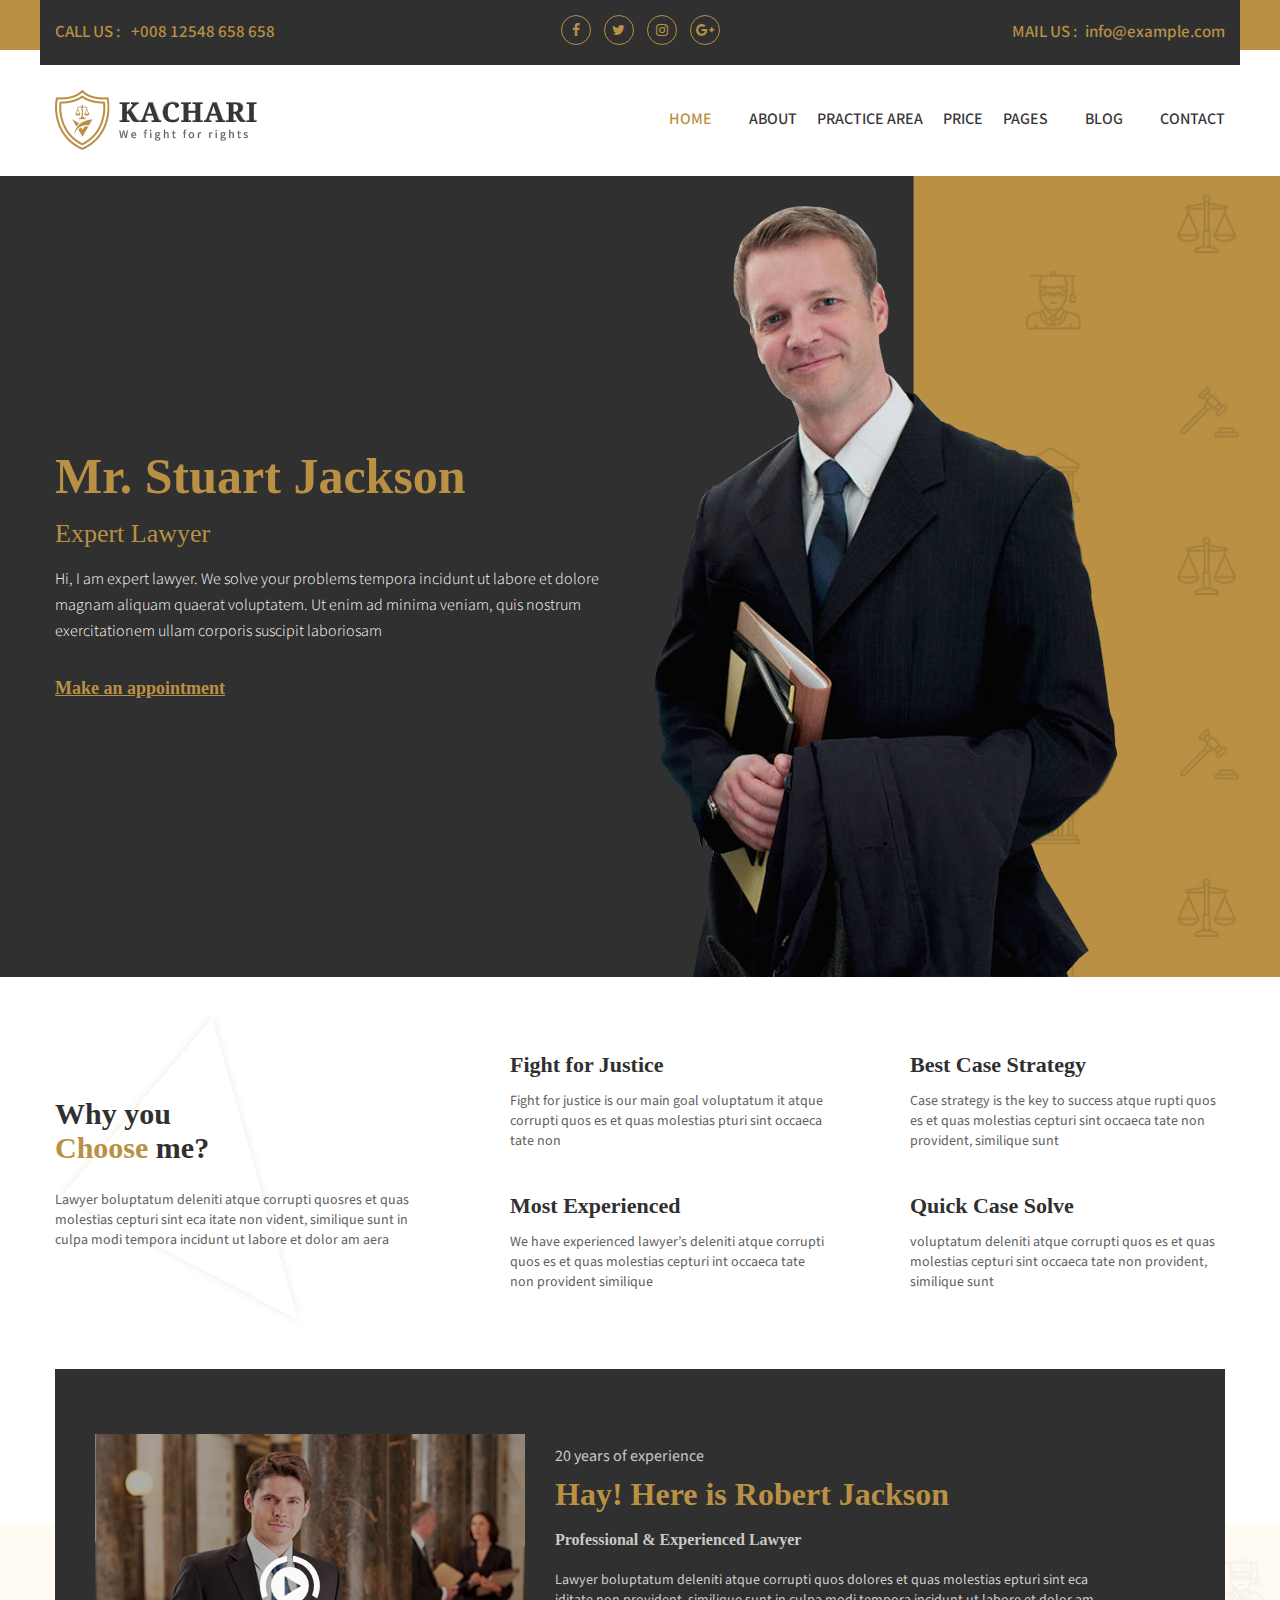
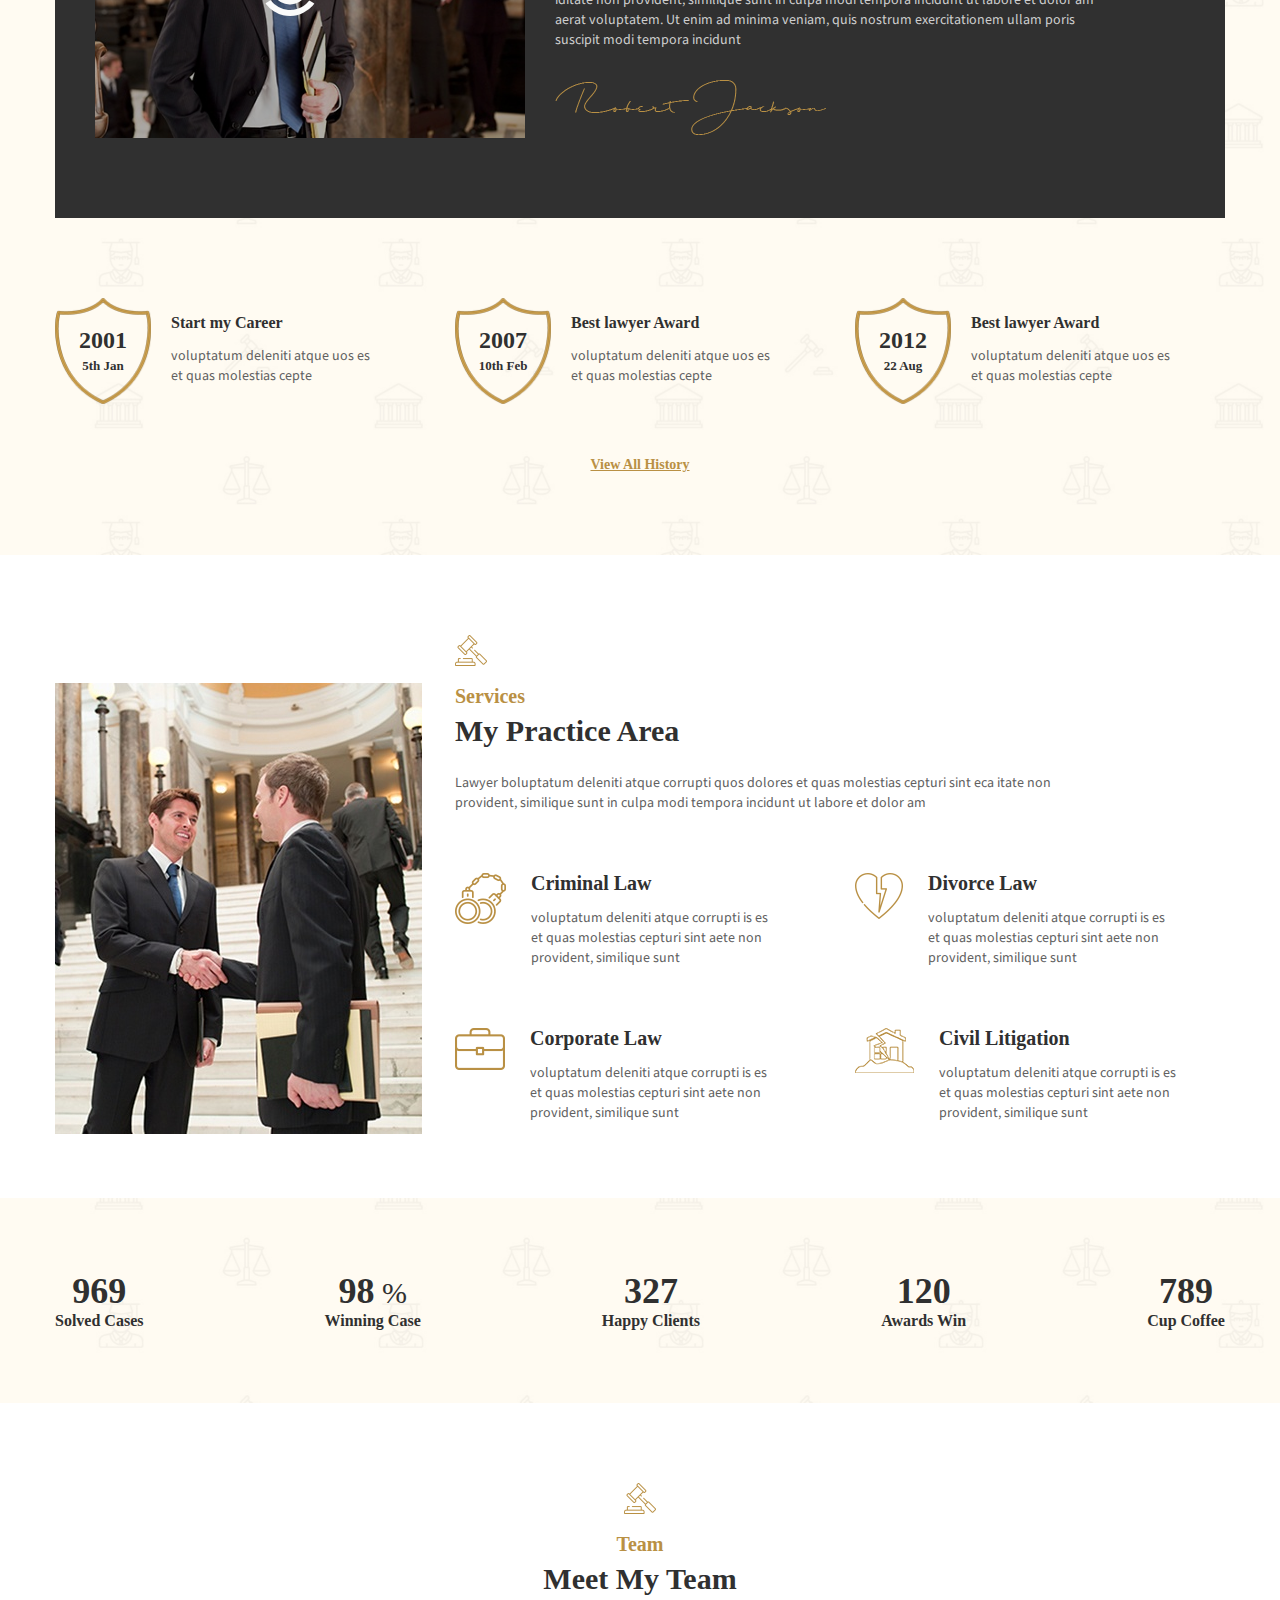
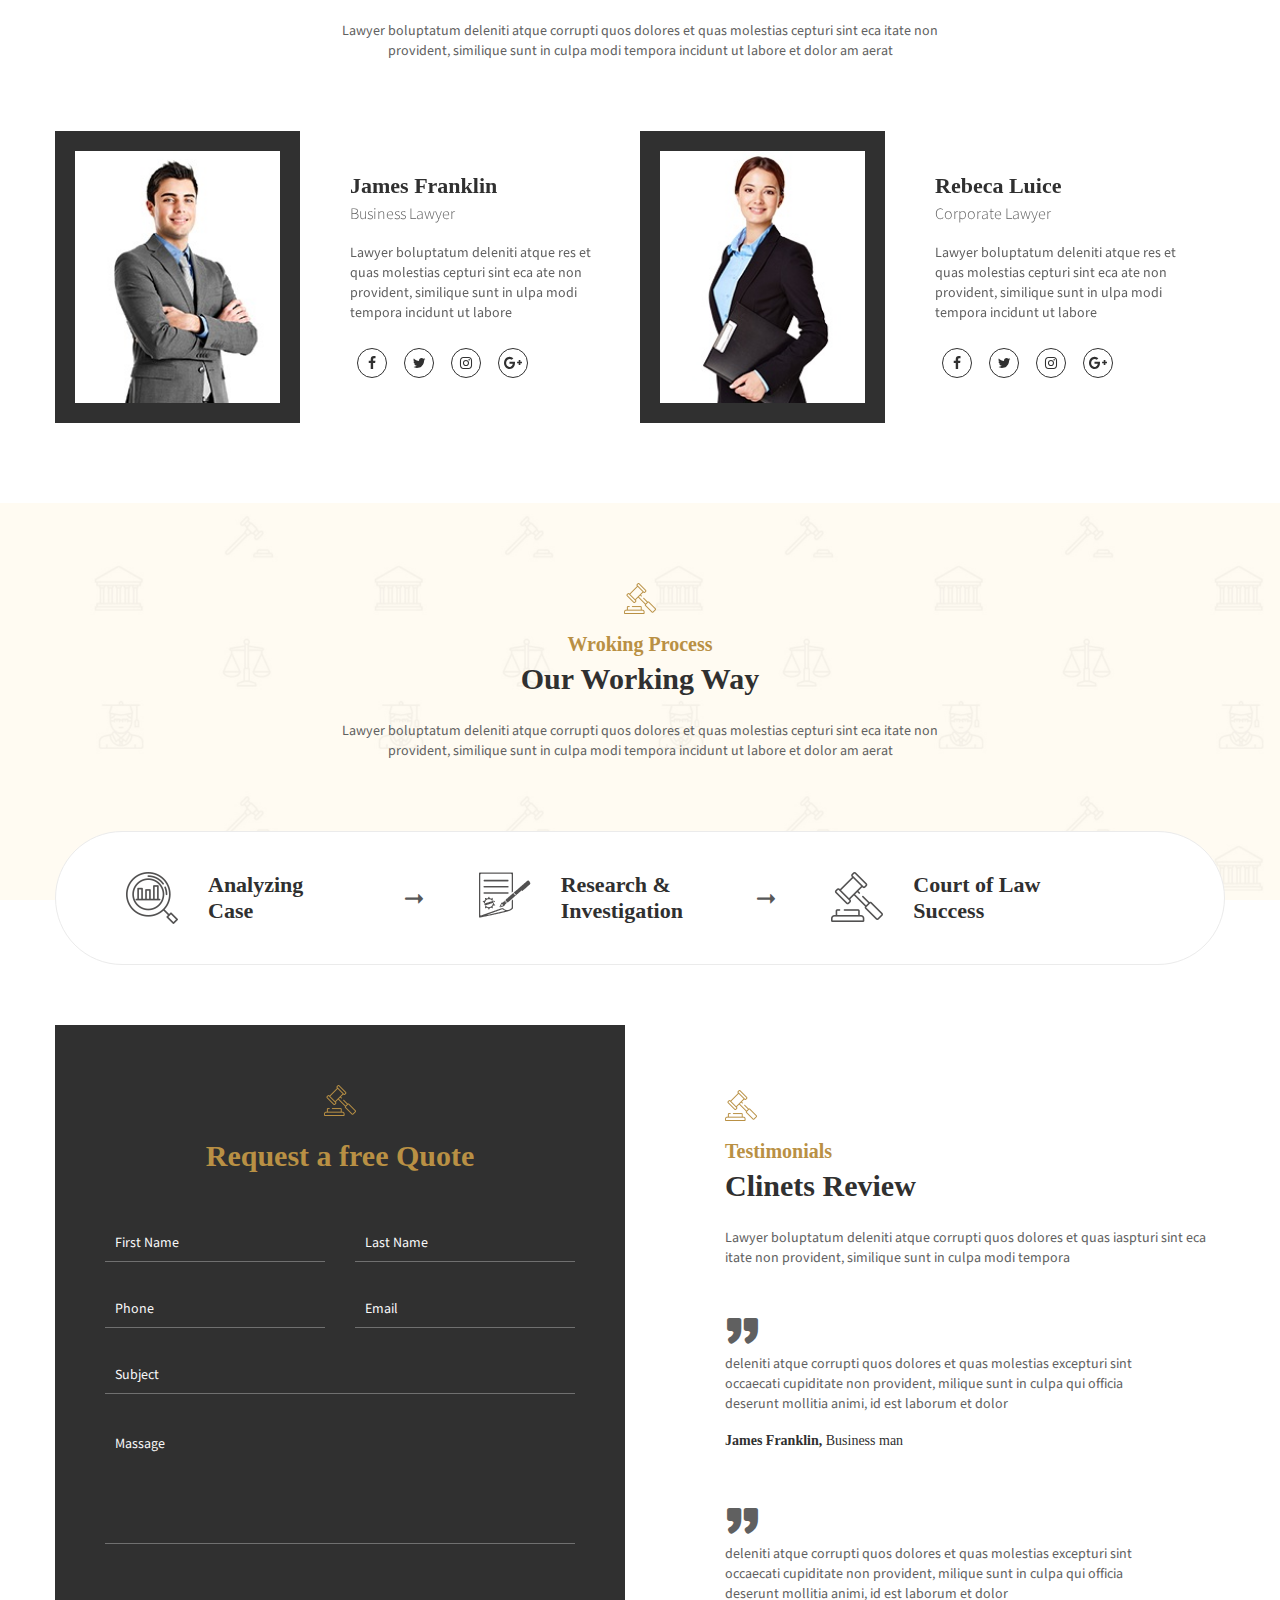
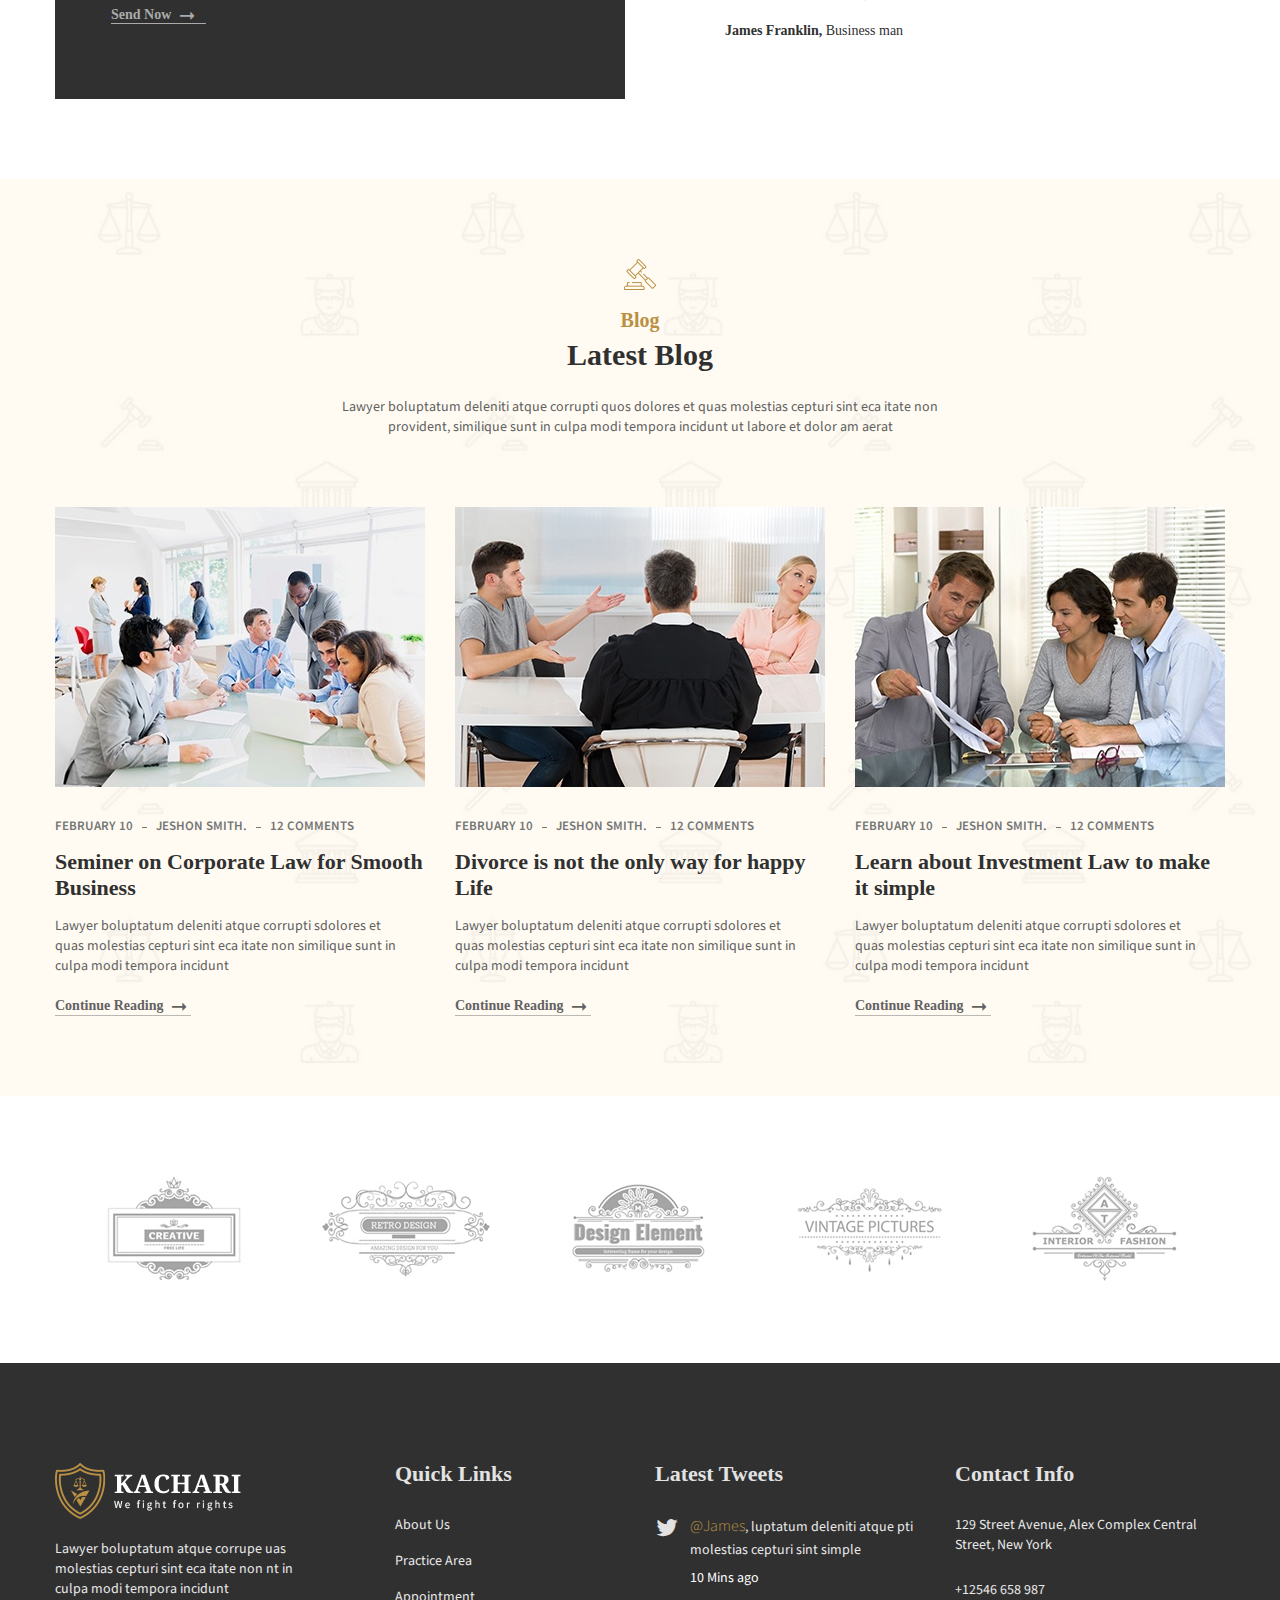
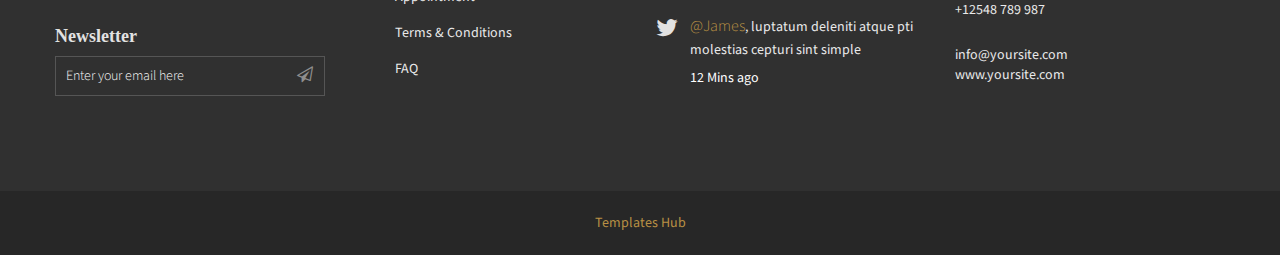
==== index.html @ cef2556f "ready" ====
<!doctype html>
<html class="no-js" lang="en">


<head>
	<meta charset="utf-8">
	<meta http-equiv="x-ua-compatible" content="ie=edge">
	<title>kachari - Responsive Personal Lawyer Bootstrap 4 Template</title>
	<meta name="description" content="">
	<meta name="viewport" content="width=device-width, initial-scale=1">
	<!-- Place favicon.ico in the root directory -->
	<link rel="shortcut icon" type="image/x-icon" href="img/favicon.ico">
    <!--All Css Here-->
    
	<!-- Droid Font CSS-->
    <link rel="stylesheet" href="css/droid.css">
	<!-- Icofont CSS-->
    <link rel="stylesheet" href="css/icofont.css">
    <!-- Font Awesome CSS-->
    <link rel="stylesheet" href="css/font-awesome.min.css">

	<!-- Animate CSS-->
	<link rel="stylesheet" href="css/animate.css">
	<!-- Owl Carousel CSS-->
	<link rel="stylesheet" href="css/owl.carousel.min.css">
	<!-- Datepicker CSS-->
	<link rel="stylesheet" href="css/jquery.datepicker.css">
	<!-- Calendar CSS-->
	<link rel="stylesheet" href="css/zabuto_calendar.css">
	<!-- Meanmenu CSS-->
	<link rel="stylesheet" href="css/meanmenu.min.css">
	<!-- Venobox CSS-->
	<link rel="stylesheet" href="css/venobox.css">
	<!-- Bootstrap CSS-->
	<link rel="stylesheet" href="css/bootstrap.min.css">
	<!-- Style CSS -->
	<link rel="stylesheet" href="style.css">
	<!-- Responsive CSS -->
	<link rel="stylesheet" href="css/responsive.css">
	<!-- Modernizr Js -->
	<script src="js/vendor/modernizr-2.8.3.min.js"></script>
</head>
<body>
	<!--[if lt IE 8]>
	<p class="browserupgrade">You are using an <strong>outdated</strong> browser. Please <a href="http://browsehappy.com/">upgrade your browser</a> to improve your experience.</p>
	<![endif]-->

	<div class="wrapper">
		<!--Header Area Start-->
		<header>
		    <div class="header-container">
		        <!--Header Top Area Start-->
		        <div class="header-top-area default-bg">
		            <div class="container">
		                <div class="row row-75">
                            <div class="header-top-wrap col-12">
                                <div class="row">
                                    <!--Header Top Left Area Start-->
                                    <div class="col-md-4 col-xl-3">
                                        <div class="header-top-left">
                                            <p>CALL US : <a href="#"> +008 12548 658 658</a></p>
                                        </div>
                                    </div>
                                    <!--Header Top Left Area End-->
                                    <!--Header Top Middle Area Start-->
                                    <div class="col-md-4 col-xl-6">
                                        <div class="header-top-middle text-center">
                                            <ul class="social-link">
                                                <li><a href="#"><i class="fa fa-facebook"></i></a></li>
                                                <li><a href="#"><i class="fa fa-twitter"></i></a></li>
                                                <li><a href="#"><i class="fa fa-instagram"></i></a></li>
                                                <li><a href="#"><i class="fa fa-google-plus"></i></a></li>
                                            </ul>
                                        </div>
                                    </div>
                                    <!--Header Top Middle Area End-->
                                    <!--Header Top Right Area Start-->
                                    <div class="col-md-4 col-xl-3">
                                        <div class="header-top-right">
                                            <p>MAIL US :<a href="#">info@example.com</a></p>
                                        </div>
                                    </div>
                                    <!--Header Top Right Area End-->
                                </div>
                            </div>
		                </div>
		            </div>
		        </div>
		        <!--Header Top Area End-->
		        <!--Header Bottom Area Start-->
		        <div class="header-bottom-area header-sticky">
		            <div class="container">
		                <div class="row align-items-center">
                            <!--Header Logo Start-->
		                    <div class="col-md-3">
		                        <div class="header-logo">
		                            <a href="index.html"><img src="img/logo/logo.png" alt=""></a>
		                        </div>
		                    </div>
		                    <!--Header Logo End-->
		                    <!--Header Menu Start-->
		                    <div class="col-md-9">
		                        <div class="header-menu-area text-right">
		                            <nav>
		                                <ul class="main-menu">
		                                    <li class="active"><a href="index.html">HOME</a>
		                                        <!--Dropdown Menu Start-->
		                                        <ul>
		                                            <li><a href="index.html">Home Page 1</a></li>
		                                            <li><a href="index-2.html">Home Page 2</a></li>
		                                        </ul>
		                                        <!--Dropdown Menu End-->
		                                    </li>
		                                    <li><a href="about.html">ABOUT</a></li>
		                                    <li><a href="service.html">PRACTICE  AREA</a></li>
		                                    <li><a href="pricing-plan.html">PRICE</a></li>
		                                    <li><a href="#">PAGES</a>
		                                        <!--Dropdown Menu Start-->
		                                        <ul>
		                                            <li><a href="appointment.html">Appointment</a></li>
		                                            <li><a href="history.html">History</a></li>
		                                            <li><a href="pricing-plan.html">Pricing Plan</a></li>
		                                            <li><a href="single-service.html">Single Service</a></li>
		                                            <li><a href="testimonials.html">Testimonials</a></li>
		                                        </ul>
		                                        <!--Dropdown Menu End-->
		                                    </li>
		                                    <li><a href="blog.html">BLOG</a>
		                                        <!--Dropdown Menu Start-->
		                                        <ul>
		                                            <li><a href="blog.html">Blog</a></li>
		                                            <li><a href="single-blog.html">Blog details</a></li>
		                                            <li><a href="blog-left-sidebar.html">Blog Left Sidebar</a></li>
		                                            <li><a href="blog-right-sidebar.html">Blog Right Sidebar</a></li>
		                                        </ul>
		                                        <!--Dropdown Menu End-->
		                                    </li>
		                                    <li><a href="contact.html">CONTACT</a></li>
		                                </ul>
		                            </nav>
		                        </div>
		                    </div>
		                    <!--Header Menu End-->
		                </div>
		                <div class="row">
                            <div class="col-12">  
                            <!--Mobile Menu Area Start-->
                            <div class="mobile-menu d-lg-none d-xl-none"></div>
                            <!--Mobile Menu Area End-->
                            </div>
                        </div>
		            </div>
		        </div>
		        <!--Header Bottom Area End-->
		    </div>
		</header>
		<!--Header Area End-->
		<!--Slider Area Start-->
		<div class="slider-area">
		    <div class="single-slider">
		        <div class="container">
		            <div class="row align-items-center">
		                <div class="col-md-8 col-xl-6">
		                    <div class="hero-content">
		                        <div class="title">
		                            <h1>Mr. Stuart Jackson</h1>
		                            <h2>Expert Lawyer</h2>
		                        </div>
		                        <div class="description">
		                           <p>Hi, I am expert lawyer. We solve your problems  tempora incidunt ut labore et dolore magnam aliquam quaerat voluptatem. Ut enim ad minima veniam, quis nostrum exercitationem ullam corporis suscipit laboriosam</p> 
		                        </div> 
		                        <a href="appointment.html">Make an appointment</a>
		                    </div>
		                </div>
		                <div class="col-md-4 col-xl-6">
		                    <div class="hero-img img-full mt-30 animated fadeInUp" data-wow-duration="1.5s">
		                        <img src="img/slider/slider-img.png" alt="">
		                    </div>
		                </div>
		            </div>
		        </div>
		    </div>
		</div>
		<!--Slider Area End-->
		<!--Feature Area Start-->
		<div class="feature-area pt-80 pb-70">
		    <div class="container">
		        <div class="row  align-items-center">
		            <div class="col-md-4">
                        <!--Section Title Start-->
		                <div class="section-title feature-section-title">
                            <h2>Why you <br> <span>Choose</span> me?</h2>
                            <p>Lawyer boluptatum deleniti atque corrupti quosres et quas molestias cepturi sint  eca itate non vident, similique sunt in culpa modi tempora incidunt ut labore et dolor am aera</p>
		                </div>
		                <!--Section Title End-->
		            </div>
		            <div class="col-md-8">
		                <div class="row">
		                    <div class="col-md-6">
		                        <!--Single Feature Start-->
		                        <div class="single-feature">
                                    <h2>Fight for Justice</h2>
                                    <p>Fight for justice is our main goal voluptatum it atque corrupti quos es et quas molestias pturi sint occaeca  tate non </p>
		                        </div>
		                        <!--Single Feature End-->
		                    </div>
		                    <div class="col-md-6">
		                        <!--Single Feature Start-->
		                        <div class="single-feature">
                                    <h2>Best Case Strategy</h2>
                                    <p>Case strategy is the key to success atque rupti quos es et quas molestias cepturi sint occaeca  tate non provident, similique sunt  </p>
		                        </div>
		                        <!--Single Feature End-->
		                    </div>
		                    <div class="col-md-6">
		                        <!--Single Feature Start-->
		                        <div class="single-feature">
                                    <h2>Most Experienced</h2>
                                    <p>We have experienced lawyer’s  deleniti atque corrupti quos es et quas molestias cepturi int occaeca  tate non provident similique </p>
		                        </div>
		                        <!--Single Feature End-->
		                    </div>
		                    <div class="col-md-6">
		                        <!--Single Feature Start-->
		                        <div class="single-feature">
                                    <h2>Quick Case Solve</h2>
                                    <p>voluptatum deleniti atque corrupti quos es et quas molestias cepturi sint occaeca  tate non provident, similique sunt </p>
		                        </div>
		                        <!--Single Feature End-->
		                    </div>
		                </div>
		            </div>
		        </div>
		    </div>
		</div> 
		<!--Feature Area End-->
		<!--About Area Start-->
		<div class="about-area">
		    <div class="container">
                <div class="row">
                    <div class="col-12">
                        <div class="about-wrapper black-bg pt-100 pb-100">
                            <div class="row align-items-center">
                                <!--About Image Area Start-->
                                <div class="col-md-5">
                                    <div class="about-img">
                                        <img src="img/about/about.jpg" alt="">
                                        <a class="venobox" data-vbtype="video" data-gall="gall-video" data-autoplay="true" href="https://www.youtube.com/watch?v=ffIddFseYXE"><i class="icofont icofont-play-alt-3"></i></a>
                                    </div>
                                </div>
                                <!--About Image Area End-->
                                <!--About Content Area Start-->
                                <div class="col-md-7">
                                    <div class="about-content">
                                        <span>20 years of experience</span>
                                        <h1>Hay! Here is Robert Jackson</h1>
                                        <h5>Professional & Experienced Lawyer</h5>
                                        <p>Lawyer boluptatum deleniti atque corrupti quos dolores et quas molestias  epturi sint  eca iditate non provident, similique sunt in culpa modi tempora incidunt ut labore et dolor am aerat voluptatem. Ut enim ad minima veniam, quis nostrum exercitationem ullam poris suscipit modi tempora incidunt </p>
                                        <div class="author-signeture">
                                            <img src="img/about/signeture.png" alt="">
                                        </div>
                                    </div>
                                </div>
                                <!--About Content Area End-->
                            </div>
                        </div>
                    </div>
                </div>
		    </div>
		</div>
		<!--About Area End-->
		<!--Timeline Area Start-->
		<div class="timeline-area bg-img">
		    <div class="container">
		        <div class="row">
		            <div class="col-md-6 col-lg-4">
		                <!--Single Timeline Strat-->
		                <div class="single-timeline mb-50 d-flex align-items-center">
		                    <div class="timeline-frame">
		                        <h3>2001<span>5th Jan</span></h3>
		                    </div>
		                    <div class="timeline-content">
		                        <h4>Start my Career</h4>
		                        <p>voluptatum deleniti atque uos es et quas molestias cepte</p>
		                    </div>
		                </div>
		                <!--Single Timeline End-->
		            </div>
		            <div class="col-md-6 col-lg-4">
		                <!--Single Timeline Strat-->
		                <div class="single-timeline mb-50 d-flex align-items-center">
		                    <div class="timeline-frame">
		                        <h3>2007 <span>10th Feb</span></h3>
		                    </div>
		                    <div class="timeline-content">
		                        <h4>Best lawyer Award</h4>
		                        <p>voluptatum deleniti atque uos es et quas molestias cepte</p>
		                    </div>
		                </div>
		                <!--Single Timeline End-->
		            </div>
		            <div class="col-md-6 col-lg-4">
		                <!--Single Timeline Strat-->
		                <div class="single-timeline mb-50 d-flex align-items-center">
		                    <div class="timeline-frame">
		                        <h3>2012<span>22 Aug</span></h3>
		                    </div>
		                    <div class="timeline-content">
		                        <h4>Best lawyer Award</h4>
		                        <p>voluptatum deleniti atque uos es et quas molestias cepte</p>
		                    </div>
		                </div>
		                <!--Single Timeline End-->
		            </div>
		        </div>
		        <div class="row">
		            <div class="col-12">
		                <div class="view-all-history">
		                    <a href="history.html">View All History</a>
		                </div>
		            </div>
		        </div>
		    </div>
		</div>
		<!--Timeline Area End-->
		<!--Service Area Start-->
		<div class="service-area pt-100 pb-35">
		    <div class="container">
		        <div class="row align-items-center">
		            <div class="col-12 col-lg-4">
		                <div class="service-img">
		                    <img src="img/service/service.jpg" alt="">
		                </div>
		            </div>
		            <div class="col-12 col-lg-8">
		                <div class="row">
		                    <div class="col-12">
		                        <!--Section Title Start-->
		                        <div class="section-title mb-60">
                                   <img src="img/icon/icon1.png" alt="">
                                    <h4>Services</h4>
		                            <h2>My Practice Area</h2>
		                            <p>Lawyer boluptatum deleniti atque corrupti quos dolores et quas molestias cepturi sint  eca itate non provident, similique sunt in culpa modi tempora incidunt ut labore et dolor am </p>
		                        </div>
		                        <!--Section Title End-->
		                    </div>
		                    <div class="col-12">
		                        <div class="row">
                                    <!--Single Service Start-->
		                            <div class="col-md-6">
		                                <div class="single-service mb-60 d-flex flex-nowrap">
		                                    <div class="service-icon">
		                                        <img src="img/icon/icon2.png" alt="">
		                                    </div>
		                                    <div class="service-content">
		                                        <h4><a href="single-service.html">Criminal Law</a></h4>
		                                        <p>voluptatum deleniti atque corrupti is es et quas molestias cepturi sint aete non provident, similique sunt </p>
		                                    </div>
		                                </div>
		                            </div>
		                            <!--Single Service End-->
                                    <!--Single Service Start-->
		                            <div class="col-md-6">
		                                <div class="single-service mb-60 d-flex flex-nowrap">
		                                    <div class="service-icon">
		                                        <img src="img/icon/icon3.png" alt="">
		                                    </div>
		                                    <div class="service-content">
		                                        <h4><a href="single-service.html"> Divorce Law</a></h4>
		                                        <p>voluptatum deleniti atque corrupti is es et quas molestias cepturi sint aete non provident, similique sunt </p>
		                                    </div>
		                                </div>
		                            </div>
		                            <!--Single Service End-->
                                    <!--Single Service Start-->
		                            <div class="col-md-6">
		                                <div class="single-service mb-60 d-flex flex-nowrap">
		                                    <div class="service-icon">
		                                        <img src="img/icon/icon4.png" alt="">
		                                    </div>
		                                    <div class="service-content">
		                                        <h4><a href="single-service.html">Corporate Law</a></h4>
		                                        <p>voluptatum deleniti atque corrupti is es et quas molestias cepturi sint aete non provident, similique sunt </p>
		                                    </div>
		                                </div>
		                            </div>
		                            <!--Single Service End-->
                                    <!--Single Service Start-->
		                            <div class="col-md-6">
		                                <div class="single-service mb-60 d-flex flex-nowrap">
		                                    <div class="service-icon">
		                                        <img src="img/icon/icon5.png" alt="">
		                                    </div>
		                                    <div class="service-content">
		                                        <h4><a href="single-service.html">Civil Litigation</a></h4>
		                                        <p>voluptatum deleniti atque corrupti is es et quas molestias cepturi sint aete non provident, similique sunt </p>
		                                    </div>
		                                </div>
		                            </div>
		                            <!--Single Service End-->
		                        </div>
		                    </div>
		                </div>
		            </div>
		        </div>
		    </div>
		</div>
		<!--Service Area End-->
		<!--Fun Factor Area Start-->
		<div class="fun-factor-area bg-img pt-95 pb-90">
		    <div class="container">
		        <div class="row justify-content-between">
                    <!--Single Funfactor Area Start-->
		            <div class="col fun-factor-wrap">
                        <h2><span class="counter">969</span> </h2>
                        <span>Solved Cases</span>
		            </div>
		            <!--Single Funfactor Area End-->
                    <!--Single Funfactor Area Start-->
		            <div class="col fun-factor-wrap">
                        <h2><span class="counter">98</span> %</h2>
                        <span>Winning Case</span>
		            </div>
		            <!--Single Funfactor Area End-->
                    <!--Single Funfactor Area Start-->
		            <div class="col fun-factor-wrap">
                        <h2><span class="counter">327</span></h2>
                        <span>Happy Clients</span>
		            </div>
		            <!--Single Funfactor Area End-->
                    <!--Single Funfactor Area Start-->
		            <div class="col fun-factor-wrap">
                        <h2><span class="counter">120</span></h2>
                        <span>Awards Win</span>
		            </div>
		            <!--Single Funfactor Area End-->
                    <!--Single Funfactor Area Start-->
		            <div class="col fun-factor-wrap">
                        <h2><span class="counter">789</span></h2>
                        <span>Cup Coffee</span>
		            </div>
		            <!--Single Funfactor Area End-->
		        </div>
		    </div>
		</div>
		<!--Fun Factor Area End-->
		<!--Team Area Start-->
		<div class="team-area pt-100 pb-100">
		    <div class="container">
		        <div class="row">
		            <div class="col-12">
		                <!--Section Title Start-->
                        <div class="section-title text-center mb-70">
                           <img src="img/icon/icon1.png" alt="">
                            <h4>Team</h4>
                            <h2>Meet My Team</h2>
                            <p>Lawyer boluptatum deleniti atque corrupti quos dolores et quas molestias cepturi sint  eca itate non provident, similique sunt in culpa modi tempora incidunt ut labore et dolor am aerat</p>
                        </div>
                        <!--Section Title End-->
		            </div>
		        </div>
		        <div class="row">
		            <div class="col-12">
		                <div class="team-slider-wrap">
		                    <div class="team-slider owl-carousel">
		                        <!--Single Team Start-->
		                        <div class="single-team d-flex align-items-center">
		                            <div class="team-img">
		                                <img src="img/team/team1.jpg" alt="">
		                            </div>
		                            <div class="team-content">
		                                <h2>James Franklin</h2>
		                                <h5>Business Lawyer</h5>
		                                <p>Lawyer boluptatum deleniti atque res et quas molestias cepturi sint  eca ate non provident, similique sunt in ulpa modi tempora incidunt ut labore</p>
		                                <ul class="team-social-link">
		                                    <li><a href="#"><i class="fa fa-facebook"></i></a></li>
		                                    <li><a href="#"><i class="fa fa-twitter"></i></a></li>
		                                    <li><a href="#"><i class="fa fa-instagram"></i></a></li>
		                                    <li><a href="#"><i class="fa fa-google-plus"></i></a></li>
		                                </ul>
		                            </div>
		                        </div>
		                        <!--Single Team End-->
		                        <!--Single Team Start-->
		                        <div class="single-team d-flex align-items-center">
		                            <div class="team-img">
		                                <img src="img/team/team2.jpg" alt="">
		                            </div>
		                            <div class="team-content">
		                                <h2>Rebeca Luice</h2>
		                                <h5>Corporate Lawyer</h5>
		                                <p>Lawyer boluptatum deleniti atque res et quas molestias cepturi sint  eca ate non provident, similique sunt in ulpa modi tempora incidunt ut labore</p>
		                                <ul class="team-social-link">
		                                    <li><a href="#"><i class="fa fa-facebook"></i></a></li>
		                                    <li><a href="#"><i class="fa fa-twitter"></i></a></li>
		                                    <li><a href="#"><i class="fa fa-instagram"></i></a></li>
		                                    <li><a href="#"><i class="fa fa-google-plus"></i></a></li>
		                                </ul>
		                            </div>
		                        </div>
		                        <!--Single Team End-->
		                        <!--Single Team Start-->
		                        <div class="single-team d-flex align-items-center">
		                            <div class="team-img">
		                                <img src="img/team/team3.jpg" alt="">
		                            </div>
		                            <div class="team-content">
		                                <h2>Jenifer Luice</h2>
		                                <h5>Family Lawyer</h5>
		                                <p>Lawyer boluptatum deleniti atque res et quas molestias cepturi sint  eca ate non provident, similique sunt in ulpa modi tempora incidunt ut labore</p>
		                                <ul class="team-social-link">
		                                    <li><a href="#"><i class="fa fa-facebook"></i></a></li>
		                                    <li><a href="#"><i class="fa fa-twitter"></i></a></li>
		                                    <li><a href="#"><i class="fa fa-instagram"></i></a></li>
		                                    <li><a href="#"><i class="fa fa-google-plus"></i></a></li>
		                                </ul>
		                            </div>
		                        </div>
		                        <!--Single Team End-->
		                        <!--Single Team Start-->
		                        <div class="single-team d-flex align-items-center">
		                            <div class="team-img">
		                                <img src="img/team/team4.jpg" alt="">
		                            </div>
		                            <div class="team-content">
		                                <h2>Shimul Franklin</h2>
		                                <h5>Criminal Lawyer</h5>
		                                <p>Lawyer boluptatum deleniti atque res et quas molestias cepturi sint  eca ate non provident, similique sunt in ulpa modi tempora incidunt ut labore</p>
		                                <ul class="team-social-link">
		                                    <li><a href="#"><i class="fa fa-facebook"></i></a></li>
		                                    <li><a href="#"><i class="fa fa-twitter"></i></a></li>
		                                    <li><a href="#"><i class="fa fa-instagram"></i></a></li>
		                                    <li><a href="#"><i class="fa fa-google-plus"></i></a></li>
		                                </ul>
		                            </div>
		                        </div>
		                        <!--Single Team End-->
		                    </div>
		                </div>
		            </div>
		        </div>
		    </div>
		</div>
		<!--Team Area End-->
		<!--Our Working Area Start-->
		<div class="our-working-area bg-img pt-100 mb-45">
		    <div class="container">
		        <div class="row">
		            <div class="col-12">
		                <!--Section Title Start-->
                        <div class="section-title text-center mb-70">
                           <img src="img/icon/icon1.png" alt="">
                            <h4>Wroking Process</h4>
                            <h2>Our Working Way</h2>
                            <p>Lawyer boluptatum deleniti atque corrupti quos dolores et quas molestias cepturi sint  eca itate non provident, similique sunt in culpa modi tempora incidunt ut labore et dolor am aerat</p>
                        </div>
                        <!--Section Title End-->
		            </div>
		        </div>
		        <div class="row">
		            <div class="col-12">
		                <div class="working-wrap">
		                    <div class="row">
                                <!--Single Working Start-->
		                        <div class="col-md-4">
		                           <div class="single-working d-flex flex-wrap">
		                               <div class="working-icon">
		                                   <img src="img/icon/icon6.png" alt="">
		                               </div>
		                               <div class="working-title">
		                                   <h2>Analyzing <br> Case</h2>
		                               </div>
		                           </div>
		                        </div>
		                        <!--Single Working End-->
                                <!--Single Working Start-->
		                        <div class="col-md-4">
		                           <div class="single-working d-flex flex-wrap">
		                               <div class="working-icon">
		                                   <img src="img/icon/icon7.png" alt="">
		                               </div>
		                               <div class="working-title">
		                                   <h2>Research & <br> Investigation</h2>
		                               </div>
		                           </div>
		                        </div>
		                        <!--Single Working End-->
                                <!--Single Working Start-->
		                        <div class="col-md-4">
		                           <div class="single-working d-flex flex-wrap">
		                               <div class="working-icon">
		                                   <img src="img/icon/icon8.png" alt="">
		                               </div>
		                               <div class="working-title">
		                                   <h2>Court of Law <br> Success</h2>
		                               </div>
		                           </div>
		                        </div>
		                        <!--Single Working End-->
		                    </div>
		                </div>
		            </div>
		        </div>
		    </div>
		</div>
		<!--Our Working Area End-->
		<!--Testimonial And Quote Area Start-->
		<div class="testimonial-and-quote-area pt-100 pb-80">
		    <div class="container">
		        <div class="row align-items-center">
		            <div class="col-md-6">
		                <div class="request-quate-area">
		                    <div class="request-quate-title mb-55 text-center">
                                <img src="img/icon/icon1.png" alt="">
		                        <h2>Request a free Quote</h2>
		                    </div>
		                    <div class="request-quate-form">
		                        <form action="#">
		                            <div class="row">
		                                <div class="col-md-12 col-lg-6">
		                                    <div class="request-quate-form-style mb-30">
		                                        <input name="first-name" placeholder="First Name" type="text">
		                                    </div>
		                                </div>
		                                <div class="col-md-12 col-lg-6">
		                                    <div class="request-quate-form-style mb-30">
		                                        <input name="last-name" placeholder="Last Name" type="text">
		                                    </div>
		                                </div>
		                                <div class="col-md-12 col-lg-6">
		                                    <div class="request-quate-form-style mb-30">
		                                        <input name="phone" placeholder="Phone" type="text">
		                                    </div>
		                                </div>
		                                <div class="col-md-12 col-lg-6">
		                                    <div class="request-quate-form-style mb-30">
		                                        <input name="email" placeholder="Email" type="email">
		                                    </div>
		                                </div>
		                                <div class="col-md-12 col-lg-12">
		                                    <div class="request-quate-form-style mb-30">
		                                        <input name="subject" placeholder="Subject" type="text">
		                                    </div>
		                                </div>
		                                <div class="col-md-12 col-lg-12">
		                                    <div class="request-quate-form-style">
		                                        <textarea name="message" placeholder="Massage"></textarea>
		                                        <button type="submit" class="default-btn">Send Now <i class="icofont icofont-long-arrow-right"></i></button>
		                                    </div>
		                                </div>
		                            </div>
		                        </form>
		                    </div>
		                </div>
		            </div>
		            <div class="col-md-6">
		                <div class="testimonial-area">
		                    <div class="row">
		                        <div class="col-12">
		                            <!--Section Title Start-->
                                    <div class="section-title mb-40">
                                       <img src="img/icon/icon1.png" alt="">
                                        <h4>Testimonials</h4>
                                        <h2>Clinets Review</h2>
                                        <p>Lawyer boluptatum deleniti atque corrupti quos dolores et quas iaspturi sint  eca itate non provident, similique sunt in culpa modi tempora </p>
                                    </div>
                                    <!--Section Title End--> 
		                        </div>
		                    </div>
		                    <div class="row">
		                        <div class="col-12">
                                    <!--Single Testimonial Start-->
		                            <div class="single-testimonial mb-50">
		                                <div class="testimonial-content">
                                            <i class="icofont icofont-quote-right"></i>
		                                    <p>deleniti atque corrupti quos dolores et quas molestias excepturi sint occaecati cupiditate non provident, milique sunt in culpa qui officia deserunt mollitia animi, id est laborum et dolor</p>
		                                </div>
		                                <div class="testimonial-author">
		                                    <h5>James Franklin, <span>Business man</span></h5>
		                                </div>
		                            </div>
		                            <!--Single Testimonial End-->
                                    <!--Single Testimonial Start-->
		                            <div class="single-testimonial">
		                                <div class="testimonial-content">
                                            <i class="icofont icofont-quote-right"></i>
		                                    <p>deleniti atque corrupti quos dolores et quas molestias excepturi sint occaecati cupiditate non provident, milique sunt in culpa qui officia deserunt mollitia animi, id est laborum et dolor</p>
		                                </div>
		                                <div class="testimonial-author">
		                                    <h5>James Franklin, <span>Business man</span></h5>
		                                </div>
		                            </div>
		                            <!--Single Testimonial End-->
		                        </div>
		                    </div>
		                </div>
		            </div>
		        </div>
		    </div>
		</div>
		<!--Testimonial And Quote Area End-->
		<!--Latest Blog Area Start-->
		<div class="latest-blog-area bg-img pt-100 pb-65">
		    <div class="container">
		        <div class="row">
		            <div class="col-md-12">
		                <!--Section Title Start-->
                        <div class="section-title text-center mb-70">
                           <img src="img/icon/icon1.png" alt="">
                            <h4>blog</h4>
                            <h2>Latest Blog</h2>
                            <p>Lawyer boluptatum deleniti atque corrupti quos dolores et quas molestias cepturi sint  eca itate non provident, similique sunt in culpa modi tempora incidunt ut labore et dolor am aerat</p>
                        </div>
                        <!--Section Title End-->
		            </div>
		        </div>
		        <div class="row">
		            <!--Single Blog Start-->
		            <div class="col-md-6 col-lg-4">
                        <div class="single-blog mb-30">
                            <div class="blog-img">
                                <a href="single-blog.html"><img src="img/blog/blog1.jpg" alt=""></a>
                            </div>
                            <div class="blog-content">
                                <ul class="blog-meta">
                                   <li>February 10</li> 
                                   <li><a href="#"> jeshon smith.</a></li>
                                   <li><a href="#">12 comments</a></li>
                                </ul>
                                <h3><a href="single-blog.html">Seminer on Corporate Law for Smooth Business</a></h3>
                                <p>Lawyer boluptatum deleniti atque corrupti sdolores et quas molestias cepturi sint  eca itate non similique sunt in culpa modi tempora incidunt</p>
                                <a href="single-blog.html"><span>Continue Reading</span> <i class="icofont icofont-long-arrow-right"></i></a>
                            </div>
                        </div>
		            </div>
		            <!--Single Blog End-->
		            <!--Single Blog Start-->
		            <div class="col-md-6 col-lg-4">
                        <div class="single-blog mb-30">
                            <div class="blog-img">
                                <a href="single-blog.html"><img src="img/blog/blog2.jpg" alt=""></a>
                            </div>
                            <div class="blog-content">
                                <ul class="blog-meta">
                                   <li>February 10</li> 
                                   <li><a href="#"> jeshon smith.</a></li>
                                   <li><a href="#">12 comments</a></li>
                                </ul>
                                <h3><a href="single-blog.html">Divorce is not the only way for happy Life</a></h3>
                                <p>Lawyer boluptatum deleniti atque corrupti sdolores et quas molestias cepturi sint  eca itate non similique sunt in culpa modi tempora incidunt</p>
                                <a href="single-blog.html"><span>Continue Reading</span> <i class="icofont icofont-long-arrow-right"></i></a>
                            </div>
                        </div>
		            </div>
		            <!--Single Blog End-->
		            <!--Single Blog Start-->
		            <div class="col-md-6 col-lg-4">
                        <div class="single-blog mb-30">
                            <div class="blog-img">
                                <a href="single-blog.html"><img src="img/blog/blog3.jpg" alt=""></a>
                            </div>
                            <div class="blog-content">
                                <ul class="blog-meta">
                                   <li>February 10</li> 
                                   <li><a href="#"> jeshon smith.</a></li>
                                   <li><a href="#">12 comments</a></li>
                                </ul>
                                <h3><a href="single-blog.html">Learn about Investment Law to make it simple</a></h3>
                                <p>Lawyer boluptatum deleniti atque corrupti sdolores et quas molestias cepturi sint  eca itate non similique sunt in culpa modi tempora incidunt</p>
                                <a href="single-blog.html"><span>Continue Reading</span> <i class="icofont icofont-long-arrow-right"></i></a>
                            </div>
                        </div>
		            </div>
		            <!--Single Blog End-->
		        </div>
		    </div>
		</div>
		<!--Latest Blog Area End-->
		<!--Brand Area Start-->
		<div class="brand-area pt-100 pb-95">
		    <div class="container">
		        <div class="row">
		            <div class="col-12">
		                <div class="brand-active owl-carousel">
		                    <!--Single Brand Start-->
		                    <div class="single-brand">
		                      <a href="#"><img src="img/brand/brand1.jpg" alt=""></a>
		                    </div>
		                    <!--Single Brand End-->
		                    <!--Single Brand Start-->
		                    <div class="single-brand">
		                      <a href="#"><img src="img/brand/brand2.jpg" alt=""></a>
		                    </div>
		                    <!--Single Brand End-->
		                    <!--Single Brand Start-->
		                    <div class="single-brand">
		                      <a href="#"><img src="img/brand/brand3.jpg" alt=""></a>
		                    </div>
		                    <!--Single Brand End-->
		                    <!--Single Brand Start-->
		                    <div class="single-brand">
		                      <a href="#"><img src="img/brand/brand4.jpg" alt=""></a>
		                    </div>
		                    <!--Single Brand End-->
		                    <!--Single Brand Start-->
		                    <div class="single-brand">
		                      <a href="#"><img src="img/brand/brand5.jpg" alt=""></a>
		                    </div>
		                    <!--Single Brand End-->
		                </div>
		            </div>
		        </div>
		    </div>
		</div>
		<!--Brand Area End-->
		<!--Footer Area Start-->
		<footer>
		    <div class="footer-container">
		        <!--Footer Top Area Start-->
		        <div class="footer-top-area black-bg pt-100 pb-65">
		            <div class="container">
		                <div class="row">
		                    <div class="col-md-6 col-lg-3">
                                <!--Single Footer Widget Start-->
		                        <div class="single-footer-widget mb-30">
                                    <a class="footer-logo" href="index.html"><img src="img/logo/logo-footer.png" alt=""></a>
		                            <p>Lawyer boluptatum atque corrupe uas molestias cepturi sint  eca itate non nt in culpa modi tempora incidunt</p>
		                            <h4 class="newslatter-title">Newsletter</h4>
		                            <form action="http://devitems.us11.list-manage.com/subscribe/post?u=6bbb9b6f5827bd842d9640c82&amp;id=05d85f18ef" method="post" id="mc-embedded-subscribe-form" name="mc-embedded-subscribe-form" class="footer-subscribe-form validate" target="_blank" novalidate>
                                       <div id="mc_embed_signup_scroll">
                                          <div id="mc-form" class="mc-form subscribe-form" >
                                            <input id="mc-email" type="email" autocomplete="off" placeholder="Enter your email here" />
                                            <button id="mc-submit"><i class="fa fa-paper-plane-o"></i></button>
                                          </div>
                                       </div>
                                   </form>
		                        </div>
		                        <!--Single Footer Widget End-->
		                    </div>
		                    <!--Single Footer Widget Start-->
		                    <div class="col-md-6 col-lg-3 footer-menu">
		                        <div class="single-footer-widget mb-30">
		                            <h3 class="footer-title">Quick Links</h3>
		                            <ul>
		                                <li><a href="about.html">About us</a></li>
		                                <li><a href="service.html">Practice Area</a></li>
		                                <li><a href="appointment.html">Appointment</a></li>
		                                <li><a href="#">Terms & Conditions</a></li>
		                                <li><a href="#">FAQ</a></li>
		                            </ul>
		                        </div>
		                    </div>
		                    <!--Single Footer Widget End-->
		                    <!--Single Footer Widget Start-->
		                    <div class="col-md-6 col-lg-3">
		                        <div class="single-footer-widget mb-30">
		                            <h3 class="footer-title">Latest Tweets</h3>
		                            <ul class="footer-tweet">
		                                <li>
		                                    <p><a href="#">@James</a>, luptatum deleniti atque pti  molestias cepturi sint simple </p>
		                                    <span class="time"><a href="#">10 Mins ago</a></span>
		                                </li>
		                                <li>
		                                    <p><a href="#">@James</a>, luptatum deleniti atque pti  molestias cepturi sint simple </p>
		                                    <span class="time"><a href="#">12 Mins ago</a></span>
		                                </li>
		                            </ul>
		                        </div>
		                    </div>
		                    <!--Single Footer Widget End-->
		                    <!--Single Footer Widget Start-->
		                    <div class="col-md-6 col-lg-3">
		                        <div class="single-footer-widget mb-30">
		                            <h3 class="footer-title">Contact Info</h3>
		                            <p>129 Street Avenue, Alex Complex Central Street, New York</p>
		                            <p class="contact-info">
		                                <a href="#">+12546 658 987</a>
		                                <a href="#">+12548 789 987</a>
		                            </p>
		                            <p class="contact-info">
		                                <a href="#">info@yoursite.com</a>
		                                <a href="#">www.yoursite.com</a>
		                            </p>
		                        </div>
		                    </div>
		                    <!--Single Footer Widget End-->
		                </div>
		            </div>
		        </div>
		        <!--Footer Top Area End-->
		        <!--Footer Bottom Area Start-->
		        <div class="footer-bottom-area pt-20 pb-20">
		            <div class="container text-center">
		               <p><a target="_blank" href="https://www.templateshub.net">Templates Hub</a></p>
		            </div>
		        </div>
		        <!--Footer Bottom Area End-->
		    </div>
		</footer>
		<!--Footer Area End-->
	</div>





    <!--All Js Here-->
    
	<!--Jquery 1.12.4-->
	<script src="js/vendor/jquery-1.12.4.min.js"></script>
	<!--Waypoints-->
	<script src="js/waypoints.min.js"></script>
	<!--Counterup-->
	<script src="js/jquery.counterup.min.js"></script>
	<!--Carousel-->
	<script src="js/owl.carousel.min.js"></script>
	<!--Meanmenu-->
	<script src="js/jquery.meanmenu.min.js"></script>
	<!--Instafeed-->
	<script src="js/instafeed.min.js"></script>
	<!--Datepicker-->
	<script src="js/jquery.datepicker.min.js"></script>
	<!--Calendar-->
	<script src="js/zabuto-calendar.min.js"></script>
	<!--ScrollUp-->
	<script src="js/jquery.scrollUp.min.js"></script>
	<!--Wow-->
	<script src="js/wow.min.js"></script>
	<!--Venobox-->
	<script src="js/venobox.min.js"></script>
	<!--Popper-->
	<script src="js/popper.min.js"></script>
	<!--Bootstrap-->
	<script src="js/bootstrap.min.js"></script>
	<!--Plugins-->
	<script src="js/plugins.js"></script>
	<!--Main Js-->
	<script src="js/main.js"></script>
</body>


</html>
---- css/droid.css ----
/* This stylesheet generated by Transfonter (https://transfonter.org) on April 6, 2018 3:49 AM */
@font-face {
    font-family: 'droid_serifbold';
    src: url('../fonts/dorid/DroidSerif-Bold-webfont.eot');
    src: url('../fonts/fonts/fonts/dorid/DroidSerif-Bold-webfontd41d.eot?#iefix') format('embedded-opentype'),
         url('../fonts/fonts/dorid/DroidSerif-Bold-webfont.woff') format('woff'),
         url('../fonts/dorid/DroidSerif-Bold-webfont.ttf') format('truetype'),
         url('../fonts/dorid/DroidSerif-Bold-webfont.svg#droid_serifbold') format('svg');
    font-weight: normal;
    font-style: normal;
}

@font-face {
    font-family: 'droid_serifbold_italic';
    src: url('../fonts/dorid/DroidSerif-BoldItalic-webfont.eot');
    src: url('../fonts/dorid/DroidSerif-BoldItalic-webfontd41d.eot?#iefix') format('embedded-opentype'),
         url('../fonts/dorid/DroidSerif-BoldItalic-webfont.woff') format('woff'),
         url('../fonts/dorid/DroidSerif-BoldItalic-webfont.ttf') format('truetype'),
         url('../fonts/dorid/DroidSerif-BoldItalic-webfont.svg#droid_serifbold_italic') format('svg');
    font-weight: normal;
    font-style: normal;
}

@font-face {
    font-family: 'droid_serifitalic';
    src: url('../fonts/dorid/DroidSerif-Italic-webfont.eot');
    src: url('../fonts/dorid/DroidSerif-Italic-webfontd41d.eot?#iefix') format('embedded-opentype'),
         url('../fonts/dorid/DroidSerif-Italic-webfont.woff') format('woff'),
         url('../fonts/dorid/DroidSerif-Italic-webfont.ttf') format('truetype'),
         url('../fonts/dorid/DroidSerif-Italic-webfont.svg#droid_serifitalic') format('svg');
    font-weight: normal;
    font-style: normal;
}

@font-face {
    font-family: 'droid_serifregular';
    src: url('../fonts/dorid/DroidSerif-Regular-webfont.eot');
    src: url('../fonts/dorid/DroidSerif-Regular-webfontd41d.eot?#iefix') format('embedded-opentype'),
         url('../fonts/dorid/DroidSerif-Regular-webfont.woff') format('woff'),
         url('../fonts/dorid/DroidSerif-Regular-webfont.ttf') format('truetype'),
         url('../fonts/dorid/DroidSerif-Regular-webfont.svg#droid_serifregular') format('svg');
    font-weight: normal;
    font-style: normal;
}
---- css/icofont.css ----
/**
 * @package IcoFont by ThemeHunt - https://themehunt.com
 * @version 1.0.0 Beta
 * @author IcoFont http://icofont.com
 * @copyright Copyright (c) 2018 IcoFont
 * @license - http://icofont.com/license/
*/

@font-face {
    font-family: 'icofont';
    src: url('../fonts/icofont7858.eot?v=1.0.0-beta');
    src: url('../fonts/icofont7858.eot?v=1.0.0-beta#iefix') format('embedded-opentype'),
    url('../fonts/icofont7858.ttf?v=1.0.0-beta') format('truetype'),
    url('../fonts/icofont7858.woff?v=1.0.0-beta') format('woff'),
    url('../fonts/icofont7858.svg?v=1.0.0-beta#icofont') format('svg');
    font-weight: normal;
    font-style: normal;
}

.icofont {
    font-family: 'IcoFont' !important;
    speak: none;
    font-style: normal;
    font-weight: normal;
    font-variant: normal;
    text-transform: none;
    line-height: 1;

    /* Better Font Rendering =========== */
    -webkit-font-smoothing: antialiased;
    -moz-osx-font-smoothing: grayscale;
}

.icofont-angry-monster:before {
	content: "\e901";
}
.icofont-bathtub:before {
	content: "\e902";
}
.icofont-bird-wings:before {
	content: "\e903";
}
.icofont-bow:before {
	content: "\e904";
}
.icofont-brain-alt:before {
	content: "\e905";
}
.icofont-butterfly-alt:before {
	content: "\e906";
}
.icofont-castle:before {
	content: "\e907";
}
.icofont-circuit:before {
	content: "\e908";
}
.icofont-dart:before {
	content: "\e909";
}
.icofont-dice-alt:before {
	content: "\e90a";
}
.icofont-disability-race:before {
	content: "\e90b";
}
.icofont-diving-goggle:before {
	content: "\e90c";
}
.icofont-fire-alt:before {
	content: "\e90d";
}
.icofont-flame-torch:before {
	content: "\e90e";
}
.icofont-flora-flower:before {
	content: "\e90f";
}
.icofont-flora:before {
	content: "\e910";
}
.icofont-gift-box:before {
	content: "\e911";
}
.icofont-halloween-pumpkin:before {
	content: "\e912";
}
.icofont-hand-power:before {
	content: "\e913";
}
.icofont-hand-thunder:before {
	content: "\e914";
}
.icofont-king-crown:before {
	content: "\e915";
}
.icofont-king-monster:before {
	content: "\e916";
}
.icofont-love:before {
	content: "\e917";
}
.icofont-magician-hat:before {
	content: "\e918";
}
.icofont-native-american:before {
	content: "\e919";
}
.icofont-open-eye:before {
	content: "\e91a";
}
.icofont-owl-look:before {
	content: "\e91b";
}
.icofont-phoenix:before {
	content: "\e91c";
}
.icofont-queen-crown:before {
	content: "\e91d";
}
.icofont-robot-face:before {
	content: "\e91e";
}
.icofont-sand-clock:before {
	content: "\e91f";
}
.icofont-shield-alt:before {
	content: "\e920";
}
.icofont-ship-wheel:before {
	content: "\e921";
}
.icofont-skull-danger:before {
	content: "\e922";
}
.icofont-skull-face:before {
	content: "\e923";
}
.icofont-snail:before {
	content: "\e924";
}
.icofont-snow-alt:before {
	content: "\e925";
}
.icofont-snow-flake:before {
	content: "\e926";
}
.icofont-snowmobile:before {
	content: "\e927";
}
.icofont-space-shuttle:before {
	content: "\e928";
}
.icofont-star-shape:before {
	content: "\e929";
}
.icofont-swirl:before {
	content: "\e92a";
}
.icofont-tattoo-wing:before {
	content: "\e92b";
}
.icofont-throne:before {
	content: "\e92c";
}
.icofont-touch:before {
	content: "\e92d";
}
.icofont-tree-alt:before {
	content: "\e92e";
}
.icofont-triangle:before {
	content: "\e92f";
}
.icofont-unity-hand:before {
	content: "\e930";
}
.icofont-weed:before {
	content: "\e931";
}
.icofont-woman-bird:before {
	content: "\e932";
}
.icofont-animal-bat:before {
	content: "\e933";
}
.icofont-animal-bear-tracks:before {
	content: "\e934";
}
.icofont-animal-bear:before {
	content: "\e935";
}
.icofont-animal-bird-alt:before {
	content: "\e936";
}
.icofont-animal-bird:before {
	content: "\e937";
}
.icofont-animal-bone:before {
	content: "\e938";
}
.icofont-animal-bull:before {
	content: "\e939";
}
.icofont-animal-camel-alt:before {
	content: "\e93a";
}
.icofont-animal-camel-head:before {
	content: "\e93b";
}
.icofont-animal-camel:before {
	content: "\e93c";
}
.icofont-animal-cat-alt-1:before {
	content: "\e93d";
}
.icofont-animal-cat-alt-2:before {
	content: "\e93e";
}
.icofont-animal-cat-alt-3:before {
	content: "\e93f";
}
.icofont-animal-cat-alt-4:before {
	content: "\e940";
}
.icofont-animal-cat-with-dog:before {
	content: "\e941";
}
.icofont-animal-cat:before {
	content: "\e942";
}
.icofont-animal-cow-head:before {
	content: "\e943";
}
.icofont-animal-cow:before {
	content: "\e944";
}
.icofont-animal-crab:before {
	content: "\e945";
}
.icofont-animal-crocodile:before {
	content: "\e946";
}
.icofont-animal-deer-head:before {
	content: "\e947";
}
.icofont-animal-dog-alt:before {
	content: "\e948";
}
.icofont-animal-dog-barking:before {
	content: "\e949";
}
.icofont-animal-dog:before {
	content: "\e94a";
}
.icofont-animal-dolphin:before {
	content: "\e94b";
}
.icofont-animal-duck-tracks:before {
	content: "\e94c";
}
.icofont-animal-eagle-head:before {
	content: "\e94d";
}
.icofont-animal-eaten-fish:before {
	content: "\e94e";
}
.icofont-animal-elephant-alt:before {
	content: "\e94f";
}
.icofont-animal-elephant-head-alt:before {
	content: "\e950";
}
.icofont-animal-elephant-head:before {
	content: "\e951";
}
.icofont-animal-elephant:before {
	content: "\e952";
}
.icofont-animal-elk:before {
	content: "\e953";
}
.icofont-animal-fish-alt-1:before {
	content: "\e954";
}
.icofont-animal-fish-alt-2:before {
	content: "\e955";
}
.icofont-animal-fish-alt-3:before {
	content: "\e956";
}
.icofont-animal-fish-alt-4:before {
	content: "\e957";
}
.icofont-animal-fish:before {
	content: "\e958";
}
.icofont-animal-fox-alt:before {
	content: "\e959";
}
.icofont-animal-fox:before {
	content: "\e95a";
}
.icofont-animal-frog-tracks:before {
	content: "\e95b";
}
.icofont-animal-frog:before {
	content: "\e95c";
}
.icofont-animal-froggy:before {
	content: "\e95d";
}
.icofont-animal-giraffe-alt:before {
	content: "\e95e";
}
.icofont-animal-giraffe:before {
	content: "\e95f";
}
.icofont-animal-goat-head-alt-1:before {
	content: "\e960";
}
.icofont-animal-goat-head-alt-2:before {
	content: "\e961";
}
.icofont-animal-goat-head:before {
	content: "\e962";
}
.icofont-animal-gorilla:before {
	content: "\e963";
}
.icofont-animal-hen-tracks:before {
	content: "\e964";
}
.icofont-animal-horse-head-alt-1:before {
	content: "\e965";
}
.icofont-animal-horse-head-alt-2:before {
	content: "\e966";
}
.icofont-animal-horse-head:before {
	content: "\e967";
}
.icofont-animal-horse-tracks:before {
	content: "\e968";
}
.icofont-animal-jellyfish:before {
	content: "\e969";
}
.icofont-animal-kangaroo:before {
	content: "\e96a";
}
.icofont-animal-lemur:before {
	content: "\e96b";
}
.icofont-animal-lion-alt:before {
	content: "\e96c";
}
.icofont-animal-lion-head-alt:before {
	content: "\e96d";
}
.icofont-animal-lion-head:before {
	content: "\e96e";
}
.icofont-animal-lion:before {
	content: "\e96f";
}
.icofont-animal-monkey-alt-1:before {
	content: "\e970";
}
.icofont-animal-monkey-alt-2:before {
	content: "\e971";
}
.icofont-animal-monkey-alt-3:before {
	content: "\e972";
}
.icofont-animal-monkey:before {
	content: "\e973";
}
.icofont-animal-octopus-alt:before {
	content: "\e974";
}
.icofont-animal-octopus:before {
	content: "\e975";
}
.icofont-animal-owl:before {
	content: "\e976";
}
.icofont-animal-panda-alt:before {
	content: "\e977";
}
.icofont-animal-panda:before {
	content: "\e978";
}
.icofont-animal-panther:before {
	content: "\e979";
}
.icofont-animal-parrot-lip:before {
	content: "\e97a";
}
.icofont-animal-parrot:before {
	content: "\e97b";
}
.icofont-animal-paw:before {
	content: "\e97c";
}
.icofont-animal-pelican:before {
	content: "\e97d";
}
.icofont-animal-penguin:before {
	content: "\e97e";
}
.icofont-animal-pig-alt:before {
	content: "\e97f";
}
.icofont-animal-pig:before {
	content: "\e980";
}
.icofont-animal-pigeon-alt:before {
	content: "\e981";
}
.icofont-animal-pigeon:before {
	content: "\e982";
}
.icofont-animal-pigeons:before {
	content: "\e983";
}
.icofont-animal-rabbit-running:before {
	content: "\e984";
}
.icofont-animal-rat-alt:before {
	content: "\e985";
}
.icofont-animal-rhino-head:before {
	content: "\e986";
}
.icofont-animal-rhino:before {
	content: "\e987";
}
.icofont-animal-rooster:before {
	content: "\e988";
}
.icofont-animal-seahorse:before {
	content: "\e989";
}
.icofont-animal-seal:before {
	content: "\e98a";
}
.icofont-animal-shrimp:before {
	content: "\e98b";
}
.icofont-animal-snail-alt-1:before {
	content: "\e98c";
}
.icofont-animal-snail-alt-2:before {
	content: "\e98d";
}
.icofont-animal-snail:before {
	content: "\e98e";
}
.icofont-animal-snake:before {
	content: "\e98f";
}
.icofont-animal-squid:before {
	content: "\e990";
}
.icofont-animal-squirrel:before {
	content: "\e991";
}
.icofont-animal-tiger-alt:before {
	content: "\e992";
}
.icofont-animal-tiger:before {
	content: "\e993";
}
.icofont-animal-turtle:before {
	content: "\e994";
}
.icofont-animal-whale:before {
	content: "\e995";
}
.icofont-animal-woodpecker:before {
	content: "\e996";
}
.icofont-animal-zebra:before {
	content: "\e997";
}
.icofont-brand-acer:before {
	content: "\e998";
}
.icofont-brand-adidas:before {
	content: "\e999";
}
.icofont-brand-adobe:before {
	content: "\e99a";
}
.icofont-brand-air-new-zealand:before {
	content: "\e99b";
}
.icofont-brand-airbnb:before {
	content: "\e99c";
}
.icofont-brand-aircell:before {
	content: "\e99d";
}
.icofont-brand-airtel:before {
	content: "\e99e";
}
.icofont-brand-alcatel:before {
	content: "\e99f";
}
.icofont-brand-alibaba:before {
	content: "\e9a0";
}
.icofont-brand-aliexpress:before {
	content: "\e9a1";
}
.icofont-brand-alipay:before {
	content: "\e9a2";
}
.icofont-brand-amazon:before {
	content: "\e9a3";
}
.icofont-brand-amd:before {
	content: "\e9a4";
}
.icofont-brand-american-airlines:before {
	content: "\e9a5";
}
.icofont-brand-android-robot:before {
	content: "\e9a6";
}
.icofont-brand-android:before {
	content: "\e9a7";
}
.icofont-brand-aol:before {
	content: "\e9a8";
}
.icofont-brand-apple:before {
	content: "\e9a9";
}
.icofont-brand-appstore:before {
	content: "\e9aa";
}
.icofont-brand-asus:before {
	content: "\e9ab";
}
.icofont-brand-ati:before {
	content: "\e9ac";
}
.icofont-brand-att:before {
	content: "\e9ad";
}
.icofont-brand-audi:before {
	content: "\e9ae";
}
.icofont-brand-axiata:before {
	content: "\e9af";
}
.icofont-brand-bada:before {
	content: "\e9b0";
}
.icofont-brand-bbc:before {
	content: "\e9b1";
}
.icofont-brand-bing:before {
	content: "\e9b2";
}
.icofont-brand-blackberry:before {
	content: "\e9b3";
}
.icofont-brand-bmw:before {
	content: "\e9b4";
}
.icofont-brand-box:before {
	content: "\e9b5";
}
.icofont-brand-burger-king:before {
	content: "\e9b6";
}
.icofont-brand-business-insider:before {
	content: "\e9b7";
}
.icofont-brand-buzzfeed:before {
	content: "\e9b8";
}
.icofont-brand-cannon:before {
	content: "\e9b9";
}
.icofont-brand-casio:before {
	content: "\e9ba";
}
.icofont-brand-china-mobile:before {
	content: "\e9bb";
}
.icofont-brand-china-telecom:before {
	content: "\e9bc";
}
.icofont-brand-china-unicom:before {
	content: "\e9bd";
}
.icofont-brand-cisco:before {
	content: "\e9be";
}
.icofont-brand-citibank:before {
	content: "\e9bf";
}
.icofont-brand-cnet:before {
	content: "\e9c0";
}
.icofont-brand-cnn:before {
	content: "\e9c1";
}
.icofont-brand-cocal-cola:before {
	content: "\e9c2";
}
.icofont-brand-compaq:before {
	content: "\e9c3";
}
.icofont-brand-copy:before {
	content: "\e9c4";
}
.icofont-brand-debian:before {
	content: "\e9c5";
}
.icofont-brand-delicious:before {
	content: "\e9c6";
}
.icofont-brand-dell:before {
	content: "\e9c7";
}
.icofont-brand-designbump:before {
	content: "\e9c8";
}
.icofont-brand-designfloat:before {
	content: "\e9c9";
}
.icofont-brand-disney:before {
	content: "\e9ca";
}
.icofont-brand-dodge:before {
	content: "\e9cb";
}
.icofont-brand-dove:before {
	content: "\e9cc";
}
.icofont-brand-ebay:before {
	content: "\e9cd";
}
.icofont-brand-eleven:before {
	content: "\e9ce";
}
.icofont-brand-emirates:before {
	content: "\e9cf";
}
.icofont-brand-espn:before {
	content: "\e9d0";
}
.icofont-brand-etihad-airways:before {
	content: "\e9d1";
}
.icofont-brand-etisalat:before {
	content: "\e9d2";
}
.icofont-brand-etsy:before {
	content: "\e9d3";
}
.icofont-brand-facebook:before {
	content: "\e9d4";
}
.icofont-brand-fastrack:before {
	content: "\e9d5";
}
.icofont-brand-fedex:before {
	content: "\e9d6";
}
.icofont-brand-ferrari:before {
	content: "\e9d7";
}
.icofont-brand-fitbit:before {
	content: "\e9d8";
}
.icofont-brand-flikr:before {
	content: "\e9d9";
}
.icofont-brand-forbes:before {
	content: "\e9da";
}
.icofont-brand-foursquare:before {
	content: "\e9db";
}
.icofont-brand-fox:before {
	content: "\e9dc";
}
.icofont-brand-foxconn:before {
	content: "\e9dd";
}
.icofont-brand-fujitsu:before {
	content: "\e9de";
}
.icofont-brand-general-electric:before {
	content: "\e9df";
}
.icofont-brand-gillette:before {
	content: "\e9e0";
}
.icofont-brand-gizmodo:before {
	content: "\e9e1";
}
.icofont-brand-gnome:before {
	content: "\e9e2";
}
.icofont-brand-google:before {
	content: "\e9e3";
}
.icofont-brand-gopro:before {
	content: "\e9e4";
}
.icofont-brand-gucci:before {
	content: "\e9e5";
}
.icofont-brand-hallmark:before {
	content: "\e9e6";
}
.icofont-brand-hi5:before {
	content: "\e9e7";
}
.icofont-brand-honda:before {
	content: "\e9e8";
}
.icofont-brand-hp:before {
	content: "\e9e9";
}
.icofont-brand-hsbc:before {
	content: "\e9ea";
}
.icofont-brand-htc:before {
	content: "\e9eb";
}
.icofont-brand-huawei:before {
	content: "\e9ec";
}
.icofont-brand-hulu:before {
	content: "\e9ed";
}
.icofont-brand-hyundai:before {
	content: "\e9ee";
}
.icofont-brand-ibm:before {
	content: "\e9ef";
}
.icofont-brand-icofont:before {
	content: "\e9f0";
}
.icofont-brand-icq:before {
	content: "\e9f1";
}
.icofont-brand-ikea:before {
	content: "\e9f2";
}
.icofont-brand-imdb:before {
	content: "\e9f3";
}
.icofont-brand-indiegogo:before {
	content: "\e9f4";
}
.icofont-brand-intel:before {
	content: "\e9f5";
}
.icofont-brand-ipair:before {
	content: "\e9f6";
}
.icofont-brand-jaguar:before {
	content: "\e9f7";
}
.icofont-brand-java:before {
	content: "\e9f8";
}
.icofont-brand-joomshaper:before {
	content: "\e9f9";
}
.icofont-brand-kickstarter:before {
	content: "\e9fa";
}
.icofont-brand-kik:before {
	content: "\e9fb";
}
.icofont-brand-lastfm:before {
	content: "\e9fc";
}
.icofont-brand-lego:before {
	content: "\e9fd";
}
.icofont-brand-lenovo:before {
	content: "\e9fe";
}
.icofont-brand-levis:before {
	content: "\e9ff";
}
.icofont-brand-lexus:before {
	content: "\ea00";
}
.icofont-brand-lg:before {
	content: "\ea01";
}
.icofont-brand-life-hacker:before {
	content: "\ea02";
}
.icofont-brand-line-messenger:before {
	content: "\ea03";
}
.icofont-brand-linkedin:before {
	content: "\ea04";
}
.icofont-brand-linux-mint:before {
	content: "\ea05";
}
.icofont-brand-linux:before {
	content: "\ea06";
}
.icofont-brand-lionix:before {
	content: "\ea07";
}
.icofont-brand-live-messenger:before {
	content: "\ea08";
}
.icofont-brand-loreal:before {
	content: "\ea09";
}
.icofont-brand-louis-vuitton:before {
	content: "\ea0a";
}
.icofont-brand-mac-os:before {
	content: "\ea0b";
}
.icofont-brand-marvel-app:before {
	content: "\ea0c";
}
.icofont-brand-mashable:before {
	content: "\ea0d";
}
.icofont-brand-mazda:before {
	content: "\ea0e";
}
.icofont-brand-mcdonals:before {
	content: "\ea0f";
}
.icofont-brand-mercedes:before {
	content: "\ea10";
}
.icofont-brand-micromax:before {
	content: "\ea11";
}
.icofont-brand-microsoft:before {
	content: "\ea12";
}
.icofont-brand-mobileme:before {
	content: "\ea13";
}
.icofont-brand-mobily:before {
	content: "\ea14";
}
.icofont-brand-motorola:before {
	content: "\ea15";
}
.icofont-brand-msi:before {
	content: "\ea16";
}
.icofont-brand-mts:before {
	content: "\ea17";
}
.icofont-brand-myspace:before {
	content: "\ea18";
}
.icofont-brand-mytv:before {
	content: "\ea19";
}
.icofont-brand-nasa:before {
	content: "\ea1a";
}
.icofont-brand-natgeo:before {
	content: "\ea1b";
}
.icofont-brand-nbc:before {
	content: "\ea1c";
}
.icofont-brand-nescafe:before {
	content: "\ea1d";
}
.icofont-brand-nestle:before {
	content: "\ea1e";
}
.icofont-brand-netflix:before {
	content: "\ea1f";
}
.icofont-brand-nexus:before {
	content: "\ea20";
}
.icofont-brand-nike:before {
	content: "\ea21";
}
.icofont-brand-nokia:before {
	content: "\ea22";
}
.icofont-brand-nvidia:before {
	content: "\ea23";
}
.icofont-brand-omega:before {
	content: "\ea24";
}
.icofont-brand-opensuse:before {
	content: "\ea25";
}
.icofont-brand-oracle:before {
	content: "\ea26";
}
.icofont-brand-panasonic:before {
	content: "\ea27";
}
.icofont-brand-paypal:before {
	content: "\ea28";
}
.icofont-brand-pepsi:before {
	content: "\ea29";
}
.icofont-brand-philips:before {
	content: "\ea2a";
}
.icofont-brand-pizza-hut:before {
	content: "\ea2b";
}
.icofont-brand-playstation:before {
	content: "\ea2c";
}
.icofont-brand-puma:before {
	content: "\ea2d";
}
.icofont-brand-qatar-air:before {
	content: "\ea2e";
}
.icofont-brand-qvc:before {
	content: "\ea2f";
}
.icofont-brand-readernaut:before {
	content: "\ea30";
}
.icofont-brand-redbull:before {
	content: "\ea31";
}
.icofont-brand-reebok:before {
	content: "\ea32";
}
.icofont-brand-reuters:before {
	content: "\ea33";
}
.icofont-brand-samsung:before {
	content: "\ea34";
}
.icofont-brand-sap:before {
	content: "\ea35";
}
.icofont-brand-saudia-airlines:before {
	content: "\ea36";
}
.icofont-brand-scribd:before {
	content: "\ea37";
}
.icofont-brand-shell:before {
	content: "\ea38";
}
.icofont-brand-siemens:before {
	content: "\ea39";
}
.icofont-brand-sk-telecom:before {
	content: "\ea3a";
}
.icofont-brand-slideshare:before {
	content: "\ea3b";
}
.icofont-brand-smashing-magazine:before {
	content: "\ea3c";
}
.icofont-brand-snapchat:before {
	content: "\ea3d";
}
.icofont-brand-sony-ericsson:before {
	content: "\ea3e";
}
.icofont-brand-sony:before {
	content: "\ea3f";
}
.icofont-brand-soundcloud:before {
	content: "\ea40";
}
.icofont-brand-sprint:before {
	content: "\ea41";
}
.icofont-brand-squidoo:before {
	content: "\ea42";
}
.icofont-brand-starbucks:before {
	content: "\ea43";
}
.icofont-brand-stc:before {
	content: "\ea44";
}
.icofont-brand-steam:before {
	content: "\ea45";
}
.icofont-brand-suzuki:before {
	content: "\ea46";
}
.icofont-brand-symbian:before {
	content: "\ea47";
}
.icofont-brand-t-mobile:before {
	content: "\ea48";
}
.icofont-brand-tango:before {
	content: "\ea49";
}
.icofont-brand-target:before {
	content: "\ea4a";
}
.icofont-brand-tata-indicom:before {
	content: "\ea4b";
}
.icofont-brand-techcrunch:before {
	content: "\ea4c";
}
.icofont-brand-telenor:before {
	content: "\ea4d";
}
.icofont-brand-teliasonera:before {
	content: "\ea4e";
}
.icofont-brand-tesla:before {
	content: "\ea4f";
}
.icofont-brand-the-verge:before {
	content: "\ea50";
}
.icofont-brand-thenextweb:before {
	content: "\ea51";
}
.icofont-brand-toshiba:before {
	content: "\ea52";
}
.icofont-brand-toyota:before {
	content: "\ea53";
}
.icofont-brand-tribenet:before {
	content: "\ea54";
}
.icofont-brand-ubuntu:before {
	content: "\ea55";
}
.icofont-brand-unilever:before {
	content: "\ea56";
}
.icofont-brand-vaio:before {
	content: "\ea57";
}
.icofont-brand-verizon:before {
	content: "\ea58";
}
.icofont-brand-viber:before {
	content: "\ea59";
}
.icofont-brand-vodafone:before {
	content: "\ea5a";
}
.icofont-brand-volkswagen:before {
	content: "\ea5b";
}
.icofont-brand-walmart:before {
	content: "\ea5c";
}
.icofont-brand-warnerbros:before {
	content: "\ea5d";
}
.icofont-brand-whatsapp:before {
	content: "\ea5e";
}
.icofont-brand-wikipedia:before {
	content: "\ea5f";
}
.icofont-brand-windows:before {
	content: "\ea60";
}
.icofont-brand-wire:before {
	content: "\ea61";
}
.icofont-brand-yahoobuzz:before {
	content: "\ea62";
}
.icofont-brand-yamaha:before {
	content: "\ea63";
}
.icofont-brand-youtube:before {
	content: "\ea64";
}
.icofont-brand-zain:before {
	content: "\ea65";
}
.icofont-bank-alt:before {
	content: "\ea66";
}
.icofont-barcode:before {
	content: "\ea67";
}
.icofont-basket:before {
	content: "\ea68";
}
.icofont-bill-alt:before {
	content: "\ea69";
}
.icofont-billboard:before {
	content: "\ea6a";
}
.icofont-briefcase-alt-1:before {
	content: "\ea6b";
}
.icofont-briefcase-alt-2:before {
	content: "\ea6c";
}
.icofont-building-alt:before {
	content: "\ea6d";
}
.icofont-businessman:before {
	content: "\ea6e";
}
.icofont-businesswoman:before {
	content: "\ea6f";
}
.icofont-cart-alt:before {
	content: "\ea70";
}
.icofont-chair:before {
	content: "\ea71";
}
.icofont-clip:before {
	content: "\ea72";
}
.icofont-coins:before {
	content: "\ea73";
}
.icofont-company:before {
	content: "\ea74";
}
.icofont-contact-add:before {
	content: "\ea75";
}
.icofont-deal:before {
	content: "\ea76";
}
.icofont-files:before {
	content: "\ea77";
}
.icofont-growth:before {
	content: "\ea78";
}
.icofont-id-card:before {
	content: "\ea79";
}
.icofont-idea:before {
	content: "\ea7a";
}
.icofont-list:before {
	content: "\ea7b";
}
.icofont-meeting-add:before {
	content: "\ea7c";
}
.icofont-money-bag:before {
	content: "\ea7d";
}
.icofont-people:before {
	content: "\ea7e";
}
.icofont-pie-chart:before {
	content: "\ea7f";
}
.icofont-presentation-alt:before {
	content: "\ea80";
}
.icofont-stamp:before {
	content: "\ea81";
}
.icofont-stock-mobile:before {
	content: "\ea82";
}
.icofont-support:before {
	content: "\ea83";
}
.icofont-tasks-alt:before {
	content: "\ea84";
}
.icofont-wheel:before {
	content: "\ea85";
}
.icofont-chart-arrows-axis:before {
	content: "\ea86";
}
.icofont-chart-bar-graph:before {
	content: "\ea87";
}
.icofont-chart-flow-alt-1:before {
	content: "\ea88";
}
.icofont-chart-flow-alt-2:before {
	content: "\ea89";
}
.icofont-chart-flow:before {
	content: "\ea8a";
}
.icofont-chart-histogram-alt:before {
	content: "\ea8b";
}
.icofont-chart-histogram:before {
	content: "\ea8c";
}
.icofont-chart-line-alt:before {
	content: "\ea8d";
}
.icofont-chart-line:before {
	content: "\ea8e";
}
.icofont-chart-pie-alt:before {
	content: "\ea8f";
}
.icofont-chart-pie:before {
	content: "\ea90";
}
.icofont-chart-radar-graph:before {
	content: "\ea91";
}
.icofont-cur-afghani-false:before {
	content: "\ea92";
}
.icofont-cur-afghani-minus:before {
	content: "\ea93";
}
.icofont-cur-afghani-plus:before {
	content: "\ea94";
}
.icofont-cur-afghani-true:before {
	content: "\ea95";
}
.icofont-cur-afghani:before {
	content: "\ea96";
}
.icofont-cur-baht-false:before {
	content: "\ea97";
}
.icofont-cur-baht-minus:before {
	content: "\ea98";
}
.icofont-cur-baht-plus:before {
	content: "\ea99";
}
.icofont-cur-baht-true:before {
	content: "\ea9a";
}
.icofont-cur-baht:before {
	content: "\ea9b";
}
.icofont-cur-bitcoin-false:before {
	content: "\ea9c";
}
.icofont-cur-bitcoin-minus:before {
	content: "\ea9d";
}
.icofont-cur-bitcoin-plus:before {
	content: "\ea9e";
}
.icofont-cur-bitcoin-true:before {
	content: "\ea9f";
}
.icofont-cur-bitcoin:before {
	content: "\eaa0";
}
.icofont-cur-dollar-flase:before {
	content: "\eaa1";
}
.icofont-cur-dollar-minus:before {
	content: "\eaa2";
}
.icofont-cur-dollar-plus:before {
	content: "\eaa3";
}
.icofont-cur-dollar-true:before {
	content: "\eaa4";
}
.icofont-cur-dollar:before {
	content: "\eaa5";
}
.icofont-cur-dong-false:before {
	content: "\eaa6";
}
.icofont-cur-dong-minus:before {
	content: "\eaa7";
}
.icofont-cur-dong-plus:before {
	content: "\eaa8";
}
.icofont-cur-dong-true:before {
	content: "\eaa9";
}
.icofont-cur-dong:before {
	content: "\eaaa";
}
.icofont-cur-euro-false:before {
	content: "\eaab";
}
.icofont-cur-euro-minus:before {
	content: "\eaac";
}
.icofont-cur-euro-plus:before {
	content: "\eaad";
}
.icofont-cur-euro-true:before {
	content: "\eaae";
}
.icofont-cur-euro:before {
	content: "\eaaf";
}
.icofont-cur-frank-false:before {
	content: "\eab0";
}
.icofont-cur-frank-minus:before {
	content: "\eab1";
}
.icofont-cur-frank-plus:before {
	content: "\eab2";
}
.icofont-cur-frank-true:before {
	content: "\eab3";
}
.icofont-cur-frank:before {
	content: "\eab4";
}
.icofont-cur-hryvnia-false:before {
	content: "\eab5";
}
.icofont-cur-hryvnia-minus:before {
	content: "\eab6";
}
.icofont-cur-hryvnia-plus:before {
	content: "\eab7";
}
.icofont-cur-hryvnia-true:before {
	content: "\eab8";
}
.icofont-cur-hryvnia:before {
	content: "\eab9";
}
.icofont-cur-lira-false:before {
	content: "\eaba";
}
.icofont-cur-lira-minus:before {
	content: "\eabb";
}
.icofont-cur-lira-plus:before {
	content: "\eabc";
}
.icofont-cur-lira-true:before {
	content: "\eabd";
}
.icofont-cur-lira:before {
	content: "\eabe";
}
.icofont-cur-peseta-false:before {
	content: "\eabf";
}
.icofont-cur-peseta-minus:before {
	content: "\eac0";
}
.icofont-cur-peseta-plus:before {
	content: "\eac1";
}
.icofont-cur-peseta-true:before {
	content: "\eac2";
}
.icofont-cur-peseta:before {
	content: "\eac3";
}
.icofont-cur-peso-false:before {
	content: "\eac4";
}
.icofont-cur-peso-minus:before {
	content: "\eac5";
}
.icofont-cur-peso-plus:before {
	content: "\eac6";
}
.icofont-cur-peso-true:before {
	content: "\eac7";
}
.icofont-cur-peso:before {
	content: "\eac8";
}
.icofont-cur-pound-false:before {
	content: "\eac9";
}
.icofont-cur-pound-minus:before {
	content: "\eaca";
}
.icofont-cur-pound-plus:before {
	content: "\eacb";
}
.icofont-cur-pound-true:before {
	content: "\eacc";
}
.icofont-cur-pound:before {
	content: "\eacd";
}
.icofont-cur-renminbi-false:before {
	content: "\eace";
}
.icofont-cur-renminbi-minus:before {
	content: "\eacf";
}
.icofont-cur-renminbi-plus:before {
	content: "\ead0";
}
.icofont-cur-renminbi-true:before {
	content: "\ead1";
}
.icofont-cur-renminbi:before {
	content: "\ead2";
}
.icofont-cur-riyal-false:before {
	content: "\ead3";
}
.icofont-cur-riyal-minus:before {
	content: "\ead4";
}
.icofont-cur-riyal-plus:before {
	content: "\ead5";
}
.icofont-cur-riyal-true:before {
	content: "\ead6";
}
.icofont-cur-riyal:before {
	content: "\ead7";
}
.icofont-cur-rouble-false:before {
	content: "\ead8";
}
.icofont-cur-rouble-minus:before {
	content: "\ead9";
}
.icofont-cur-rouble-plus:before {
	content: "\eada";
}
.icofont-cur-rouble-true:before {
	content: "\eadb";
}
.icofont-cur-rouble:before {
	content: "\eadc";
}
.icofont-cur-rupee-false:before {
	content: "\eadd";
}
.icofont-cur-rupee-minus:before {
	content: "\eade";
}
.icofont-cur-rupee-plus:before {
	content: "\eadf";
}
.icofont-cur-rupee-true:before {
	content: "\eae0";
}
.icofont-cur-rupee:before {
	content: "\eae1";
}
.icofont-cur-taka-false:before {
	content: "\eae2";
}
.icofont-cur-taka-minus:before {
	content: "\eae3";
}
.icofont-cur-taka-plus:before {
	content: "\eae4";
}
.icofont-cur-taka-true:before {
	content: "\eae5";
}
.icofont-cur-taka:before {
	content: "\eae6";
}
.icofont-cur-turkish-lira-false:before {
	content: "\eae7";
}
.icofont-cur-turkish-lira-minus:before {
	content: "\eae8";
}
.icofont-cur-turkish-lira-plus:before {
	content: "\eae9";
}
.icofont-cur-turkish-lira-true:before {
	content: "\eaea";
}
.icofont-cur-turkish-lira:before {
	content: "\eaeb";
}
.icofont-cur-won-false:before {
	content: "\eaec";
}
.icofont-cur-won-minus:before {
	content: "\eaed";
}
.icofont-cur-won-plus:before {
	content: "\eaee";
}
.icofont-cur-won-true:before {
	content: "\eaef";
}
.icofont-cur-won:before {
	content: "\eaf0";
}
.icofont-cur-yen-false:before {
	content: "\eaf1";
}
.icofont-cur-yen-minus:before {
	content: "\eaf2";
}
.icofont-cur-yen-plus:before {
	content: "\eaf3";
}
.icofont-cur-yen-true:before {
	content: "\eaf4";
}
.icofont-cur-yen:before {
	content: "\eaf5";
}
.icofont-android-nexus:before {
	content: "\eaf6";
}
.icofont-android-tablet:before {
	content: "\eaf7";
}
.icofont-apple-watch:before {
	content: "\eaf8";
}
.icofont-drwaing-tablet:before {
	content: "\eaf9";
}
.icofont-earphone:before {
	content: "\eafa";
}
.icofont-flash-drive:before {
	content: "\eafb";
}
.icofont-game-control:before {
	content: "\eafc";
}
.icofont-headphone-alt:before {
	content: "\eafd";
}
.icofont-htc-one:before {
	content: "\eafe";
}
.icofont-imac:before {
	content: "\eaff";
}
.icofont-ipad-touch:before {
	content: "\eb00";
}
.icofont-iphone:before {
	content: "\eb01";
}
.icofont-ipod-nano:before {
	content: "\eb02";
}
.icofont-ipod-touch:before {
	content: "\eb03";
}
.icofont-keyboard-alt:before {
	content: "\eb04";
}
.icofont-keyboard-wireless:before {
	content: "\eb05";
}
.icofont-laptop-alt:before {
	content: "\eb06";
}
.icofont-macbook:before {
	content: "\eb07";
}
.icofont-magic-mouse:before {
	content: "\eb08";
}
.icofont-microphone-alt:before {
	content: "\eb09";
}
.icofont-monitor:before {
	content: "\eb0a";
}
.icofont-mouse:before {
	content: "\eb0b";
}
.icofont-nintendo:before {
	content: "\eb0c";
}
.icofont-playstation:before {
	content: "\eb0d";
}
.icofont-psvita:before {
	content: "\eb0e";
}
.icofont-radio-mic:before {
	content: "\eb0f";
}
.icofont-refrigerator:before {
	content: "\eb10";
}
.icofont-samsung-galaxy:before {
	content: "\eb11";
}
.icofont-surface-tablet:before {
	content: "\eb12";
}
.icofont-washing-machine:before {
	content: "\eb13";
}
.icofont-wifi-router:before {
	content: "\eb14";
}
.icofont-wii-u:before {
	content: "\eb15";
}
.icofont-windows-lumia:before {
	content: "\eb16";
}
.icofont-wireless-mouse:before {
	content: "\eb17";
}
.icofont-xbox-360:before {
	content: "\eb18";
}
.icofont-arrow-down:before {
	content: "\eb19";
}
.icofont-arrow-left:before {
	content: "\eb1a";
}
.icofont-arrow-right:before {
	content: "\eb1b";
}
.icofont-arrow-up:before {
	content: "\eb1c";
}
.icofont-block-down:before {
	content: "\eb1d";
}
.icofont-block-left:before {
	content: "\eb1e";
}
.icofont-block-right:before {
	content: "\eb1f";
}
.icofont-block-up:before {
	content: "\eb20";
}
.icofont-bubble-down:before {
	content: "\eb21";
}
.icofont-bubble-left:before {
	content: "\eb22";
}
.icofont-bubble-right:before {
	content: "\eb23";
}
.icofont-bubble-up:before {
	content: "\eb24";
}
.icofont-caret-down:before {
	content: "\eb25";
}
.icofont-caret-left:before {
	content: "\eb26";
}
.icofont-caret-right:before {
	content: "\eb27";
}
.icofont-caret-up:before {
	content: "\eb28";
}
.icofont-circled-down:before {
	content: "\eb29";
}
.icofont-circled-left:before {
	content: "\eb2a";
}
.icofont-circled-right:before {
	content: "\eb2b";
}
.icofont-circled-up:before {
	content: "\eb2c";
}
.icofont-collapse:before {
	content: "\eb2d";
}
.icofont-cursor-drag:before {
	content: "\eb2e";
}
.icofont-curved-double-left:before {
	content: "\eb2f";
}
.icofont-curved-double-right:before {
	content: "\eb30";
}
.icofont-curved-down:before {
	content: "\eb31";
}
.icofont-curved-left:before {
	content: "\eb32";
}
.icofont-curved-right:before {
	content: "\eb33";
}
.icofont-curved-up:before {
	content: "\eb34";
}
.icofont-dotted-down:before {
	content: "\eb35";
}
.icofont-dotted-left:before {
	content: "\eb36";
}
.icofont-dotted-right:before {
	content: "\eb37";
}
.icofont-dotted-up:before {
	content: "\eb38";
}
.icofont-double-left:before {
	content: "\eb39";
}
.icofont-double-right:before {
	content: "\eb3a";
}
.icofont-drag:before {
	content: "\eb3b";
}
.icofont-drag1:before {
	content: "\eb3c";
}
.icofont-drag2:before {
	content: "\eb3d";
}
.icofont-drag3:before {
	content: "\eb3e";
}
.icofont-expand-alt:before {
	content: "\eb3f";
}
.icofont-hand-down:before {
	content: "\eb40";
}
.icofont-hand-drag:before {
	content: "\eb41";
}
.icofont-hand-drag1:before {
	content: "\eb42";
}
.icofont-hand-drag2:before {
	content: "\eb43";
}
.icofont-hand-drawn-alt-down:before {
	content: "\eb44";
}
.icofont-hand-drawn-alt-left:before {
	content: "\eb45";
}
.icofont-hand-drawn-alt-right:before {
	content: "\eb46";
}
.icofont-hand-drawn-alt-up:before {
	content: "\eb47";
}
.icofont-hand-drawn-down:before {
	content: "\eb48";
}
.icofont-hand-drawn-left:before {
	content: "\eb49";
}
.icofont-hand-drawn-right:before {
	content: "\eb4a";
}
.icofont-hand-drawn-up:before {
	content: "\eb4b";
}
.icofont-hand-left:before {
	content: "\eb4c";
}
.icofont-hand-right:before {
	content: "\eb4d";
}
.icofont-hand-up:before {
	content: "\eb4e";
}
.icofont-line-block-down:before {
	content: "\eb4f";
}
.icofont-line-block-left:before {
	content: "\eb50";
}
.icofont-line-block-right:before {
	content: "\eb51";
}
.icofont-line-block-up:before {
	content: "\eb52";
}
.icofont-long-arrow-down:before {
	content: "\eb53";
}
.icofont-long-arrow-left:before {
	content: "\eb54";
}
.icofont-long-arrow-right:before {
	content: "\eb55";
}
.icofont-long-arrow-up:before {
	content: "\eb56";
}
.icofont-rounded-collapse:before {
	content: "\eb57";
}
.icofont-rounded-double-left:before {
	content: "\eb58";
}
.icofont-rounded-double-right:before {
	content: "\eb59";
}
.icofont-rounded-down:before {
	content: "\eb5a";
}
.icofont-rounded-expand:before {
	content: "\eb5b";
}
.icofont-rounded-left-down:before {
	content: "\eb5c";
}
.icofont-rounded-left-up:before {
	content: "\eb5d";
}
.icofont-rounded-left:before {
	content: "\eb5e";
}
.icofont-rounded-right-down:before {
	content: "\eb5f";
}
.icofont-rounded-right-up:before {
	content: "\eb60";
}
.icofont-rounded-right:before {
	content: "\eb61";
}
.icofont-rounded-up:before {
	content: "\eb62";
}
.icofont-scroll-bubble-down:before {
	content: "\eb63";
}
.icofont-scroll-bubble-left:before {
	content: "\eb64";
}
.icofont-scroll-bubble-right:before {
	content: "\eb65";
}
.icofont-scroll-bubble-up:before {
	content: "\eb66";
}
.icofont-scroll-double-down:before {
	content: "\eb67";
}
.icofont-scroll-double-left:before {
	content: "\eb68";
}
.icofont-scroll-double-right:before {
	content: "\eb69";
}
.icofont-scroll-double-up:before {
	content: "\eb6a";
}
.icofont-scroll-down:before {
	content: "\eb6b";
}
.icofont-scroll-left:before {
	content: "\eb6c";
}
.icofont-scroll-long-down:before {
	content: "\eb6d";
}
.icofont-scroll-long-left:before {
	content: "\eb6e";
}
.icofont-scroll-long-right:before {
	content: "\eb6f";
}
.icofont-scroll-long-up:before {
	content: "\eb70";
}
.icofont-scroll-right:before {
	content: "\eb71";
}
.icofont-scroll-up:before {
	content: "\eb72";
}
.icofont-simple-down:before {
	content: "\eb73";
}
.icofont-simple-left-down:before {
	content: "\eb74";
}
.icofont-simple-left-up:before {
	content: "\eb75";
}
.icofont-simple-left:before {
	content: "\eb76";
}
.icofont-simple-right-down:before {
	content: "\eb77";
}
.icofont-simple-right-up:before {
	content: "\eb78";
}
.icofont-simple-right:before {
	content: "\eb79";
}
.icofont-simple-up:before {
	content: "\eb7a";
}
.icofont-square-down:before {
	content: "\eb7b";
}
.icofont-square-left:before {
	content: "\eb7c";
}
.icofont-square-right:before {
	content: "\eb7d";
}
.icofont-square-up:before {
	content: "\eb7e";
}
.icofont-stylish-down:before {
	content: "\eb7f";
}
.icofont-stylish-left:before {
	content: "\eb80";
}
.icofont-stylish-right:before {
	content: "\eb81";
}
.icofont-stylish-up:before {
	content: "\eb82";
}
.icofont-swoosh-down:before {
	content: "\eb83";
}
.icofont-swoosh-left:before {
	content: "\eb84";
}
.icofont-swoosh-right:before {
	content: "\eb85";
}
.icofont-swoosh-up:before {
	content: "\eb86";
}
.icofont-thin-double-left:before {
	content: "\eb87";
}
.icofont-thin-double-right:before {
	content: "\eb88";
}
.icofont-thin-down:before {
	content: "\eb89";
}
.icofont-thin-left:before {
	content: "\eb8a";
}
.icofont-thin-right:before {
	content: "\eb8b";
}
.icofont-thin-up:before {
	content: "\eb8c";
}
.icofont-atom:before {
	content: "\eb8d";
}
.icofont-award:before {
	content: "\eb8e";
}
.icofont-bell-alt:before {
	content: "\eb8f";
}
.icofont-book-alt:before {
	content: "\eb90";
}
.icofont-brainstorming:before {
	content: "\eb91";
}
.icofont-certificate-alt-1:before {
	content: "\eb92";
}
.icofont-certificate-alt-2:before {
	content: "\eb93";
}
.icofont-dna-alt-2:before {
	content: "\eb94";
}
.icofont-education:before {
	content: "\eb95";
}
.icofont-electron:before {
	content: "\eb96";
}
.icofont-fountain-pen:before {
	content: "\eb97";
}
.icofont-globe-alt:before {
	content: "\eb98";
}
.icofont-graduate-alt:before {
	content: "\eb99";
}
.icofont-group-students:before {
	content: "\eb9a";
}
.icofont-hat-alt:before {
	content: "\eb9b";
}
.icofont-hat:before {
	content: "\eb9c";
}
.icofont-instrument:before {
	content: "\eb9d";
}
.icofont-lamp-light:before {
	content: "\eb9e";
}
.icofont-microscope-alt:before {
	content: "\eb9f";
}
.icofont-paper:before {
	content: "\eba0";
}
.icofont-pen-alt-4:before {
	content: "\eba1";
}
.icofont-pen-nib:before {
	content: "\eba2";
}
.icofont-pencil-alt-5:before {
	content: "\eba3";
}
.icofont-quill-pen:before {
	content: "\eba4";
}
.icofont-read-book-alt:before {
	content: "\eba5";
}
.icofont-read-book:before {
	content: "\eba6";
}
.icofont-school-bag:before {
	content: "\eba7";
}
.icofont-school-bus:before {
	content: "\eba8";
}
.icofont-student-alt:before {
	content: "\eba9";
}
.icofont-student:before {
	content: "\ebaa";
}
.icofont-teacher:before {
	content: "\ebab";
}
.icofont-test-bulb:before {
	content: "\ebac";
}
.icofont-test-tube-alt:before {
	content: "\ebad";
}
.icofont-university:before {
	content: "\ebae";
}
.icofont-emo-angry:before {
	content: "\ebaf";
}
.icofont-emo-astonished:before {
	content: "\ebb0";
}
.icofont-emo-confounded:before {
	content: "\ebb1";
}
.icofont-emo-confused:before {
	content: "\ebb2";
}
.icofont-emo-crying:before {
	content: "\ebb3";
}
.icofont-emo-dizzy:before {
	content: "\ebb4";
}
.icofont-emo-expressionless:before {
	content: "\ebb5";
}
.icofont-emo-heart-eyes:before {
	content: "\ebb6";
}
.icofont-emo-laughing:before {
	content: "\ebb7";
}
.icofont-emo-nerd-smile:before {
	content: "\ebb8";
}
.icofont-emo-open-mouth:before {
	content: "\ebb9";
}
.icofont-emo-rage:before {
	content: "\ebba";
}
.icofont-emo-rolling-eyes:before {
	content: "\ebbb";
}
.icofont-emo-sad:before {
	content: "\ebbc";
}
.icofont-emo-simple-smile:before {
	content: "\ebbd";
}
.icofont-emo-slightly-smile:before {
	content: "\ebbe";
}
.icofont-emo-smirk:before {
	content: "\ebbf";
}
.icofont-emo-stuck-out-tongue:before {
	content: "\ebc0";
}
.icofont-emo-wink-smile:before {
	content: "\ebc1";
}
.icofont-emo-worried:before {
	content: "\ebc2";
}
.icofont-architecture-alt:before {
	content: "\ebc3";
}
.icofont-architecture:before {
	content: "\ebc4";
}
.icofont-barricade:before {
	content: "\ebc5";
}
.icofont-bricks:before {
	content: "\ebc6";
}
.icofont-calculations:before {
	content: "\ebc7";
}
.icofont-cement-mix:before {
	content: "\ebc8";
}
.icofont-cement-mixer:before {
	content: "\ebc9";
}
.icofont-danger-zone:before {
	content: "\ebca";
}
.icofont-drill:before {
	content: "\ebcb";
}
.icofont-eco-energy:before {
	content: "\ebcc";
}
.icofont-eco-environmen:before {
	content: "\ebcd";
}
.icofont-energy-air:before {
	content: "\ebce";
}
.icofont-energy-oil:before {
	content: "\ebcf";
}
.icofont-energy-savings:before {
	content: "\ebd0";
}
.icofont-energy-solar:before {
	content: "\ebd1";
}
.icofont-energy-water:before {
	content: "\ebd2";
}
.icofont-engineer:before {
	content: "\ebd3";
}
.icofont-fire-extinguisher-alt:before {
	content: "\ebd4";
}
.icofont-fix-tools:before {
	content: "\ebd5";
}
.icofont-glue-oil:before {
	content: "\ebd6";
}
.icofont-hammer-alt:before {
	content: "\ebd7";
}
.icofont-help-robot:before {
	content: "\ebd8";
}
.icofont-industries-alt-1:before {
	content: "\ebd9";
}
.icofont-industries-alt-2:before {
	content: "\ebda";
}
.icofont-industries-alt-3:before {
	content: "\ebdb";
}
.icofont-industries-alt-4:before {
	content: "\ebdc";
}
.icofont-industries-alt-5:before {
	content: "\ebdd";
}
.icofont-industries:before {
	content: "\ebde";
}
.icofont-labour:before {
	content: "\ebdf";
}
.icofont-mining:before {
	content: "\ebe0";
}
.icofont-paint-brush:before {
	content: "\ebe1";
}
.icofont-pollution:before {
	content: "\ebe2";
}
.icofont-power-zone:before {
	content: "\ebe3";
}
.icofont-radio-active:before {
	content: "\ebe4";
}
.icofont-recycle-alt:before {
	content: "\ebe5";
}
.icofont-recycling-man:before {
	content: "\ebe6";
}
.icofont-safety-hat-light:before {
	content: "\ebe7";
}
.icofont-safety-hat:before {
	content: "\ebe8";
}
.icofont-saw:before {
	content: "\ebe9";
}
.icofont-screw-driver:before {
	content: "\ebea";
}
.icofont-settings-alt:before {
	content: "\ebeb";
}
.icofont-tools-alt-1:before {
	content: "\ebec";
}
.icofont-tools-alt-2:before {
	content: "\ebed";
}
.icofont-tools-bag:before {
	content: "\ebee";
}
.icofont-trolley:before {
	content: "\ebef";
}
.icofont-trowel:before {
	content: "\ebf0";
}
.icofont-under-construction-alt:before {
	content: "\ebf1";
}
.icofont-under-construction:before {
	content: "\ebf2";
}
.icofont-vehicle-cement:before {
	content: "\ebf3";
}
.icofont-vehicle-crane:before {
	content: "\ebf4";
}
.icofont-vehicle-delivery-van:before {
	content: "\ebf5";
}
.icofont-vehicle-dozer:before {
	content: "\ebf6";
}
.icofont-vehicle-excavator:before {
	content: "\ebf7";
}
.icofont-vehicle-trucktor:before {
	content: "\ebf8";
}
.icofont-vehicle-wrecking:before {
	content: "\ebf9";
}
.icofont-worker-group:before {
	content: "\ebfa";
}
.icofont-worker:before {
	content: "\ebfb";
}
.icofont-wrench:before {
	content: "\ebfc";
}
.icofont-file-audio:before {
	content: "\ebfd";
}
.icofont-file-avi-mp4:before {
	content: "\ebfe";
}
.icofont-file-bmp:before {
	content: "\ebff";
}
.icofont-file-code:before {
	content: "\ec00";
}
.icofont-file-css:before {
	content: "\ec01";
}
.icofont-file-document:before {
	content: "\ec02";
}
.icofont-file-eps:before {
	content: "\ec03";
}
.icofont-file-excel:before {
	content: "\ec04";
}
.icofont-file-exe:before {
	content: "\ec05";
}
.icofont-file-file:before {
	content: "\ec06";
}
.icofont-file-flv:before {
	content: "\ec07";
}
.icofont-file-gif:before {
	content: "\ec08";
}
.icofont-file-html5:before {
	content: "\ec09";
}
.icofont-file-image:before {
	content: "\ec0a";
}
.icofont-file-iso:before {
	content: "\ec0b";
}
.icofont-file-java:before {
	content: "\ec0c";
}
.icofont-file-javascript:before {
	content: "\ec0d";
}
.icofont-file-jpg:before {
	content: "\ec0e";
}
.icofont-file-midi:before {
	content: "\ec0f";
}
.icofont-file-mov:before {
	content: "\ec10";
}
.icofont-file-mp3:before {
	content: "\ec11";
}
.icofont-file-pdf:before {
	content: "\ec12";
}
.icofont-file-php:before {
	content: "\ec13";
}
.icofont-file-png:before {
	content: "\ec14";
}
.icofont-file-powerpoint:before {
	content: "\ec15";
}
.icofont-file-presentation:before {
	content: "\ec16";
}
.icofont-file-psb:before {
	content: "\ec17";
}
.icofont-file-psd:before {
	content: "\ec18";
}
.icofont-file-python:before {
	content: "\ec19";
}
.icofont-file-ruby:before {
	content: "\ec1a";
}
.icofont-file-spreadsheet:before {
	content: "\ec1b";
}
.icofont-file-sql:before {
	content: "\ec1c";
}
.icofont-file-svg:before {
	content: "\ec1d";
}
.icofont-file-text:before {
	content: "\ec1e";
}
.icofont-file-tiff:before {
	content: "\ec1f";
}
.icofont-file-video:before {
	content: "\ec20";
}
.icofont-file-wave:before {
	content: "\ec21";
}
.icofont-file-wmv:before {
	content: "\ec22";
}
.icofont-file-word:before {
	content: "\ec23";
}
.icofont-file-zip:before {
	content: "\ec24";
}
.icofont-apple:before {
	content: "\ec25";
}
.icofont-arabian-coffee:before {
	content: "\ec26";
}
.icofont-artichoke:before {
	content: "\ec27";
}
.icofont-asparagus:before {
	content: "\ec28";
}
.icofont-avocado:before {
	content: "\ec29";
}
.icofont-baby-food:before {
	content: "\ec2a";
}
.icofont-banana:before {
	content: "\ec2b";
}
.icofont-bbq:before {
	content: "\ec2c";
}
.icofont-beans:before {
	content: "\ec2d";
}
.icofont-beer:before {
	content: "\ec2e";
}
.icofont-bell-pepper-capsicum:before {
	content: "\ec2f";
}
.icofont-birthday-cake:before {
	content: "\ec30";
}
.icofont-bread:before {
	content: "\ec31";
}
.icofont-broccoli:before {
	content: "\ec32";
}
.icofont-burger:before {
	content: "\ec33";
}
.icofont-cabbage:before {
	content: "\ec34";
}
.icofont-carrot:before {
	content: "\ec35";
}
.icofont-cauli-flower:before {
	content: "\ec36";
}
.icofont-cheese:before {
	content: "\ec37";
}
.icofont-chef:before {
	content: "\ec38";
}
.icofont-cherry:before {
	content: "\ec39";
}
.icofont-chicken-fry:before {
	content: "\ec3a";
}
.icofont-chicken:before {
	content: "\ec3b";
}
.icofont-cocktail:before {
	content: "\ec3c";
}
.icofont-coconut:before {
	content: "\ec3d";
}
.icofont-coffee-alt:before {
	content: "\ec3e";
}
.icofont-coffee-mug:before {
	content: "\ec3f";
}
.icofont-coffee-pot:before {
	content: "\ec40";
}
.icofont-cola:before {
	content: "\ec41";
}
.icofont-corn:before {
	content: "\ec42";
}
.icofont-croissant:before {
	content: "\ec43";
}
.icofont-crop-plant:before {
	content: "\ec44";
}
.icofont-cucumber:before {
	content: "\ec45";
}
.icofont-cup-cake:before {
	content: "\ec46";
}
.icofont-dining-table:before {
	content: "\ec47";
}
.icofont-donut:before {
	content: "\ec48";
}
.icofont-egg-plant:before {
	content: "\ec49";
}
.icofont-egg-poached:before {
	content: "\ec4a";
}
.icofont-farmer:before {
	content: "\ec4b";
}
.icofont-farmer1:before {
	content: "\ec4c";
}
.icofont-fast-food:before {
	content: "\ec4d";
}
.icofont-fish:before {
	content: "\ec4e";
}
.icofont-food-basket:before {
	content: "\ec4f";
}
.icofont-food-cart:before {
	content: "\ec50";
}
.icofont-fork-and-knife:before {
	content: "\ec51";
}
.icofont-french-fries:before {
	content: "\ec52";
}
.icofont-fresh-juice:before {
	content: "\ec53";
}
.icofont-fruits:before {
	content: "\ec54";
}
.icofont-grapes:before {
	content: "\ec55";
}
.icofont-honey:before {
	content: "\ec56";
}
.icofont-hot-dog:before {
	content: "\ec57";
}
.icofont-hotel-alt:before {
	content: "\ec58";
}
.icofont-ice-cream-alt:before {
	content: "\ec59";
}
.icofont-ice-cream:before {
	content: "\ec5a";
}
.icofont-ketchup:before {
	content: "\ec5b";
}
.icofont-kiwi:before {
	content: "\ec5c";
}
.icofont-layered-cake:before {
	content: "\ec5d";
}
.icofont-lemon-alt:before {
	content: "\ec5e";
}
.icofont-lobster:before {
	content: "\ec5f";
}
.icofont-mango:before {
	content: "\ec60";
}
.icofont-milk:before {
	content: "\ec61";
}
.icofont-mushroom:before {
	content: "\ec62";
}
.icofont-noodles:before {
	content: "\ec63";
}
.icofont-onion:before {
	content: "\ec64";
}
.icofont-orange:before {
	content: "\ec65";
}
.icofont-pear:before {
	content: "\ec66";
}
.icofont-peas:before {
	content: "\ec67";
}
.icofont-pepper:before {
	content: "\ec68";
}
.icofont-pie-alt:before {
	content: "\ec69";
}
.icofont-pineapple:before {
	content: "\ec6a";
}
.icofont-pizza-slice:before {
	content: "\ec6b";
}
.icofont-pizza:before {
	content: "\ec6c";
}
.icofont-plant:before {
	content: "\ec6d";
}
.icofont-popcorn:before {
	content: "\ec6e";
}
.icofont-potato:before {
	content: "\ec6f";
}
.icofont-pumpkin:before {
	content: "\ec70";
}
.icofont-raddish:before {
	content: "\ec71";
}
.icofont-restaurant-menu:before {
	content: "\ec72";
}
.icofont-restaurant:before {
	content: "\ec73";
}
.icofont-salt-and-pepper:before {
	content: "\ec74";
}
.icofont-sandwich:before {
	content: "\ec75";
}
.icofont-sausage:before {
	content: "\ec76";
}
.icofont-shrimp:before {
	content: "\ec77";
}
.icofont-sof-drinks:before {
	content: "\ec78";
}
.icofont-soup-bowl:before {
	content: "\ec79";
}
.icofont-spoon-and-fork:before {
	content: "\ec7a";
}
.icofont-steak:before {
	content: "\ec7b";
}
.icofont-strawberry:before {
	content: "\ec7c";
}
.icofont-sub-sandwich:before {
	content: "\ec7d";
}
.icofont-sushi:before {
	content: "\ec7e";
}
.icofont-taco:before {
	content: "\ec7f";
}
.icofont-tea-pot:before {
	content: "\ec80";
}
.icofont-tea:before {
	content: "\ec81";
}
.icofont-tomato:before {
	content: "\ec82";
}
.icofont-waiter-alt:before {
	content: "\ec83";
}
.icofont-watermelon:before {
	content: "\ec84";
}
.icofont-wheat:before {
	content: "\ec85";
}
.icofont-abc:before {
	content: "\ec86";
}
.icofont-baby-cloth:before {
	content: "\ec87";
}
.icofont-baby-milk-bottle:before {
	content: "\ec88";
}
.icofont-baby-trolley:before {
	content: "\ec89";
}
.icofont-back-pack:before {
	content: "\ec8a";
}
.icofont-candy:before {
	content: "\ec8b";
}
.icofont-cycling:before {
	content: "\ec8c";
}
.icofont-holding-hands:before {
	content: "\ec8d";
}
.icofont-infant-nipple:before {
	content: "\ec8e";
}
.icofont-kids-scooter:before {
	content: "\ec8f";
}
.icofont-safety-pin:before {
	content: "\ec90";
}
.icofont-teddy-bear:before {
	content: "\ec91";
}
.icofont-toy-ball:before {
	content: "\ec92";
}
.icofont-toy-cat:before {
	content: "\ec93";
}
.icofont-toy-duck:before {
	content: "\ec94";
}
.icofont-toy-elephant:before {
	content: "\ec95";
}
.icofont-toy-hand:before {
	content: "\ec96";
}
.icofont-toy-horse:before {
	content: "\ec97";
}
.icofont-toy-lattu:before {
	content: "\ec98";
}
.icofont-toy-train:before {
	content: "\ec99";
}
.icofont-unique-idea:before {
	content: "\ec9a";
}
.icofont-bag-alt:before {
	content: "\ec9b";
}
.icofont-burglar:before {
	content: "\ec9c";
}
.icofont-cannon-firing:before {
	content: "\ec9d";
}
.icofont-cc-camera:before {
	content: "\ec9e";
}
.icofont-cop-badge:before {
	content: "\ec9f";
}
.icofont-cop:before {
	content: "\eca0";
}
.icofont-court-hammer:before {
	content: "\eca1";
}
.icofont-court:before {
	content: "\eca2";
}
.icofont-finger-print:before {
	content: "\eca3";
}
.icofont-handcuff-alt:before {
	content: "\eca4";
}
.icofont-handcuff:before {
	content: "\eca5";
}
.icofont-investigation:before {
	content: "\eca6";
}
.icofont-investigator:before {
	content: "\eca7";
}
.icofont-jail:before {
	content: "\eca8";
}
.icofont-judge:before {
	content: "\eca9";
}
.icofont-law-alt-1:before {
	content: "\ecaa";
}
.icofont-law-alt-2:before {
	content: "\ecab";
}
.icofont-law-alt-3:before {
	content: "\ecac";
}
.icofont-law-book:before {
	content: "\ecad";
}
.icofont-law-document:before {
	content: "\ecae";
}
.icofont-law:before {
	content: "\ecaf";
}
.icofont-lawyer-alt-1:before {
	content: "\ecb0";
}
.icofont-lawyer-alt-2:before {
	content: "\ecb1";
}
.icofont-lawyer:before {
	content: "\ecb2";
}
.icofont-order:before {
	content: "\ecb3";
}
.icofont-pistol:before {
	content: "\ecb4";
}
.icofont-police-badge:before {
	content: "\ecb5";
}
.icofont-police-cap:before {
	content: "\ecb6";
}
.icofont-police-car-alt-1:before {
	content: "\ecb7";
}
.icofont-police-car-alt-2:before {
	content: "\ecb8";
}
.icofont-police-hat:before {
	content: "\ecb9";
}
.icofont-police-van:before {
	content: "\ecba";
}
.icofont-police:before {
	content: "\ecbb";
}
.icofont-protect:before {
	content: "\ecbc";
}
.icofont-scales:before {
	content: "\ecbd";
}
.icofont-thief-alt:before {
	content: "\ecbe";
}
.icofont-thief:before {
	content: "\ecbf";
}
.icofont-abacus-alt:before {
	content: "\ecc0";
}
.icofont-abacus:before {
	content: "\ecc1";
}
.icofont-angle:before {
	content: "\ecc2";
}
.icofont-calculator-alt-1:before {
	content: "\ecc3";
}
.icofont-calculator-alt-2:before {
	content: "\ecc4";
}
.icofont-circle-ruler-alt:before {
	content: "\ecc5";
}
.icofont-circle-ruler:before {
	content: "\ecc6";
}
.icofont-compass-alt-1:before {
	content: "\ecc7";
}
.icofont-compass-alt-2:before {
	content: "\ecc8";
}
.icofont-compass-alt-3:before {
	content: "\ecc9";
}
.icofont-compass-alt-4:before {
	content: "\ecca";
}
.icofont-degrees-alt-1:before {
	content: "\eccb";
}
.icofont-degrees-alt-2:before {
	content: "\eccc";
}
.icofont-degrees:before {
	content: "\eccd";
}
.icofont-golden-ratio:before {
	content: "\ecce";
}
.icofont-marker-alt-1:before {
	content: "\eccf";
}
.icofont-marker-alt-2:before {
	content: "\ecd0";
}
.icofont-marker-alt-3:before {
	content: "\ecd1";
}
.icofont-mathematical-alt-1:before {
	content: "\ecd2";
}
.icofont-mathematical-alt-2:before {
	content: "\ecd3";
}
.icofont-mathematical:before {
	content: "\ecd4";
}
.icofont-pen-alt-1:before {
	content: "\ecd5";
}
.icofont-pen-alt-2:before {
	content: "\ecd6";
}
.icofont-pen-alt-3:before {
	content: "\ecd7";
}
.icofont-pen-holder-alt-1:before {
	content: "\ecd8";
}
.icofont-pen-holder:before {
	content: "\ecd9";
}
.icofont-pencil-alt-1:before {
	content: "\ecda";
}
.icofont-pencil-alt-2:before {
	content: "\ecdb";
}
.icofont-pencil-alt-3:before {
	content: "\ecdc";
}
.icofont-pencil-alt-4:before {
	content: "\ecdd";
}
.icofont-ruler-alt-1:before {
	content: "\ecde";
}
.icofont-ruler-alt-2:before {
	content: "\ecdf";
}
.icofont-ruler-compass-alt:before {
	content: "\ece0";
}
.icofont-ruler-compass:before {
	content: "\ece1";
}
.icofont-ruler-pencil-alt-1:before {
	content: "\ece2";
}
.icofont-ruler-pencil-alt-2:before {
	content: "\ece3";
}
.icofont-ruler-pencil:before {
	content: "\ece4";
}
.icofont-ruler:before {
	content: "\ece5";
}
.icofont-rulers-alt:before {
	content: "\ece6";
}
.icofont-rulers:before {
	content: "\ece7";
}
.icofont-square-root:before {
	content: "\ece8";
}
.icofont-aids:before {
	content: "\ece9";
}
.icofont-ambulance:before {
	content: "\ecea";
}
.icofont-autism:before {
	content: "\eceb";
}
.icofont-bandage:before {
	content: "\ecec";
}
.icofont-bed-patient:before {
	content: "\eced";
}
.icofont-blind:before {
	content: "\ecee";
}
.icofont-blood-drop:before {
	content: "\ecef";
}
.icofont-blood-test:before {
	content: "\ecf0";
}
.icofont-blood:before {
	content: "\ecf1";
}
.icofont-capsule:before {
	content: "\ecf2";
}
.icofont-crutches:before {
	content: "\ecf3";
}
.icofont-dna-alt-1:before {
	content: "\ecf4";
}
.icofont-dna:before {
	content: "\ecf5";
}
.icofont-doctor-alt:before {
	content: "\ecf6";
}
.icofont-doctor:before {
	content: "\ecf7";
}
.icofont-drug-pack:before {
	content: "\ecf8";
}
.icofont-drug:before {
	content: "\ecf9";
}
.icofont-eye-alt:before {
	content: "\ecfa";
}
.icofont-first-aid-alt:before {
	content: "\ecfb";
}
.icofont-garbage:before {
	content: "\ecfc";
}
.icofont-heart-alt:before {
	content: "\ecfd";
}
.icofont-heartbeat:before {
	content: "\ecfe";
}
.icofont-herbal:before {
	content: "\ecff";
}
.icofont-hospital:before {
	content: "\ed00";
}
.icofont-icu:before {
	content: "\ed01";
}
.icofont-injection-syringe:before {
	content: "\ed02";
}
.icofont-laboratory:before {
	content: "\ed03";
}
.icofont-medical-sign-alt:before {
	content: "\ed04";
}
.icofont-medical-sign:before {
	content: "\ed05";
}
.icofont-nurse-alt:before {
	content: "\ed06";
}
.icofont-nurse:before {
	content: "\ed07";
}
.icofont-nursing-home:before {
	content: "\ed08";
}
.icofont-operation-theater:before {
	content: "\ed09";
}
.icofont-paralysis-disability:before {
	content: "\ed0a";
}
.icofont-pills:before {
	content: "\ed0b";
}
.icofont-prescription:before {
	content: "\ed0c";
}
.icofont-pulse:before {
	content: "\ed0d";
}
.icofont-stethoscope-alt:before {
	content: "\ed0e";
}
.icofont-stethoscope:before {
	content: "\ed0f";
}
.icofont-stretcher:before {
	content: "\ed10";
}
.icofont-surgeon-alt:before {
	content: "\ed11";
}
.icofont-surgeon:before {
	content: "\ed12";
}
.icofont-tablets:before {
	content: "\ed13";
}
.icofont-test-bottle:before {
	content: "\ed14";
}
.icofont-test-tube:before {
	content: "\ed15";
}
.icofont-thermometer-alt:before {
	content: "\ed16";
}
.icofont-tooth:before {
	content: "\ed17";
}
.icofont-xray:before {
	content: "\ed18";
}
.icofont-ui-add:before {
	content: "\ed19";
}
.icofont-ui-alarm:before {
	content: "\ed1a";
}
.icofont-ui-battery:before {
	content: "\ed1b";
}
.icofont-ui-block:before {
	content: "\ed1c";
}
.icofont-ui-bluetooth:before {
	content: "\ed1d";
}
.icofont-ui-brightness:before {
	content: "\ed1e";
}
.icofont-ui-browser:before {
	content: "\ed1f";
}
.icofont-ui-calculator:before {
	content: "\ed20";
}
.icofont-ui-calendar:before {
	content: "\ed21";
}
.icofont-ui-call:before {
	content: "\ed22";
}
.icofont-ui-camera:before {
	content: "\ed23";
}
.icofont-ui-cart:before {
	content: "\ed24";
}
.icofont-ui-cell-phone:before {
	content: "\ed25";
}
.icofont-ui-chat:before {
	content: "\ed26";
}
.icofont-ui-check:before {
	content: "\ed27";
}
.icofont-ui-clip-board:before {
	content: "\ed28";
}
.icofont-ui-clip:before {
	content: "\ed29";
}
.icofont-ui-clock:before {
	content: "\ed2a";
}
.icofont-ui-close:before {
	content: "\ed2b";
}
.icofont-ui-contact-list:before {
	content: "\ed2c";
}
.icofont-ui-copy:before {
	content: "\ed2d";
}
.icofont-ui-cut:before {
	content: "\ed2e";
}
.icofont-ui-delete:before {
	content: "\ed2f";
}
.icofont-ui-dial-phone:before {
	content: "\ed30";
}
.icofont-ui-edit:before {
	content: "\ed31";
}
.icofont-ui-email:before {
	content: "\ed32";
}
.icofont-ui-file:before {
	content: "\ed33";
}
.icofont-ui-fire-wall:before {
	content: "\ed34";
}
.icofont-ui-flash-light:before {
	content: "\ed35";
}
.icofont-ui-flight:before {
	content: "\ed36";
}
.icofont-ui-folder:before {
	content: "\ed37";
}
.icofont-ui-game:before {
	content: "\ed38";
}
.icofont-ui-handicapped:before {
	content: "\ed39";
}
.icofont-ui-head-phone:before {
	content: "\ed3a";
}
.icofont-ui-home:before {
	content: "\ed3b";
}
.icofont-ui-image:before {
	content: "\ed3c";
}
.icofont-ui-keyboard:before {
	content: "\ed3d";
}
.icofont-ui-laoding:before {
	content: "\ed3e";
}
.icofont-ui-lock:before {
	content: "\ed3f";
}
.icofont-ui-love-add:before {
	content: "\ed40";
}
.icofont-ui-love-broken:before {
	content: "\ed41";
}
.icofont-ui-love-remove:before {
	content: "\ed42";
}
.icofont-ui-love:before {
	content: "\ed43";
}
.icofont-ui-map:before {
	content: "\ed44";
}
.icofont-ui-message:before {
	content: "\ed45";
}
.icofont-ui-messaging:before {
	content: "\ed46";
}
.icofont-ui-movie:before {
	content: "\ed47";
}
.icofont-ui-music-player:before {
	content: "\ed48";
}
.icofont-ui-music:before {
	content: "\ed49";
}
.icofont-ui-mute:before {
	content: "\ed4a";
}
.icofont-ui-network:before {
	content: "\ed4b";
}
.icofont-ui-next:before {
	content: "\ed4c";
}
.icofont-ui-note:before {
	content: "\ed4d";
}
.icofont-ui-office:before {
	content: "\ed4e";
}
.icofont-ui-password:before {
	content: "\ed4f";
}
.icofont-ui-pause:before {
	content: "\ed50";
}
.icofont-ui-play-stop:before {
	content: "\ed51";
}
.icofont-ui-play:before {
	content: "\ed52";
}
.icofont-ui-pointer:before {
	content: "\ed53";
}
.icofont-ui-power:before {
	content: "\ed54";
}
.icofont-ui-press:before {
	content: "\ed55";
}
.icofont-ui-previous:before {
	content: "\ed56";
}
.icofont-ui-rate-add:before {
	content: "\ed57";
}
.icofont-ui-rate-blank:before {
	content: "\ed58";
}
.icofont-ui-rate-remove:before {
	content: "\ed59";
}
.icofont-ui-rating:before {
	content: "\ed5a";
}
.icofont-ui-record:before {
	content: "\ed5b";
}
.icofont-ui-remove:before {
	content: "\ed5c";
}
.icofont-ui-reply:before {
	content: "\ed5d";
}
.icofont-ui-rotation:before {
	content: "\ed5e";
}
.icofont-ui-rss:before {
	content: "\ed5f";
}
.icofont-ui-search:before {
	content: "\ed60";
}
.icofont-ui-settings:before {
	content: "\ed61";
}
.icofont-ui-social-link:before {
	content: "\ed62";
}
.icofont-ui-tag:before {
	content: "\ed63";
}
.icofont-ui-text-chat:before {
	content: "\ed64";
}
.icofont-ui-text-loading:before {
	content: "\ed65";
}
.icofont-ui-theme:before {
	content: "\ed66";
}
.icofont-ui-timer:before {
	content: "\ed67";
}
.icofont-ui-touch-phone:before {
	content: "\ed68";
}
.icofont-ui-travel:before {
	content: "\ed69";
}
.icofont-ui-unlock:before {
	content: "\ed6a";
}
.icofont-ui-user-group:before {
	content: "\ed6b";
}
.icofont-ui-user:before {
	content: "\ed6c";
}
.icofont-ui-v-card:before {
	content: "\ed6d";
}
.icofont-ui-video-chat:before {
	content: "\ed6e";
}
.icofont-ui-video-message:before {
	content: "\ed6f";
}
.icofont-ui-video-play:before {
	content: "\ed70";
}
.icofont-ui-video:before {
	content: "\ed71";
}
.icofont-ui-volume:before {
	content: "\ed72";
}
.icofont-ui-weather:before {
	content: "\ed73";
}
.icofont-ui-wifi:before {
	content: "\ed74";
}
.icofont-ui-zoom-in:before {
	content: "\ed75";
}
.icofont-ui-zoom-out:before {
	content: "\ed76";
}
.icofont-cassette-player:before {
	content: "\ed77";
}
.icofont-cassette:before {
	content: "\ed78";
}
.icofont-forward:before {
	content: "\ed79";
}
.icofont-game:before {
	content: "\ed7a";
}
.icofont-guiter:before {
	content: "\ed7b";
}
.icofont-headphone-alt-1:before {
	content: "\ed7c";
}
.icofont-headphone-alt-2:before {
	content: "\ed7d";
}
.icofont-headphone-alt-3:before {
	content: "\ed7e";
}
.icofont-listening:before {
	content: "\ed7f";
}
.icofont-megaphone-alt:before {
	content: "\ed80";
}
.icofont-megaphone:before {
	content: "\ed81";
}
.icofont-movie:before {
	content: "\ed82";
}
.icofont-mp3-player:before {
	content: "\ed83";
}
.icofont-multimedia:before {
	content: "\ed84";
}
.icofont-music-disk:before {
	content: "\ed85";
}
.icofont-music-note:before {
	content: "\ed86";
}
.icofont-pause:before {
	content: "\ed87";
}
.icofont-play-alt-1:before {
	content: "\ed88";
}
.icofont-play-alt-2:before {
	content: "\ed89";
}
.icofont-play-alt-3:before {
	content: "\ed8a";
}
.icofont-play-pause:before {
	content: "\ed8b";
}
.icofont-record:before {
	content: "\ed8c";
}
.icofont-retro-music-disk:before {
	content: "\ed8d";
}
.icofont-rewind:before {
	content: "\ed8e";
}
.icofont-song-notes:before {
	content: "\ed8f";
}
.icofont-sound-wave-alt:before {
	content: "\ed90";
}
.icofont-sound-wave:before {
	content: "\ed91";
}
.icofont-stop:before {
	content: "\ed92";
}
.icofont-video-alt:before {
	content: "\ed93";
}
.icofont-video-cam:before {
	content: "\ed94";
}
.icofont-volume-bar:before {
	content: "\ed95";
}
.icofont-volume-mute:before {
	content: "\ed96";
}
.icofont-youtube-play:before {
	content: "\ed97";
}
.icofont-amazon-alt:before {
	content: "\ed98";
}
.icofont-amazon:before {
	content: "\ed99";
}
.icofont-american-express-alt:before {
	content: "\ed9a";
}
.icofont-american-express:before {
	content: "\ed9b";
}
.icofont-apple-pay-alt:before {
	content: "\ed9c";
}
.icofont-apple-pay:before {
	content: "\ed9d";
}
.icofont-bank-transfer-alt:before {
	content: "\ed9e";
}
.icofont-bank-transfer:before {
	content: "\ed9f";
}
.icofont-braintree-alt:before {
	content: "\eda0";
}
.icofont-braintree:before {
	content: "\eda1";
}
.icofont-cash-on-delivery-alt:before {
	content: "\eda2";
}
.icofont-cash-on-delivery:before {
	content: "\eda3";
}
.icofont-checkout-alt:before {
	content: "\eda4";
}
.icofont-checkout:before {
	content: "\eda5";
}
.icofont-diners-club-alt-1:before {
	content: "\eda6";
}
.icofont-diners-club-alt-2:before {
	content: "\eda7";
}
.icofont-diners-club-alt-3:before {
	content: "\eda8";
}
.icofont-diners-club:before {
	content: "\eda9";
}
.icofont-discover-alt:before {
	content: "\edaa";
}
.icofont-discover:before {
	content: "\edab";
}
.icofont-eway-alt:before {
	content: "\edac";
}
.icofont-eway:before {
	content: "\edad";
}
.icofont-google-wallet-alt-1:before {
	content: "\edae";
}
.icofont-google-wallet-alt-2:before {
	content: "\edaf";
}
.icofont-google-wallet-alt-3:before {
	content: "\edb0";
}
.icofont-google-wallet:before {
	content: "\edb1";
}
.icofont-jcb-alt:before {
	content: "\edb2";
}
.icofont-jcb:before {
	content: "\edb3";
}
.icofont-maestro-alt:before {
	content: "\edb4";
}
.icofont-maestro:before {
	content: "\edb5";
}
.icofont-mastercard-alt:before {
	content: "\edb6";
}
.icofont-mastercard:before {
	content: "\edb7";
}
.icofont-payoneer-alt:before {
	content: "\edb8";
}
.icofont-payoneer:before {
	content: "\edb9";
}
.icofont-paypal-alt:before {
	content: "\edba";
}
.icofont-paypal:before {
	content: "\edbb";
}
.icofont-sage-alt:before {
	content: "\edbc";
}
.icofont-sage:before {
	content: "\edbd";
}
.icofont-skrill-alt:before {
	content: "\edbe";
}
.icofont-skrill:before {
	content: "\edbf";
}
.icofont-stripe-alt:before {
	content: "\edc0";
}
.icofont-stripe:before {
	content: "\edc1";
}
.icofont-visa-alt:before {
	content: "\edc2";
}
.icofont-visa-electron:before {
	content: "\edc3";
}
.icofont-visa:before {
	content: "\edc4";
}
.icofont-western-union-alt:before {
	content: "\edc5";
}
.icofont-western-union:before {
	content: "\edc6";
}
.icofont-boy:before {
	content: "\edc7";
}
.icofont-business-man-alt-1:before {
	content: "\edc8";
}
.icofont-business-man-alt-2:before {
	content: "\edc9";
}
.icofont-business-man-alt-3:before {
	content: "\edca";
}
.icofont-business-man:before {
	content: "\edcb";
}
.icofont-funky-man:before {
	content: "\edcc";
}
.icofont-girl-alt:before {
	content: "\edcd";
}
.icofont-girl:before {
	content: "\edce";
}
.icofont-hotel-boy-alt:before {
	content: "\edcf";
}
.icofont-hotel-boy:before {
	content: "\edd0";
}
.icofont-man-in-glasses:before {
	content: "\edd1";
}
.icofont-user-alt-1:before {
	content: "\edd2";
}
.icofont-user-alt-2:before {
	content: "\edd3";
}
.icofont-user-alt-3:before {
	content: "\edd4";
}
.icofont-user-alt-4:before {
	content: "\edd5";
}
.icofont-user-alt-5:before {
	content: "\edd6";
}
.icofont-user-alt-6:before {
	content: "\edd7";
}
.icofont-user-alt-7:before {
	content: "\edd8";
}
.icofont-user-female:before {
	content: "\edd9";
}
.icofont-user-male:before {
	content: "\edda";
}
.icofont-user-suited:before {
	content: "\eddb";
}
.icofont-user:before {
	content: "\eddc";
}
.icofont-users-alt-1:before {
	content: "\eddd";
}
.icofont-users-alt-2:before {
	content: "\edde";
}
.icofont-users-alt-3:before {
	content: "\eddf";
}
.icofont-users-alt-4:before {
	content: "\ede0";
}
.icofont-users-alt-5:before {
	content: "\ede1";
}
.icofont-users-alt-6:before {
	content: "\ede2";
}
.icofont-users-social:before {
	content: "\ede3";
}
.icofont-users:before {
	content: "\ede4";
}
.icofont-waiter:before {
	content: "\ede5";
}
.icofont-woman-in-glasses:before {
	content: "\ede6";
}
.icofont-document-search:before {
	content: "\ede7";
}
.icofont-folder-search:before {
	content: "\ede8";
}
.icofont-home-search:before {
	content: "\ede9";
}
.icofont-job-search:before {
	content: "\edea";
}
.icofont-map-search:before {
	content: "\edeb";
}
.icofont-restaurant-search:before {
	content: "\edec";
}
.icofont-search-alt-1:before {
	content: "\eded";
}
.icofont-search-alt-2:before {
	content: "\edee";
}
.icofont-search:before {
	content: "\edef";
}
.icofont-stock-search:before {
	content: "\edf0";
}
.icofont-user-search:before {
	content: "\edf1";
}
.icofont-social-aim:before {
	content: "\edf2";
}
.icofont-social-badoo:before {
	content: "\edf3";
}
.icofont-social-bebo:before {
	content: "\edf4";
}
.icofont-social-behance:before {
	content: "\edf5";
}
.icofont-social-blogger:before {
	content: "\edf6";
}
.icofont-social-bootstrap:before {
	content: "\edf7";
}
.icofont-social-brightkite:before {
	content: "\edf8";
}
.icofont-social-cloudapp:before {
	content: "\edf9";
}
.icofont-social-concrete5:before {
	content: "\edfa";
}
.icofont-social-designbump:before {
	content: "\edfb";
}
.icofont-social-designfloat:before {
	content: "\edfc";
}
.icofont-social-deviantart:before {
	content: "\edfd";
}
.icofont-social-digg:before {
	content: "\edfe";
}
.icofont-social-dotcms:before {
	content: "\edff";
}
.icofont-social-dribble:before {
	content: "\ee00";
}
.icofont-social-dropbox:before {
	content: "\ee01";
}
.icofont-brand-drupal:before {
	content: "\ee02";
}
.icofont-social-ebuddy:before {
	content: "\ee03";
}
.icofont-social-ello:before {
	content: "\ee04";
}
.icofont-social-ember:before {
	content: "\ee05";
}
.icofont-social-envato:before {
	content: "\ee06";
}
.icofont-social-evernote:before {
	content: "\ee07";
}
.icofont-social-facebook:before {
	content: "\ee08";
}
.icofont-social-feedburner:before {
	content: "\ee09";
}
.icofont-social-folkd:before {
	content: "\ee0a";
}
.icofont-social-friendfeed:before {
	content: "\ee0b";
}
.icofont-social-ghost:before {
	content: "\ee0c";
}
.icofont-social-github:before {
	content: "\ee0d";
}
.icofont-social-gnome:before {
	content: "\ee0e";
}
.icofont-social-google-buzz:before {
	content: "\ee0f";
}
.icofont-social-google-map:before {
	content: "\ee10";
}
.icofont-social-google-plus:before {
	content: "\ee11";
}
.icofont-social-google-talk:before {
	content: "\ee12";
}
.icofont-social-hype-machine:before {
	content: "\ee13";
}
.icofont-social-instagram:before {
	content: "\ee14";
}
.icofont-brand-joomla:before {
	content: "\ee15";
}
.icofont-social-kickstarter:before {
	content: "\ee16";
}
.icofont-social-line:before {
	content: "\ee17";
}
.icofont-social-linux-mint:before {
	content: "\ee18";
}
.icofont-social-livejournal:before {
	content: "\ee19";
}
.icofont-social-magento:before {
	content: "\ee1a";
}
.icofont-social-meetup:before {
	content: "\ee1b";
}
.icofont-social-mixx:before {
	content: "\ee1c";
}
.icofont-social-newsvine:before {
	content: "\ee1d";
}
.icofont-social-nimbuss:before {
	content: "\ee1e";
}
.icofont-social-opencart:before {
	content: "\ee1f";
}
.icofont-social-oscommerce:before {
	content: "\ee20";
}
.icofont-social-pandora:before {
	content: "\ee21";
}
.icofont-social-picasa:before {
	content: "\ee22";
}
.icofont-social-pinterest:before {
	content: "\ee23";
}
.icofont-social-prestashop:before {
	content: "\ee24";
}
.icofont-social-qik:before {
	content: "\ee25";
}
.icofont-social-readernaut:before {
	content: "\ee26";
}
.icofont-social-reddit:before {
	content: "\ee27";
}
.icofont-social-rss:before {
	content: "\ee28";
}
.icofont-social-shopify:before {
	content: "\ee29";
}
.icofont-social-silverstripe:before {
	content: "\ee2a";
}
.icofont-social-skype:before {
	content: "\ee2b";
}
.icofont-social-slashdot:before {
	content: "\ee2c";
}
.icofont-social-smugmug:before {
	content: "\ee2d";
}
.icofont-social-steam:before {
	content: "\ee2e";
}
.icofont-social-stumbleupon:before {
	content: "\ee2f";
}
.icofont-social-technorati:before {
	content: "\ee30";
}
.icofont-social-telegram:before {
	content: "\ee31";
}
.icofont-social-tinder:before {
	content: "\ee32";
}
.icofont-social-tumblr:before {
	content: "\ee33";
}
.icofont-social-twitter:before {
	content: "\ee34";
}
.icofont-social-typo3:before {
	content: "\ee35";
}
.icofont-social-ubercart:before {
	content: "\ee36";
}
.icofont-social-viber:before {
	content: "\ee37";
}
.icofont-social-viddler:before {
	content: "\ee38";
}
.icofont-social-vimeo:before {
	content: "\ee39";
}
.icofont-social-vine:before {
	content: "\ee3a";
}
.icofont-social-virb:before {
	content: "\ee3b";
}
.icofont-social-virtuemart:before {
	content: "\ee3c";
}
.icofont-social-wechat:before {
	content: "\ee3d";
}
.icofont-brand-wordpress:before {
	content: "\ee3e";
}
.icofont-social-xing:before {
	content: "\ee3f";
}
.icofont-social-yahoo:before {
	content: "\ee40";
}
.icofont-social-yelp:before {
	content: "\ee41";
}
.icofont-social-zencart:before {
	content: "\ee42";
}
.icofont-badminton-birdie:before {
	content: "\ee43";
}
.icofont-baseball:before {
	content: "\ee44";
}
.icofont-baseballer:before {
	content: "\ee45";
}
.icofont-basketball-hoop:before {
	content: "\ee46";
}
.icofont-basketball:before {
	content: "\ee47";
}
.icofont-billiard-ball:before {
	content: "\ee48";
}
.icofont-boot-alt-1:before {
	content: "\ee49";
}
.icofont-boot-alt-2:before {
	content: "\ee4a";
}
.icofont-bowling-alt:before {
	content: "\ee4b";
}
.icofont-bowling:before {
	content: "\ee4c";
}
.icofont-canoe:before {
	content: "\ee4d";
}
.icofont-cheer-leader:before {
	content: "\ee4e";
}
.icofont-climbing:before {
	content: "\ee4f";
}
.icofont-corner:before {
	content: "\ee50";
}
.icofont-cyclist:before {
	content: "\ee51";
}
.icofont-dumbbell-alt:before {
	content: "\ee52";
}
.icofont-dumbbell:before {
	content: "\ee53";
}
.icofont-field-alt:before {
	content: "\ee54";
}
.icofont-field:before {
	content: "\ee55";
}
.icofont-football-alt:before {
	content: "\ee56";
}
.icofont-foul:before {
	content: "\ee57";
}
.icofont-goal-keeper:before {
	content: "\ee58";
}
.icofont-goal:before {
	content: "\ee59";
}
.icofont-golf-alt:before {
	content: "\ee5a";
}
.icofont-golf-bag:before {
	content: "\ee5b";
}
.icofont-golf-field:before {
	content: "\ee5c";
}
.icofont-golf:before {
	content: "\ee5d";
}
.icofont-golfer:before {
	content: "\ee5e";
}
.icofont-gym-alt-1:before {
	content: "\ee5f";
}
.icofont-gym-alt-2:before {
	content: "\ee60";
}
.icofont-gym-alt-3:before {
	content: "\ee61";
}
.icofont-gym:before {
	content: "\ee62";
}
.icofont-hand-grippers:before {
	content: "\ee63";
}
.icofont-heart-beat-alt:before {
	content: "\ee64";
}
.icofont-helmet:before {
	content: "\ee65";
}
.icofont-hockey-alt:before {
	content: "\ee66";
}
.icofont-hockey:before {
	content: "\ee67";
}
.icofont-ice-skate:before {
	content: "\ee68";
}
.icofont-jersey-alt:before {
	content: "\ee69";
}
.icofont-jersey:before {
	content: "\ee6a";
}
.icofont-jumping:before {
	content: "\ee6b";
}
.icofont-kick:before {
	content: "\ee6c";
}
.icofont-leg:before {
	content: "\ee6d";
}
.icofont-match-review:before {
	content: "\ee6e";
}
.icofont-medal-alt:before {
	content: "\ee6f";
}
.icofont-muscle-alt:before {
	content: "\ee70";
}
.icofont-muscle:before {
	content: "\ee71";
}
.icofont-offside:before {
	content: "\ee72";
}
.icofont-olympic-logo:before {
	content: "\ee73";
}
.icofont-olympic:before {
	content: "\ee74";
}
.icofont-padding:before {
	content: "\ee75";
}
.icofont-penalty-card:before {
	content: "\ee76";
}
.icofont-racer:before {
	content: "\ee77";
}
.icofont-racing-car:before {
	content: "\ee78";
}
.icofont-racing-flag-alt:before {
	content: "\ee79";
}
.icofont-racing-flag:before {
	content: "\ee7a";
}
.icofont-racings-wheel:before {
	content: "\ee7b";
}
.icofont-referee:before {
	content: "\ee7c";
}
.icofont-refree-jersey:before {
	content: "\ee7d";
}
.icofont-result:before {
	content: "\ee7e";
}
.icofont-rugby-ball:before {
	content: "\ee7f";
}
.icofont-rugby-player:before {
	content: "\ee80";
}
.icofont-rugby:before {
	content: "\ee81";
}
.icofont-runner-alt-1:before {
	content: "\ee82";
}
.icofont-runner-alt-2:before {
	content: "\ee83";
}
.icofont-runner:before {
	content: "\ee84";
}
.icofont-score-board:before {
	content: "\ee85";
}
.icofont-skiing-man:before {
	content: "\ee86";
}
.icofont-skydiving-goggles:before {
	content: "\ee87";
}
.icofont-snow-mobile:before {
	content: "\ee88";
}
.icofont-steering:before {
	content: "\ee89";
}
.icofont-substitute:before {
	content: "\ee8a";
}
.icofont-swimmer:before {
	content: "\ee8b";
}
.icofont-table-tennis:before {
	content: "\ee8c";
}
.icofont-team-alt:before {
	content: "\ee8d";
}
.icofont-team:before {
	content: "\ee8e";
}
.icofont-tennis-player:before {
	content: "\ee8f";
}
.icofont-tennis:before {
	content: "\ee90";
}
.icofont-time:before {
	content: "\ee91";
}
.icofont-track:before {
	content: "\ee92";
}
.icofont-tracking:before {
	content: "\ee93";
}
.icofont-trophy-alt:before {
	content: "\ee94";
}
.icofont-trophy:before {
	content: "\ee95";
}
.icofont-volleyball-alt:before {
	content: "\ee96";
}
.icofont-volleyball-fire:before {
	content: "\ee97";
}
.icofont-volleyball:before {
	content: "\ee98";
}
.icofont-water-bottle:before {
	content: "\ee99";
}
.icofont-whisle:before {
	content: "\ee9a";
}
.icofont-win-trophy:before {
	content: "\ee9b";
}
.icofont-align-center:before {
	content: "\ee9c";
}
.icofont-align-left:before {
	content: "\ee9d";
}
.icofont-align-right:before {
	content: "\ee9e";
}
.icofont-all-caps:before {
	content: "\ee9f";
}
.icofont-bold:before {
	content: "\eea0";
}
.icofont-brush:before {
	content: "\eea1";
}
.icofont-clip-board:before {
	content: "\eea2";
}
.icofont-code-alt:before {
	content: "\eea3";
}
.icofont-color-bucket:before {
	content: "\eea4";
}
.icofont-color-picker:before {
	content: "\eea5";
}
.icofont-copy-alt:before {
	content: "\eea6";
}
.icofont-copy-black:before {
	content: "\eea7";
}
.icofont-cut:before {
	content: "\eea8";
}
.icofont-delete-alt:before {
	content: "\eea9";
}
.icofont-edit-alt:before {
	content: "\eeaa";
}
.icofont-eraser-alt:before {
	content: "\eeab";
}
.icofont-file-alt:before {
	content: "\eeac";
}
.icofont-font:before {
	content: "\eead";
}
.icofont-header:before {
	content: "\eeae";
}
.icofont-indent:before {
	content: "\eeaf";
}
.icofont-italic-alt:before {
	content: "\eeb0";
}
.icofont-justify-all:before {
	content: "\eeb1";
}
.icofont-justify-center:before {
	content: "\eeb2";
}
.icofont-justify-left:before {
	content: "\eeb3";
}
.icofont-justify-right:before {
	content: "\eeb4";
}
.icofont-line-height:before {
	content: "\eeb5";
}
.icofont-link-alt:before {
	content: "\eeb6";
}
.icofont-listine-dots:before {
	content: "\eeb7";
}
.icofont-listing-box:before {
	content: "\eeb8";
}
.icofont-listing-number:before {
	content: "\eeb9";
}
.icofont-marker:before {
	content: "\eeba";
}
.icofont-outdent:before {
	content: "\eebb";
}
.icofont-paper-clip:before {
	content: "\eebc";
}
.icofont-paragraph:before {
	content: "\eebd";
}
.icofont-pin:before {
	content: "\eebe";
}
.icofont-printer:before {
	content: "\eebf";
}
.icofont-redo:before {
	content: "\eec0";
}
.icofont-rotation:before {
	content: "\eec1";
}
.icofont-save:before {
	content: "\eec2";
}
.icofont-small-cap:before {
	content: "\eec3";
}
.icofont-strike-through:before {
	content: "\eec4";
}
.icofont-sub-listing:before {
	content: "\eec5";
}
.icofont-subscript:before {
	content: "\eec6";
}
.icofont-superscript:before {
	content: "\eec7";
}
.icofont-table:before {
	content: "\eec8";
}
.icofont-text-height:before {
	content: "\eec9";
}
.icofont-text-width:before {
	content: "\eeca";
}
.icofont-trash:before {
	content: "\eecb";
}
.icofont-underline:before {
	content: "\eecc";
}
.icofont-undo:before {
	content: "\eecd";
}
.icofont-unlink:before {
	content: "\eece";
}
.icofont-air-balloon:before {
	content: "\eecf";
}
.icofont-airplane-alt:before {
	content: "\eed0";
}
.icofont-airplane:before {
	content: "\eed1";
}
.icofont-ambulance-crescent:before {
	content: "\eed2";
}
.icofont-ambulance-cross:before {
	content: "\eed3";
}
.icofont-articulated-truck:before {
	content: "\eed4";
}
.icofont-auto-rickshaw:before {
	content: "\eed5";
}
.icofont-bicycle-alt-1:before {
	content: "\eed6";
}
.icofont-bicycle-alt-2:before {
	content: "\eed7";
}
.icofont-bull-dozer:before {
	content: "\eed8";
}
.icofont-bus-alt-1:before {
	content: "\eed9";
}
.icofont-bus-alt-2:before {
	content: "\eeda";
}
.icofont-bus-alt-3:before {
	content: "\eedb";
}
.icofont-cable-car:before {
	content: "\eedc";
}
.icofont-car-alt-1:before {
	content: "\eedd";
}
.icofont-car-alt-2:before {
	content: "\eede";
}
.icofont-car-alt-3:before {
	content: "\eedf";
}
.icofont-car-alt-4:before {
	content: "\eee0";
}
.icofont-concrete-mixer:before {
	content: "\eee1";
}
.icofont-delivery-time:before {
	content: "\eee2";
}
.icofont-excavator:before {
	content: "\eee3";
}
.icofont-fast-delivery:before {
	content: "\eee4";
}
.icofont-fire-truck-alt:before {
	content: "\eee5";
}
.icofont-fire-truck:before {
	content: "\eee6";
}
.icofont-fork-lift:before {
	content: "\eee7";
}
.icofont-free-delivery:before {
	content: "\eee8";
}
.icofont-golf-cart:before {
	content: "\eee9";
}
.icofont-helicopter:before {
	content: "\eeea";
}
.icofont-motor-bike-alt:before {
	content: "\eeeb";
}
.icofont-motor-bike:before {
	content: "\eeec";
}
.icofont-motor-biker:before {
	content: "\eeed";
}
.icofont-oil-truck:before {
	content: "\eeee";
}
.icofont-police-car:before {
	content: "\eeef";
}
.icofont-rickshaw:before {
	content: "\eef0";
}
.icofont-rocket-alt-1:before {
	content: "\eef1";
}
.icofont-rocket-alt-2:before {
	content: "\eef2";
}
.icofont-sail-boat:before {
	content: "\eef3";
}
.icofont-scooter:before {
	content: "\eef4";
}
.icofont-sea-plane:before {
	content: "\eef5";
}
.icofont-ship-alt:before {
	content: "\eef6";
}
.icofont-speed-boat:before {
	content: "\eef7";
}
.icofont-taxi:before {
	content: "\eef8";
}
.icofont-tow-truck:before {
	content: "\eef9";
}
.icofont-tractor:before {
	content: "\eefa";
}
.icofont-traffic-light:before {
	content: "\eefb";
}
.icofont-train-line:before {
	content: "\eefc";
}
.icofont-train-steam:before {
	content: "\eefd";
}
.icofont-tram:before {
	content: "\eefe";
}
.icofont-truck-alt:before {
	content: "\eeff";
}
.icofont-truck-loaded:before {
	content: "\ef00";
}
.icofont-truck:before {
	content: "\ef01";
}
.icofont-van-alt:before {
	content: "\ef02";
}
.icofont-van:before {
	content: "\ef03";
}
.icofont-yacht:before {
	content: "\ef04";
}
.icofont-5-star-hotel:before {
	content: "\ef05";
}
.icofont-anchor-alt:before {
	content: "\ef06";
}
.icofont-beach-bed:before {
	content: "\ef07";
}
.icofont-camping-vest:before {
	content: "\ef08";
}
.icofont-coconut-alt:before {
	content: "\ef09";
}
.icofont-direction-sign:before {
	content: "\ef0a";
}
.icofont-hill-side:before {
	content: "\ef0b";
}
.icofont-island-alt:before {
	content: "\ef0c";
}
.icofont-long-drive:before {
	content: "\ef0d";
}
.icofont-map-pins:before {
	content: "\ef0e";
}
.icofont-plane-ticket:before {
	content: "\ef0f";
}
.icofont-sail-boat-alt-1:before {
	content: "\ef10";
}
.icofont-sail-boat-alt-2:before {
	content: "\ef11";
}
.icofont-sandals-female:before {
	content: "\ef12";
}
.icofont-sandals-male:before {
	content: "\ef13";
}
.icofont-travelling:before {
	content: "\ef14";
}
.icofont-breakdown:before {
	content: "\ef15";
}
.icofont-celsius:before {
	content: "\ef16";
}
.icofont-clouds:before {
	content: "\ef17";
}
.icofont-cloudy:before {
	content: "\ef18";
}
.icofont-compass-alt:before {
	content: "\ef19";
}
.icofont-dust:before {
	content: "\ef1a";
}
.icofont-eclipse:before {
	content: "\ef1b";
}
.icofont-fahrenheit:before {
	content: "\ef1c";
}
.icofont-forest-fire:before {
	content: "\ef1d";
}
.icofont-full-night:before {
	content: "\ef1e";
}
.icofont-full-sunny:before {
	content: "\ef1f";
}
.icofont-hail-night:before {
	content: "\ef20";
}
.icofont-hail-rainy-night:before {
	content: "\ef21";
}
.icofont-hail-rainy-sunny:before {
	content: "\ef22";
}
.icofont-hail-rainy:before {
	content: "\ef23";
}
.icofont-hail-sunny:before {
	content: "\ef24";
}
.icofont-hail-thunder-night:before {
	content: "\ef25";
}
.icofont-hail-thunder-sunny:before {
	content: "\ef26";
}
.icofont-hail-thunder:before {
	content: "\ef27";
}
.icofont-hail:before {
	content: "\ef28";
}
.icofont-hill-night:before {
	content: "\ef29";
}
.icofont-hill-sunny:before {
	content: "\ef2a";
}
.icofont-hill:before {
	content: "\ef2b";
}
.icofont-hurricane:before {
	content: "\ef2c";
}
.icofont-island:before {
	content: "\ef2d";
}
.icofont-meteor:before {
	content: "\ef2e";
}
.icofont-night:before {
	content: "\ef2f";
}
.icofont-rainy-night:before {
	content: "\ef30";
}
.icofont-rainy-sunny:before {
	content: "\ef31";
}
.icofont-rainy-thunder:before {
	content: "\ef32";
}
.icofont-rainy:before {
	content: "\ef33";
}
.icofont-showy-night-hail:before {
	content: "\ef34";
}
.icofont-snow-temp:before {
	content: "\ef35";
}
.icofont-snow:before {
	content: "\ef36";
}
.icofont-snowy-hail:before {
	content: "\ef37";
}
.icofont-snowy-night-rainy:before {
	content: "\ef38";
}
.icofont-snowy-night:before {
	content: "\ef39";
}
.icofont-snowy-rainy:before {
	content: "\ef3a";
}
.icofont-snowy-sunny-hail:before {
	content: "\ef3b";
}
.icofont-snowy-sunny-rainy:before {
	content: "\ef3c";
}
.icofont-snowy-sunny:before {
	content: "\ef3d";
}
.icofont-snowy-thunder-night:before {
	content: "\ef3e";
}
.icofont-snowy-thunder-sunny:before {
	content: "\ef3f";
}
.icofont-snowy-thunder:before {
	content: "\ef40";
}
.icofont-snowy-windy-night:before {
	content: "\ef41";
}
.icofont-snowy-windy-sunny:before {
	content: "\ef42";
}
.icofont-snowy-windy:before {
	content: "\ef43";
}
.icofont-snowy:before {
	content: "\ef44";
}
.icofont-sun-alt:before {
	content: "\ef45";
}
.icofont-sun-rise:before {
	content: "\ef46";
}
.icofont-sun-set:before {
	content: "\ef47";
}
.icofont-sunny-day-temp:before {
	content: "\ef48";
}
.icofont-sunny:before {
	content: "\ef49";
}
.icofont-thermometer:before {
	content: "\ef4a";
}
.icofont-thinder-light:before {
	content: "\ef4b";
}
.icofont-tornado:before {
	content: "\ef4c";
}
.icofont-umbrella-alt:before {
	content: "\ef4d";
}
.icofont-volcano:before {
	content: "\ef4e";
}
.icofont-wave:before {
	content: "\ef4f";
}
.icofont-wind-scale-0:before {
	content: "\ef50";
}
.icofont-wind-scale-1:before {
	content: "\ef51";
}
.icofont-wind-scale-2:before {
	content: "\ef52";
}
.icofont-wind-scale-3:before {
	content: "\ef53";
}
.icofont-wind-scale-4:before {
	content: "\ef54";
}
.icofont-wind-scale-5:before {
	content: "\ef55";
}
.icofont-wind-scale-6:before {
	content: "\ef56";
}
.icofont-wind-scale-7:before {
	content: "\ef57";
}
.icofont-wind-scale-8:before {
	content: "\ef58";
}
.icofont-wind-scale-9:before {
	content: "\ef59";
}
.icofont-wind-scale-10:before {
	content: "\ef5a";
}
.icofont-wind-scale-11:before {
	content: "\ef5b";
}
.icofont-wind-scale-12:before {
	content: "\ef5c";
}
.icofont-wind-waves:before {
	content: "\ef5d";
}
.icofont-wind:before {
	content: "\ef5e";
}
.icofont-windy-hail:before {
	content: "\ef5f";
}
.icofont-windy-night:before {
	content: "\ef60";
}
.icofont-windy-raining:before {
	content: "\ef61";
}
.icofont-windy-sunny:before {
	content: "\ef62";
}
.icofont-windy-thunder-raining:before {
	content: "\ef63";
}
.icofont-windy-thunder:before {
	content: "\ef64";
}
.icofont-windy:before {
	content: "\ef65";
}
.icofont-addons:before {
	content: "\ef66";
}
.icofont-address-book:before {
	content: "\ef67";
}
.icofont-adjust:before {
	content: "\ef68";
}
.icofont-alarm:before {
	content: "\ef69";
}
.icofont-anchor:before {
	content: "\ef6a";
}
.icofont-archive:before {
	content: "\ef6b";
}
.icofont-at:before {
	content: "\ef6c";
}
.icofont-attachment:before {
	content: "\ef6d";
}
.icofont-audio:before {
	content: "\ef6e";
}
.icofont-auto-mobile:before {
	content: "\ef6f";
}
.icofont-automation:before {
	content: "\ef70";
}
.icofont-baby:before {
	content: "\ef71";
}
.icofont-badge:before {
	content: "\ef72";
}
.icofont-bag:before {
	content: "\ef73";
}
.icofont-ban:before {
	content: "\ef74";
}
.icofont-bank:before {
	content: "\ef75";
}
.icofont-bar-code:before {
	content: "\ef76";
}
.icofont-bars:before {
	content: "\ef77";
}
.icofont-battery-empty:before {
	content: "\ef78";
}
.icofont-battery-full:before {
	content: "\ef79";
}
.icofont-battery-half:before {
	content: "\ef7a";
}
.icofont-battery-low:before {
	content: "\ef7b";
}
.icofont-beach:before {
	content: "\ef7c";
}
.icofont-beaker:before {
	content: "\ef7d";
}
.icofont-bear:before {
	content: "\ef7e";
}
.icofont-beard:before {
	content: "\ef7f";
}
.icofont-bed:before {
	content: "\ef80";
}
.icofont-bell:before {
	content: "\ef81";
}
.icofont-beverage:before {
	content: "\ef82";
}
.icofont-bicycle:before {
	content: "\ef83";
}
.icofont-bill:before {
	content: "\ef84";
}
.icofont-bin:before {
	content: "\ef85";
}
.icofont-binary:before {
	content: "\ef86";
}
.icofont-binoculars:before {
	content: "\ef87";
}
.icofont-bird:before {
	content: "\ef88";
}
.icofont-birds:before {
	content: "\ef89";
}
.icofont-black-board:before {
	content: "\ef8a";
}
.icofont-bluetooth:before {
	content: "\ef8b";
}
.icofont-bolt:before {
	content: "\ef8c";
}
.icofont-bomb:before {
	content: "\ef8d";
}
.icofont-book-mark:before {
	content: "\ef8e";
}
.icofont-book:before {
	content: "\ef8f";
}
.icofont-boot:before {
	content: "\ef90";
}
.icofont-box:before {
	content: "\ef91";
}
.icofont-brain:before {
	content: "\ef92";
}
.icofont-briefcase:before {
	content: "\ef93";
}
.icofont-broken:before {
	content: "\ef94";
}
.icofont-bucket:before {
	content: "\ef95";
}
.icofont-bucket1:before {
	content: "\ef96";
}
.icofont-bucket2:before {
	content: "\ef97";
}
.icofont-bug:before {
	content: "\ef98";
}
.icofont-building:before {
	content: "\ef99";
}
.icofont-bullet:before {
	content: "\ef9a";
}
.icofont-bullhorn:before {
	content: "\ef9b";
}
.icofont-bullseye:before {
	content: "\ef9c";
}
.icofont-bus:before {
	content: "\ef9d";
}
.icofont-butterfly:before {
	content: "\ef9e";
}
.icofont-cab:before {
	content: "\ef9f";
}
.icofont-calculator:before {
	content: "\efa0";
}
.icofont-calendar:before {
	content: "\efa1";
}
.icofont-camera-alt:before {
	content: "\efa2";
}
.icofont-camera:before {
	content: "\efa3";
}
.icofont-car:before {
	content: "\efa4";
}
.icofont-card:before {
	content: "\efa5";
}
.icofont-cart:before {
	content: "\efa6";
}
.icofont-cc:before {
	content: "\efa7";
}
.icofont-certificate:before {
	content: "\efa8";
}
.icofont-charging:before {
	content: "\efa9";
}
.icofont-chat:before {
	content: "\efaa";
}
.icofont-check-alt:before {
	content: "\efab";
}
.icofont-check-circled:before {
	content: "\efac";
}
.icofont-check:before {
	content: "\efad";
}
.icofont-checked:before {
	content: "\efae";
}
.icofont-children-care:before {
	content: "\efaf";
}
.icofont-clock-time:before {
	content: "\efb0";
}
.icofont-close-circled:before {
	content: "\efb1";
}
.icofont-close-line-circled:before {
	content: "\efb2";
}
.icofont-close-line-squared-alt:before {
	content: "\efb3";
}
.icofont-close-line-squared:before {
	content: "\efb4";
}
.icofont-close-line:before {
	content: "\efb5";
}
.icofont-close-squared-alt:before {
	content: "\efb6";
}
.icofont-close-squared:before {
	content: "\efb7";
}
.icofont-close:before {
	content: "\efb8";
}
.icofont-cloud-download:before {
	content: "\efb9";
}
.icofont-cloud-refresh:before {
	content: "\efba";
}
.icofont-cloud-upload:before {
	content: "\efbb";
}
.icofont-cloud:before {
	content: "\efbc";
}
.icofont-code-not-allowed:before {
	content: "\efbd";
}
.icofont-code:before {
	content: "\efbe";
}
.icofont-coffee-cup:before {
	content: "\efbf";
}
.icofont-comment:before {
	content: "\efc0";
}
.icofont-compass:before {
	content: "\efc1";
}
.icofont-computer:before {
	content: "\efc2";
}
.icofont-connection:before {
	content: "\efc3";
}
.icofont-console:before {
	content: "\efc4";
}
.icofont-contacts:before {
	content: "\efc5";
}
.icofont-contrast:before {
	content: "\efc6";
}
.icofont-copy:before {
	content: "\efc7";
}
.icofont-copyright:before {
	content: "\efc8";
}
.icofont-credit-card:before {
	content: "\efc9";
}
.icofont-crop:before {
	content: "\efca";
}
.icofont-crown:before {
	content: "\efcb";
}
.icofont-cube:before {
	content: "\efcc";
}
.icofont-cubes:before {
	content: "\efcd";
}
.icofont-culinary:before {
	content: "\efce";
}
.icofont-dashboard-web:before {
	content: "\efcf";
}
.icofont-dashboard:before {
	content: "\efd0";
}
.icofont-data:before {
	content: "\efd1";
}
.icofont-database-add:before {
	content: "\efd2";
}
.icofont-database-locked:before {
	content: "\efd3";
}
.icofont-database-remove:before {
	content: "\efd4";
}
.icofont-database:before {
	content: "\efd5";
}
.icofont-delete:before {
	content: "\efd6";
}
.icofont-diamond:before {
	content: "\efd7";
}
.icofont-dice:before {
	content: "\efd8";
}
.icofont-disabled:before {
	content: "\efd9";
}
.icofont-disc:before {
	content: "\efda";
}
.icofont-diskette:before {
	content: "\efdb";
}
.icofont-document-folder:before {
	content: "\efdc";
}
.icofont-download-alt:before {
	content: "\efdd";
}
.icofont-download:before {
	content: "\efde";
}
.icofont-downloaded:before {
	content: "\efdf";
}
.icofont-earth:before {
	content: "\efe0";
}
.icofont-ebook:before {
	content: "\efe1";
}
.icofont-edit:before {
	content: "\efe2";
}
.icofont-eject:before {
	content: "\efe3";
}
.icofont-email:before {
	content: "\efe4";
}
.icofont-envelope-open:before {
	content: "\efe5";
}
.icofont-envelope:before {
	content: "\efe6";
}
.icofont-eraser:before {
	content: "\efe7";
}
.icofont-error:before {
	content: "\efe8";
}
.icofont-exchange:before {
	content: "\efe9";
}
.icofont-exclamation-circle:before {
	content: "\efea";
}
.icofont-exclamation-square:before {
	content: "\efeb";
}
.icofont-exclamation-tringle:before {
	content: "\efec";
}
.icofont-exclamation:before {
	content: "\efed";
}
.icofont-exit:before {
	content: "\efee";
}
.icofont-expand:before {
	content: "\efef";
}
.icofont-external-link:before {
	content: "\eff0";
}
.icofont-external:before {
	content: "\eff1";
}
.icofont-eye-blocked:before {
	content: "\eff2";
}
.icofont-eye-dropper:before {
	content: "\eff3";
}
.icofont-eye:before {
	content: "\eff4";
}
.icofont-favourite:before {
	content: "\eff5";
}
.icofont-fax:before {
	content: "\eff6";
}
.icofont-female:before {
	content: "\eff7";
}
.icofont-file:before {
	content: "\eff8";
}
.icofont-film:before {
	content: "\eff9";
}
.icofont-filter:before {
	content: "\effa";
}
.icofont-fire-burn:before {
	content: "\effb";
}
.icofont-fire-extinguisher:before {
	content: "\effc";
}
.icofont-fire:before {
	content: "\effd";
}
.icofont-first-aid:before {
	content: "\effe";
}
.icofont-flag-alt-1:before {
	content: "\efff";
}
.icofont-flag-alt-2:before {
	content: "\f000";
}
.icofont-flag:before {
	content: "\f001";
}
.icofont-flash-light:before {
	content: "\f002";
}
.icofont-flash:before {
	content: "\f003";
}
.icofont-flask:before {
	content: "\f004";
}
.icofont-focus:before {
	content: "\f005";
}
.icofont-folder-open:before {
	content: "\f006";
}
.icofont-folder:before {
	content: "\f007";
}
.icofont-foot-print:before {
	content: "\f008";
}
.icofont-football-american:before {
	content: "\f009";
}
.icofont-football:before {
	content: "\f00a";
}
.icofont-game-console:before {
	content: "\f00b";
}
.icofont-game-pad:before {
	content: "\f00c";
}
.icofont-gavel:before {
	content: "\f00d";
}
.icofont-gear:before {
	content: "\f00e";
}
.icofont-gears:before {
	content: "\f00f";
}
.icofont-gift:before {
	content: "\f010";
}
.icofont-glass:before {
	content: "\f011";
}
.icofont-globe:before {
	content: "\f012";
}
.icofont-graduate:before {
	content: "\f013";
}
.icofont-graffiti:before {
	content: "\f014";
}
.icofont-grocery:before {
	content: "\f015";
}
.icofont-group:before {
	content: "\f016";
}
.icofont-hammer:before {
	content: "\f017";
}
.icofont-hand:before {
	content: "\f018";
}
.icofont-hanger:before {
	content: "\f019";
}
.icofont-hard-disk:before {
	content: "\f01a";
}
.icofont-headphone:before {
	content: "\f01b";
}
.icofont-heart-beat:before {
	content: "\f01c";
}
.icofont-heart:before {
	content: "\f01d";
}
.icofont-history:before {
	content: "\f01e";
}
.icofont-home:before {
	content: "\f01f";
}
.icofont-horn:before {
	content: "\f020";
}
.icofont-hotel:before {
	content: "\f021";
}
.icofont-hour-glass:before {
	content: "\f022";
}
.icofont-id:before {
	content: "\f023";
}
.icofont-image:before {
	content: "\f024";
}
.icofont-inbox:before {
	content: "\f025";
}
.icofont-infinite:before {
	content: "\f026";
}
.icofont-info-circle:before {
	content: "\f027";
}
.icofont-info-square:before {
	content: "\f028";
}
.icofont-info:before {
	content: "\f029";
}
.icofont-institution:before {
	content: "\f02a";
}
.icofont-interface:before {
	content: "\f02b";
}
.icofont-invisible:before {
	content: "\f02c";
}
.icofont-italic:before {
	content: "\f02d";
}
.icofont-jacket:before {
	content: "\f02e";
}
.icofont-jar:before {
	content: "\f02f";
}
.icofont-jewlery:before {
	content: "\f030";
}
.icofont-karate:before {
	content: "\f031";
}
.icofont-key-hole:before {
	content: "\f032";
}
.icofont-key:before {
	content: "\f033";
}
.icofont-keyboard:before {
	content: "\f034";
}
.icofont-kid:before {
	content: "\f035";
}
.icofont-label:before {
	content: "\f036";
}
.icofont-lamp:before {
	content: "\f037";
}
.icofont-laptop:before {
	content: "\f038";
}
.icofont-layers:before {
	content: "\f039";
}
.icofont-layout:before {
	content: "\f03a";
}
.icofont-leaf:before {
	content: "\f03b";
}
.icofont-leaflet:before {
	content: "\f03c";
}
.icofont-learn:before {
	content: "\f03d";
}
.icofont-legal:before {
	content: "\f03e";
}
.icofont-lego:before {
	content: "\f03f";
}
.icofont-lemon:before {
	content: "\f040";
}
.icofont-lens:before {
	content: "\f041";
}
.icofont-letter:before {
	content: "\f042";
}
.icofont-letterbox:before {
	content: "\f043";
}
.icofont-library:before {
	content: "\f044";
}
.icofont-license:before {
	content: "\f045";
}
.icofont-life-bouy:before {
	content: "\f046";
}
.icofont-life-buoy:before {
	content: "\f047";
}
.icofont-life-jacket:before {
	content: "\f048";
}
.icofont-life-ring:before {
	content: "\f049";
}
.icofont-light-bulb:before {
	content: "\f04a";
}
.icofont-lighter:before {
	content: "\f04b";
}
.icofont-lightning-ray:before {
	content: "\f04c";
}
.icofont-like:before {
	content: "\f04d";
}
.icofont-link:before {
	content: "\f04e";
}
.icofont-live-support:before {
	content: "\f04f";
}
.icofont-location-arrow:before {
	content: "\f050";
}
.icofont-location-pin:before {
	content: "\f051";
}
.icofont-lock:before {
	content: "\f052";
}
.icofont-login:before {
	content: "\f053";
}
.icofont-logout:before {
	content: "\f054";
}
.icofont-lollipop:before {
	content: "\f055";
}
.icofont-look:before {
	content: "\f056";
}
.icofont-loop:before {
	content: "\f057";
}
.icofont-luggage:before {
	content: "\f058";
}
.icofont-lunch:before {
	content: "\f059";
}
.icofont-lungs:before {
	content: "\f05a";
}
.icofont-magic-alt:before {
	content: "\f05b";
}
.icofont-magic:before {
	content: "\f05c";
}
.icofont-magnet:before {
	content: "\f05d";
}
.icofont-mail-box:before {
	content: "\f05e";
}
.icofont-mail:before {
	content: "\f05f";
}
.icofont-male:before {
	content: "\f060";
}
.icofont-map:before {
	content: "\f061";
}
.icofont-math:before {
	content: "\f062";
}
.icofont-maximize:before {
	content: "\f063";
}
.icofont-measure:before {
	content: "\f064";
}
.icofont-medal:before {
	content: "\f065";
}
.icofont-medical:before {
	content: "\f066";
}
.icofont-medicine:before {
	content: "\f067";
}
.icofont-mega-phone:before {
	content: "\f068";
}
.icofont-memorial:before {
	content: "\f069";
}
.icofont-memory-card:before {
	content: "\f06a";
}
.icofont-mic-mute:before {
	content: "\f06b";
}
.icofont-mic:before {
	content: "\f06c";
}
.icofont-micro-chip:before {
	content: "\f06d";
}
.icofont-microphone:before {
	content: "\f06e";
}
.icofont-microscope:before {
	content: "\f06f";
}
.icofont-military:before {
	content: "\f070";
}
.icofont-mill:before {
	content: "\f071";
}
.icofont-minus-circle:before {
	content: "\f072";
}
.icofont-minus-square:before {
	content: "\f073";
}
.icofont-minus:before {
	content: "\f074";
}
.icofont-mobile-phone:before {
	content: "\f075";
}
.icofont-molecule:before {
	content: "\f076";
}
.icofont-money:before {
	content: "\f077";
}
.icofont-moon:before {
	content: "\f078";
}
.icofont-mop:before {
	content: "\f079";
}
.icofont-muffin:before {
	content: "\f07a";
}
.icofont-music-alt:before {
	content: "\f07b";
}
.icofont-music-notes:before {
	content: "\f07c";
}
.icofont-music:before {
	content: "\f07d";
}
.icofont-mustache:before {
	content: "\f07e";
}
.icofont-mute-volume:before {
	content: "\f07f";
}
.icofont-navigation-menu:before {
	content: "\f080";
}
.icofont-navigation:before {
	content: "\f081";
}
.icofont-network-tower:before {
	content: "\f082";
}
.icofont-network:before {
	content: "\f083";
}
.icofont-news:before {
	content: "\f084";
}
.icofont-newspaper:before {
	content: "\f085";
}
.icofont-no-smoking:before {
	content: "\f086";
}
.icofont-not-allowed:before {
	content: "\f087";
}
.icofont-notebook:before {
	content: "\f088";
}
.icofont-notepad:before {
	content: "\f089";
}
.icofont-notification:before {
	content: "\f08a";
}
.icofont-numbered:before {
	content: "\f08b";
}
.icofont-opposite:before {
	content: "\f08c";
}
.icofont-optic:before {
	content: "\f08d";
}
.icofont-options:before {
	content: "\f08e";
}
.icofont-package:before {
	content: "\f08f";
}
.icofont-page:before {
	content: "\f090";
}
.icofont-paint:before {
	content: "\f091";
}
.icofont-paper-plane:before {
	content: "\f092";
}
.icofont-paperclip:before {
	content: "\f093";
}
.icofont-papers:before {
	content: "\f094";
}
.icofont-paw:before {
	content: "\f095";
}
.icofont-pay:before {
	content: "\f096";
}
.icofont-pen:before {
	content: "\f097";
}
.icofont-pencil:before {
	content: "\f098";
}
.icofont-penguin-linux:before {
	content: "\f099";
}
.icofont-pestle:before {
	content: "\f09a";
}
.icofont-phone-circle:before {
	content: "\f09b";
}
.icofont-phone:before {
	content: "\f09c";
}
.icofont-picture:before {
	content: "\f09d";
}
.icofont-pie:before {
	content: "\f09e";
}
.icofont-pine:before {
	content: "\f09f";
}
.icofont-pixels:before {
	content: "\f0a0";
}
.icofont-play:before {
	content: "\f0a1";
}
.icofont-plugin:before {
	content: "\f0a2";
}
.icofont-plus-circle:before {
	content: "\f0a3";
}
.icofont-plus-square:before {
	content: "\f0a4";
}
.icofont-plus:before {
	content: "\f0a5";
}
.icofont-polygonal:before {
	content: "\f0a6";
}
.icofont-power:before {
	content: "\f0a7";
}
.icofont-presentation:before {
	content: "\f0a8";
}
.icofont-price:before {
	content: "\f0a9";
}
.icofont-print:before {
	content: "\f0aa";
}
.icofont-puzzle:before {
	content: "\f0ab";
}
.icofont-qr-code:before {
	content: "\f0ac";
}
.icofont-queen:before {
	content: "\f0ad";
}
.icofont-question-circle:before {
	content: "\f0ae";
}
.icofont-question-square:before {
	content: "\f0af";
}
.icofont-question:before {
	content: "\f0b0";
}
.icofont-quote-left:before {
	content: "\f0b1";
}
.icofont-quote-right:before {
	content: "\f0b2";
}
.icofont-radio:before {
	content: "\f0b3";
}
.icofont-random:before {
	content: "\f0b4";
}
.icofont-recycle:before {
	content: "\f0b5";
}
.icofont-refresh:before {
	content: "\f0b6";
}
.icofont-repair:before {
	content: "\f0b7";
}
.icofont-reply-all:before {
	content: "\f0b8";
}
.icofont-reply:before {
	content: "\f0b9";
}
.icofont-resize:before {
	content: "\f0ba";
}
.icofont-responsive:before {
	content: "\f0bb";
}
.icofont-retweet:before {
	content: "\f0bc";
}
.icofont-road:before {
	content: "\f0bd";
}
.icofont-robot:before {
	content: "\f0be";
}
.icofont-rocket:before {
	content: "\f0bf";
}
.icofont-royal:before {
	content: "\f0c0";
}
.icofont-rss-feed:before {
	content: "\f0c1";
}
.icofont-safety:before {
	content: "\f0c2";
}
.icofont-sale-discount:before {
	content: "\f0c3";
}
.icofont-satellite:before {
	content: "\f0c4";
}
.icofont-send-mail:before {
	content: "\f0c5";
}
.icofont-server:before {
	content: "\f0c6";
}
.icofont-settings:before {
	content: "\f0c7";
}
.icofont-share-alt:before {
	content: "\f0c8";
}
.icofont-share-boxed:before {
	content: "\f0c9";
}
.icofont-share:before {
	content: "\f0ca";
}
.icofont-shield:before {
	content: "\f0cb";
}
.icofont-ship:before {
	content: "\f0cc";
}
.icofont-shopping-cart:before {
	content: "\f0cd";
}
.icofont-sign-in:before {
	content: "\f0ce";
}
.icofont-sign-out:before {
	content: "\f0cf";
}
.icofont-signal:before {
	content: "\f0d0";
}
.icofont-site-map:before {
	content: "\f0d1";
}
.icofont-smart-phone:before {
	content: "\f0d2";
}
.icofont-soccer:before {
	content: "\f0d3";
}
.icofont-sort-alt:before {
	content: "\f0d4";
}
.icofont-sort:before {
	content: "\f0d5";
}
.icofont-space:before {
	content: "\f0d6";
}
.icofont-spanner:before {
	content: "\f0d7";
}
.icofont-speech-comments:before {
	content: "\f0d8";
}
.icofont-speed-meter:before {
	content: "\f0d9";
}
.icofont-spinner-alt-1:before {
	content: "\f0da";
}
.icofont-spinner-alt-2:before {
	content: "\f0db";
}
.icofont-spinner-alt-3:before {
	content: "\f0dc";
}
.icofont-spinner-alt-4:before {
	content: "\f0dd";
}
.icofont-spinner-alt-5:before {
	content: "\f0de";
}
.icofont-spinner-alt-6:before {
	content: "\f0df";
}
.icofont-spinner:before {
	content: "\f0e0";
}
.icofont-spreadsheet:before {
	content: "\f0e1";
}
.icofont-square:before {
	content: "\f0e2";
}
.icofont-ssl-security:before {
	content: "\f0e3";
}
.icofont-star-alt-1:before {
	content: "\f0e4";
}
.icofont-star-alt-2:before {
	content: "\f0e5";
}
.icofont-star:before {
	content: "\f0e6";
}
.icofont-street-view:before {
	content: "\f0e7";
}
.icofont-sun:before {
	content: "\f0e8";
}
.icofont-support-faq:before {
	content: "\f0e9";
}
.icofont-tack-pin:before {
	content: "\f0ea";
}
.icofont-tag:before {
	content: "\f0eb";
}
.icofont-tags:before {
	content: "\f0ec";
}
.icofont-tasks:before {
	content: "\f0ed";
}
.icofont-telephone:before {
	content: "\f0ee";
}
.icofont-telescope:before {
	content: "\f0ef";
}
.icofont-terminal:before {
	content: "\f0f0";
}
.icofont-thumbs-down:before {
	content: "\f0f1";
}
.icofont-thumbs-up:before {
	content: "\f0f2";
}
.icofont-tick-boxed:before {
	content: "\f0f3";
}
.icofont-tick-mark:before {
	content: "\f0f4";
}
.icofont-ticket:before {
	content: "\f0f5";
}
.icofont-tie:before {
	content: "\f0f6";
}
.icofont-toggle-off:before {
	content: "\f0f7";
}
.icofont-toggle-on:before {
	content: "\f0f8";
}
.icofont-tools:before {
	content: "\f0f9";
}
.icofont-transparent:before {
	content: "\f0fa";
}
.icofont-tree:before {
	content: "\f0fb";
}
.icofont-umbrella:before {
	content: "\f0fc";
}
.icofont-unlock:before {
	content: "\f0fd";
}
.icofont-unlocked:before {
	content: "\f0fe";
}
.icofont-upload-alt:before {
	content: "\f0ff";
}
.icofont-upload:before {
	content: "\f100";
}
.icofont-usb-drive:before {
	content: "\f101";
}
.icofont-usb:before {
	content: "\f102";
}
.icofont-vector-path:before {
	content: "\f103";
}
.icofont-verification-check:before {
	content: "\f104";
}
.icofont-video-clapper:before {
	content: "\f105";
}
.icofont-video:before {
	content: "\f106";
}
.icofont-volume-down:before {
	content: "\f107";
}
.icofont-volume-off:before {
	content: "\f108";
}
.icofont-volume-up:before {
	content: "\f109";
}
.icofont-wall-clock:before {
	content: "\f10a";
}
.icofont-wall:before {
	content: "\f10b";
}
.icofont-wallet:before {
	content: "\f10c";
}
.icofont-warning-alt:before {
	content: "\f10d";
}
.icofont-warning:before {
	content: "\f10e";
}
.icofont-water-drop:before {
	content: "\f10f";
}
.icofont-web:before {
	content: "\f110";
}
.icofont-wheelchair:before {
	content: "\f111";
}
.icofont-wifi-alt:before {
	content: "\f112";
}
.icofont-wifi:before {
	content: "\f113";
}
.icofont-world:before {
	content: "\f114";
}
.icofont-zigzag:before {
	content: "\f115";
}
.icofont-zipped:before {
	content: "\f116";
}
.icofont-social-500px:before {
	content: "\f117";
}
.icofont-social-baidu-tieba:before {
	content: "\f118";
}
.icofont-social-bbm-messenger:before {
	content: "\f119";
}
.icofont-social-delicious:before {
	content: "\f11a";
}
.icofont-social-dribbble:before {
	content: "\f11b";
}
.icofont-social-facebook-messenger:before {
	content: "\f11c";
}
.icofont-social-flikr:before {
	content: "\f11d";
}
.icofont-social-foursquare:before {
	content: "\f11e";
}
.icofont-social-google-hangouts:before {
	content: "\f11f";
}
.icofont-social-kakaotalk:before {
	content: "\f120";
}
.icofont-social-kik:before {
	content: "\f121";
}
.icofont-social-kiwibox:before {
	content: "\f122";
}
.icofont-social-linkedin:before {
	content: "\f123";
}
.icofont-social-meetme:before {
	content: "\f124";
}
.icofont-social-odnoklassniki:before {
	content: "\f125";
}
.icofont-social-photobucket:before {
	content: "\f126";
}
.icofont-social-qq:before {
	content: "\f127";
}
.icofont-social-renren:before {
	content: "\f128";
}
.icofont-social-slack:before {
	content: "\f129";
}
.icofont-social-slidshare:before {
	content: "\f12a";
}
.icofont-social-snapchat:before {
	content: "\f12b";
}
.icofont-social-soundcloud:before {
	content: "\f12c";
}
.icofont-social-spotify:before {
	content: "\f12d";
}
.icofont-social-stack-exchange:before {
	content: "\f12e";
}
.icofont-social-stack-overflow:before {
	content: "\f12f";
}
.icofont-social-tagged:before {
	content: "\f130";
}
.icofont-social-trello:before {
	content: "\f131";
}
.icofont-social-twitch:before {
	content: "\f132";
}
.icofont-social-vk:before {
	content: "\f133";
}
.icofont-social-weibo:before {
	content: "\f134";
}
.icofont-social-whatsapp:before {
	content: "\f135";
}
.icofont-social-youku:before {
	content: "\f136";
}
.icofont-social-youtube-play:before {
	content: "\f137";
}
.icofont-social-youtube:before {
	content: "\f138";
}
.icofont-brand-xiaomi:before {
	content: "\f139";
}

/*Font size*/
.icofont-lg {
    font-size: 1.33333333em;
    line-height: .75em;
    vertical-align: -15%
}

.icofont-2x {
    font-size: 2em
}

.icofont-3x {
    font-size: 3em
}

.icofont-4x {
    font-size: 4em
}

.icofont-5x {
    font-size: 5em
}

.icofont-fw {
    display: inline-block;
    width: 1.28571429em;
    text-align: center
}

/*Fixed Width Icons*/
.icofont-fw {
    width: 1.28571429em;
    text-align: center;
}

/*Custom list icons*/
.icofont-ul {
    padding-left: 0;
    margin-left: 2.14285714em;
    list-style-type: none;
}
.icofont-ul>li {
    position: relative;
}
.icofont-li {
    position: absolute;
    left: -2.14285714em;
    width: 2.14285714em;
    top: .14285714em;
    text-align: center;
}

/*Animation*/
.icofont-rotate {
    display: inline-block;
    -webkit-animation: icofont-rotate 2s infinite linear;
    animation: icofont-rotate 2s infinite linear
}

@-webkit-keyframes icofont-rotate {
    0% {
        -webkit-transform: rotate(0deg);
        transform: rotate(0deg)
    }
    100% {
        -webkit-transform: rotate(359deg);
        transform: rotate(359deg)
    }
}

@keyframes icofont-rotate {
    0% {
        -webkit-transform: rotate(0deg);
        transform: rotate(0deg)
    }
    100% {
        -webkit-transform: rotate(359deg);
        transform: rotate(359deg)
    }
}
---- css/zabuto_calendar.css ----
/**
 * Zabuto Calendar
 */

.zabuto_calender tr.calendar-month-header {
    background:  #303030;
}
.zabuto_calendar tr.calendar-month-header {
    background: #303030;
    color: #ffffff;
}
.zabuto_calendar tr.calendar-month-header td {
    text-align:  center;
    padding: 40px 0;
    font-weight: 300;
    padding-top: 50px;
}
.zabuto_calendar tr.calendar-month-header td span {
    font-size: 28px;
    text-transform:  uppercase;
}
.zabuto_calendar tr.calendar-month-header td div.calendar-month-navigation span {
    font-size: 22px !important;
    line-height: 60px;
}
.zabuto_calendar {
    max-width:  100% !important;
    width: 100%;
    font-family: 'Droid Serif';
}
div#zabuto_calendar_1tdz {
    max-width:  100% !important;
    width:  100%;
}
.zabuto_calendar th, .zabuto_calendar td {
    padding:  0;
    text-align: center;
}
.zabuto_calendar .calendar-dow-header th {
	color: #b99044;
	font-size: 10px;
	font-weight: 600;
	padding: 28px 0;
	padding-bottom: 10px;
}
.zabuto_calendar table.table {
    border-bottom: none;
    background: #f5f5f5;
    margin-bottom: 0 !important;
}
div#zabuto_calendar_i3l_nav-next span {
    padding-right: 30px;
}
div#zabuto_calendar_i3l_nav-prev span {
    padding-left: 30px;
}
.zabuto_calendar .day {
    padding: 5px 11px;
    color: #555555;
    font-weight:  600;
    font-size:  14px;
}
.zabuto_calendar tr.calendar-month-header div {
    cursor:  pointer;
}
.zabuto_calendar table.table tr.calendar-dow:last-child td {
    padding-bottom: 15px;
}
.zabuto_calendar .day.today {
    position:  relative;
}
.zabuto_calendar .day.today:before {
    position:  absolute;
    content:  "";
    height: 6px;
    width:  6px;
    background: #b99044;
    border-radius: 100%;
    right: 10px;
    top: 5px;
}
.zabuto_calendar table.table tr.calendar-dow td{
    border-top: 0;
}
.zabuto_calendar table.table tr.calendar-dow td:last-child {
    padding-right: 10px;
}
.zabuto_calendar table.table tr.calendar-dow td:first-child {
    padding-left: 10px;
}
---- css/venobox.css ----
/* ------ venobox.css --------*/
.vbox-overlay *, .vbox-overlay *:before, .vbox-overlay *:after{
    -webkit-backface-visibility: hidden;
    -webkit-box-sizing:border-box;
    -moz-box-sizing:border-box;
    box-sizing:border-box;

}
.vbox-overlay{
    display: -webkit-flex;
    display: flex;
    -webkit-flex-direction: column;
    flex-direction: column;
    -webkit-justify-content: center;
    justify-content: center;
    -webkit-align-items: center;
    align-items: center;
    position: fixed;
    left: 0;
    top: 0;
    bottom: 0;
    right: 0;
    z-index: 1040;
    -webkit-transform:translateZ(1000px);
    transform: translateZ(1000px);
    transform-style: preserve-3d;
}

/* ----- navigation ----- */
.vbox-title{
    width: 100%;
    height: 40px;
    float: left;
    text-align: center;
    line-height: 28px;
    font-size: 12px;
    padding: 6px 40px;
    overflow: hidden;
    position: fixed;
    display: none;
    left: 0;
    z-index: 1050;
}
.vbox-close {
	cursor: pointer;
	position: fixed;
	top: 10px;
	right: 50px;
	width: 50px;
	height: 40px;
	padding: 6px;
	display: block;
	background-position: 10px center;
	overflow: hidden;
	font-size: 24px;
	line-height: 25px;
	text-align: center;
	z-index: 1050;
	background: #b99044 !important;
	color: #fff !important;
	border-radius: 5px;
}
.vbox-num{
    cursor: pointer;
    position: fixed;
    left: 0;
    height: 40px;
    display: block;
    overflow: hidden;
    line-height: 28px;
    font-size: 12px;
    padding: 6px 10px;
    display: none;
    z-index: 1050;
}
/* ----- navigation ARROWS ----- */
.vbox-next, .vbox-prev{
    position: fixed;
    top: 50%;
    margin-top: -15px;
    overflow: hidden;
    cursor: pointer;
    display: block;
    width: 45px;
    height: 45px;
    z-index: 1050;
}
.vbox-next span, .vbox-prev span{
    position: relative;
    width: 20px;
    height: 20px;
    border: 2px solid transparent;
    border-top-color: #B6B6B6;
    border-right-color: #B6B6B6;
    text-indent: -100px;
    position: absolute;
    top: 8px;
    display: block;
}
.vbox-prev{
    left: 15px;
}
.vbox-next{
    right: 15px;
}
.vbox-prev span{
    left: 10px;
    -ms-transform: rotate(-135deg);
    -webkit-transform: rotate(-135deg);
    transform: rotate(-135deg);
}
.vbox-next span{
    -ms-transform: rotate(45deg);
    -webkit-transform: rotate(45deg);
    transform: rotate(45deg);
    right: 10px;
}
/* ------- inline window ------ */
.vbox-inline{
    width: 420px;
    height: 315px;
    height: 70vh;
    padding: 10px;
    background: #fff;
    margin: 0 auto;
    overflow: auto;
    text-align: left;
}
/* ------- Video & iFrames window ------ */
.venoframe{
    max-width: 100%;
    width: 100%;
    border: none;
    width: 100%;
    height: 260px;
    height: 70vh;
}
.venoframe.vbvid{
    height: 260px;
}
@media (min-width: 768px) {
    .venoframe, .vbox-inline{
        width: 90%;
        height: 360px;
        height: 70vh;
    }
    .venoframe.vbvid{
        width: 640px;
        height: 360px;
    }
}
@media (min-width: 992px) {
    .venoframe, .vbox-inline{
        max-width: 1200px;
        width: 80%;
        height: 540px;
        height: 70vh;
    }
    .venoframe.vbvid{
        width: 960px;
        height: 540px;
    }
}
/* 
Please do NOT edit this part! 
or at least read this note: http://i.imgur.com/7C0ws9e.gif
*/
.vbox-open{
    overflow: hidden;
}
.vbox-container{
    position: absolute;
    left: 0;
    right: 0;
    top: 0;
    bottom: 0;
    overflow-x: hidden;
    overflow-y: scroll;
    overflow-scrolling: touch;
    -webkit-overflow-scrolling: touch;
    z-index: 20;
    max-height: 100%;

}

.vbox-content{
    text-align: center;
    float: left;
    width: 100%;
    position: relative;
    overflow: hidden;
    padding: 20px 10px;
}
.vbox-container img{
    max-width: 100%;
    height: auto;
}
.figlio{
    box-shadow: 0 0 12px rgba(0,0,0,0.19), 0 6px 6px rgba(0,0,0,0.23);
    max-width: 100%;
    text-align: initial;
}
img.figlio{
    -webkit-user-select: none;
-khtml-user-select: none;
-moz-user-select: none;
-o-user-select: none;
user-select: none;
}
.vbox-content.swipe-left{
    margin-left: -200px !important;
}
.vbox-content.swipe-right{
    margin-left: 200px !important;
}
.animated{
    webkit-transition: margin 300ms ease-out;
    transition: margin 300ms ease-out;
}
.animate-in{
    opacity: 1;
}
.animate-out{
    opacity: 0;
}
/* ---------- preloader ----------
 * SPINKIT 
 * http://tobiasahlin.com/spinkit/
-------------------------------- */
.sk-double-bounce,.sk-rotating-plane{width:40px;height:40px;margin:40px auto}.sk-rotating-plane{background-color:#333;-webkit-animation:sk-rotatePlane 1.2s infinite ease-in-out;animation:sk-rotatePlane 1.2s infinite ease-in-out}@-webkit-keyframes sk-rotatePlane{0%{-webkit-transform:perspective(120px) rotateX(0) rotateY(0);transform:perspective(120px) rotateX(0) rotateY(0)}50%{-webkit-transform:perspective(120px) rotateX(-180.1deg) rotateY(0);transform:perspective(120px) rotateX(-180.1deg) rotateY(0)}100%{-webkit-transform:perspective(120px) rotateX(-180deg) rotateY(-179.9deg);transform:perspective(120px) rotateX(-180deg) rotateY(-179.9deg)}}@keyframes sk-rotatePlane{0%{-webkit-transform:perspective(120px) rotateX(0) rotateY(0);transform:perspective(120px) rotateX(0) rotateY(0)}50%{-webkit-transform:perspective(120px) rotateX(-180.1deg) rotateY(0);transform:perspective(120px) rotateX(-180.1deg) rotateY(0)}100%{-webkit-transform:perspective(120px) rotateX(-180deg) rotateY(-179.9deg);transform:perspective(120px) rotateX(-180deg) rotateY(-179.9deg)}}.sk-double-bounce{position:relative}.sk-double-bounce .sk-child{width:100%;height:100%;border-radius:50%;background-color:#333;opacity:.6;position:absolute;top:0;left:0;-webkit-animation:sk-doubleBounce 2s infinite ease-in-out;animation:sk-doubleBounce 2s infinite ease-in-out}.sk-chasing-dots .sk-child,.sk-spinner-pulse,.sk-three-bounce .sk-child{background-color:#333;border-radius:100%}.sk-double-bounce .sk-double-bounce2{-webkit-animation-delay:-1s;animation-delay:-1s}@-webkit-keyframes sk-doubleBounce{0%,100%{-webkit-transform:scale(0);transform:scale(0)}50%{-webkit-transform:scale(1);transform:scale(1)}}@keyframes sk-doubleBounce{0%,100%{-webkit-transform:scale(0);transform:scale(0)}50%{-webkit-transform:scale(1);transform:scale(1)}}.sk-wave{margin:40px auto;width:50px;height:40px;text-align:center;font-size:10px}.sk-wave .sk-rect{background-color:#333;height:100%;width:6px;display:inline-block;-webkit-animation:sk-waveStretchDelay 1.2s infinite ease-in-out;animation:sk-waveStretchDelay 1.2s infinite ease-in-out}.sk-wave .sk-rect1{-webkit-animation-delay:-1.2s;animation-delay:-1.2s}.sk-wave .sk-rect2{-webkit-animation-delay:-1.1s;animation-delay:-1.1s}.sk-wave .sk-rect3{-webkit-animation-delay:-1s;animation-delay:-1s}.sk-wave .sk-rect4{-webkit-animation-delay:-.9s;animation-delay:-.9s}.sk-wave .sk-rect5{-webkit-animation-delay:-.8s;animation-delay:-.8s}@-webkit-keyframes sk-waveStretchDelay{0%,100%,40%{-webkit-transform:scaleY(.4);transform:scaleY(.4)}20%{-webkit-transform:scaleY(1);transform:scaleY(1)}}@keyframes sk-waveStretchDelay{0%,100%,40%{-webkit-transform:scaleY(.4);transform:scaleY(.4)}20%{-webkit-transform:scaleY(1);transform:scaleY(1)}}.sk-wandering-cubes{margin:40px auto;width:40px;height:40px;position:relative}.sk-wandering-cubes .sk-cube{background-color:#333;width:10px;height:10px;position:absolute;top:0;left:0;-webkit-animation:sk-wanderingCube 1.8s ease-in-out -1.8s infinite both;animation:sk-wanderingCube 1.8s ease-in-out -1.8s infinite both}.sk-chasing-dots,.sk-spinner-pulse{width:40px;height:40px;margin:40px auto}.sk-wandering-cubes .sk-cube2{-webkit-animation-delay:-.9s;animation-delay:-.9s}@-webkit-keyframes sk-wanderingCube{0%{-webkit-transform:rotate(0);transform:rotate(0)}25%{-webkit-transform:translateX(30px) rotate(-90deg) scale(.5);transform:translateX(30px) rotate(-90deg) scale(.5)}50%{-webkit-transform:translateX(30px) translateY(30px) rotate(-179deg);transform:translateX(30px) translateY(30px) rotate(-179deg)}50.1%{-webkit-transform:translateX(30px) translateY(30px) rotate(-180deg);transform:translateX(30px) translateY(30px) rotate(-180deg)}75%{-webkit-transform:translateX(0) translateY(30px) rotate(-270deg) scale(.5);transform:translateX(0) translateY(30px) rotate(-270deg) scale(.5)}100%{-webkit-transform:rotate(-360deg);transform:rotate(-360deg)}}@keyframes sk-wanderingCube{0%{-webkit-transform:rotate(0);transform:rotate(0)}25%{-webkit-transform:translateX(30px) rotate(-90deg) scale(.5);transform:translateX(30px) rotate(-90deg) scale(.5)}50%{-webkit-transform:translateX(30px) translateY(30px) rotate(-179deg);transform:translateX(30px) translateY(30px) rotate(-179deg)}50.1%{-webkit-transform:translateX(30px) translateY(30px) rotate(-180deg);transform:translateX(30px) translateY(30px) rotate(-180deg)}75%{-webkit-transform:translateX(0) translateY(30px) rotate(-270deg) scale(.5);transform:translateX(0) translateY(30px) rotate(-270deg) scale(.5)}100%{-webkit-transform:rotate(-360deg);transform:rotate(-360deg)}}.sk-spinner-pulse{-webkit-animation:sk-pulseScaleOut 1s infinite ease-in-out;animation:sk-pulseScaleOut 1s infinite ease-in-out}@-webkit-keyframes sk-pulseScaleOut{0%{-webkit-transform:scale(0);transform:scale(0)}100%{-webkit-transform:scale(1);transform:scale(1);opacity:0}}@keyframes sk-pulseScaleOut{0%{-webkit-transform:scale(0);transform:scale(0)}100%{-webkit-transform:scale(1);transform:scale(1);opacity:0}}.sk-chasing-dots{position:relative;text-align:center;-webkit-animation:sk-chasingDotsRotate 2s infinite linear;animation:sk-chasingDotsRotate 2s infinite linear}.sk-chasing-dots .sk-child{width:60%;height:60%;display:inline-block;position:absolute;top:0;-webkit-animation:sk-chasingDotsBounce 2s infinite ease-in-out;animation:sk-chasingDotsBounce 2s infinite ease-in-out}.sk-chasing-dots .sk-dot2{top:auto;bottom:0;-webkit-animation-delay:-1s;animation-delay:-1s}@-webkit-keyframes sk-chasingDotsRotate{100%{-webkit-transform:rotate(360deg);transform:rotate(360deg)}}@keyframes sk-chasingDotsRotate{100%{-webkit-transform:rotate(360deg);transform:rotate(360deg)}}@-webkit-keyframes sk-chasingDotsBounce{0%,100%{-webkit-transform:scale(0);transform:scale(0)}50%{-webkit-transform:scale(1);transform:scale(1)}}@keyframes sk-chasingDotsBounce{0%,100%{-webkit-transform:scale(0);transform:scale(0)}50%{-webkit-transform:scale(1);transform:scale(1)}}.sk-three-bounce{margin:40px auto;width:80px;text-align:center}.sk-three-bounce .sk-child{width:20px;height:20px;display:inline-block;-webkit-animation:sk-three-bounce 1.4s ease-in-out 0s infinite both;animation:sk-three-bounce 1.4s ease-in-out 0s infinite both}.sk-circle .sk-child:before,.sk-fading-circle .sk-circle:before{display:block;border-radius:100%;content:'';background-color:#333}.sk-three-bounce .sk-bounce1{-webkit-animation-delay:-.32s;animation-delay:-.32s}.sk-three-bounce .sk-bounce2{-webkit-animation-delay:-.16s;animation-delay:-.16s}@-webkit-keyframes sk-three-bounce{0%,100%,80%{-webkit-transform:scale(0);transform:scale(0)}40%{-webkit-transform:scale(1);transform:scale(1)}}@keyframes sk-three-bounce{0%,100%,80%{-webkit-transform:scale(0);transform:scale(0)}40%{-webkit-transform:scale(1);transform:scale(1)}}.sk-circle{margin:40px auto;width:40px;height:40px;position:relative}.sk-circle .sk-child{width:100%;height:100%;position:absolute;left:0;top:0}.sk-circle .sk-child:before{margin:0 auto;width:15%;height:15%;-webkit-animation:sk-circleBounceDelay 1.2s infinite ease-in-out both;animation:sk-circleBounceDelay 1.2s infinite ease-in-out both}.sk-circle .sk-circle2{-webkit-transform:rotate(30deg);-ms-transform:rotate(30deg);transform:rotate(30deg)}.sk-circle .sk-circle3{-webkit-transform:rotate(60deg);-ms-transform:rotate(60deg);transform:rotate(60deg)}.sk-circle .sk-circle4{-webkit-transform:rotate(90deg);-ms-transform:rotate(90deg);transform:rotate(90deg)}.sk-circle .sk-circle5{-webkit-transform:rotate(120deg);-ms-transform:rotate(120deg);transform:rotate(120deg)}.sk-circle .sk-circle6{-webkit-transform:rotate(150deg);-ms-transform:rotate(150deg);transform:rotate(150deg)}.sk-circle .sk-circle7{-webkit-transform:rotate(180deg);-ms-transform:rotate(180deg);transform:rotate(180deg)}.sk-circle .sk-circle8{-webkit-transform:rotate(210deg);-ms-transform:rotate(210deg);transform:rotate(210deg)}.sk-circle .sk-circle9{-webkit-transform:rotate(240deg);-ms-transform:rotate(240deg);transform:rotate(240deg)}.sk-circle .sk-circle10{-webkit-transform:rotate(270deg);-ms-transform:rotate(270deg);transform:rotate(270deg)}.sk-circle .sk-circle11{-webkit-transform:rotate(300deg);-ms-transform:rotate(300deg);transform:rotate(300deg)}.sk-circle .sk-circle12{-webkit-transform:rotate(330deg);-ms-transform:rotate(330deg);transform:rotate(330deg)}.sk-circle .sk-circle2:before{-webkit-animation-delay:-1.1s;animation-delay:-1.1s}.sk-circle .sk-circle3:before{-webkit-animation-delay:-1s;animation-delay:-1s}.sk-circle .sk-circle4:before{-webkit-animation-delay:-.9s;animation-delay:-.9s}.sk-circle .sk-circle5:before{-webkit-animation-delay:-.8s;animation-delay:-.8s}.sk-circle .sk-circle6:before{-webkit-animation-delay:-.7s;animation-delay:-.7s}.sk-circle .sk-circle7:before{-webkit-animation-delay:-.6s;animation-delay:-.6s}.sk-circle .sk-circle8:before{-webkit-animation-delay:-.5s;animation-delay:-.5s}.sk-circle .sk-circle9:before{-webkit-animation-delay:-.4s;animation-delay:-.4s}.sk-circle .sk-circle10:before{-webkit-animation-delay:-.3s;animation-delay:-.3s}.sk-circle .sk-circle11:before{-webkit-animation-delay:-.2s;animation-delay:-.2s}.sk-circle .sk-circle12:before{-webkit-animation-delay:-.1s;animation-delay:-.1s}@-webkit-keyframes sk-circleBounceDelay{0%,100%,80%{-webkit-transform:scale(0);transform:scale(0)}40%{-webkit-transform:scale(1);transform:scale(1)}}@keyframes sk-circleBounceDelay{0%,100%,80%{-webkit-transform:scale(0);transform:scale(0)}40%{-webkit-transform:scale(1);transform:scale(1)}}.sk-cube-grid{width:40px;height:40px;margin:40px auto}.sk-cube-grid .sk-cube{width:33.33%;height:33.33%;background-color:#333;float:left;-webkit-animation:sk-cubeGridScaleDelay 1.3s infinite ease-in-out;animation:sk-cubeGridScaleDelay 1.3s infinite ease-in-out}.sk-cube-grid .sk-cube1{-webkit-animation-delay:.2s;animation-delay:.2s}.sk-cube-grid .sk-cube2{-webkit-animation-delay:.3s;animation-delay:.3s}.sk-cube-grid .sk-cube3{-webkit-animation-delay:.4s;animation-delay:.4s}.sk-cube-grid .sk-cube4{-webkit-animation-delay:.1s;animation-delay:.1s}.sk-cube-grid .sk-cube5{-webkit-animation-delay:.2s;animation-delay:.2s}.sk-cube-grid .sk-cube6{-webkit-animation-delay:.3s;animation-delay:.3s}.sk-cube-grid .sk-cube7{-webkit-animation-delay:0ms;animation-delay:0ms}.sk-cube-grid .sk-cube8{-webkit-animation-delay:.1s;animation-delay:.1s}.sk-cube-grid .sk-cube9{-webkit-animation-delay:.2s;animation-delay:.2s}@-webkit-keyframes sk-cubeGridScaleDelay{0%,100%,70%{-webkit-transform:scale3D(1,1,1);transform:scale3D(1,1,1)}35%{-webkit-transform:scale3D(0,0,1);transform:scale3D(0,0,1)}}@keyframes sk-cubeGridScaleDelay{0%,100%,70%{-webkit-transform:scale3D(1,1,1);transform:scale3D(1,1,1)}35%{-webkit-transform:scale3D(0,0,1);transform:scale3D(0,0,1)}}.sk-fading-circle{margin:40px auto;width:40px;height:40px;position:relative}.sk-fading-circle .sk-circle{width:100%;height:100%;position:absolute;left:0;top:0}.sk-fading-circle .sk-circle:before{margin:0 auto;width:15%;height:15%;-webkit-animation:sk-circleFadeDelay 1.2s infinite ease-in-out both;animation:sk-circleFadeDelay 1.2s infinite ease-in-out both}.sk-fading-circle .sk-circle2{-webkit-transform:rotate(30deg);-ms-transform:rotate(30deg);transform:rotate(30deg)}.sk-fading-circle .sk-circle3{-webkit-transform:rotate(60deg);-ms-transform:rotate(60deg);transform:rotate(60deg)}.sk-fading-circle .sk-circle4{-webkit-transform:rotate(90deg);-ms-transform:rotate(90deg);transform:rotate(90deg)}.sk-fading-circle .sk-circle5{-webkit-transform:rotate(120deg);-ms-transform:rotate(120deg);transform:rotate(120deg)}.sk-fading-circle .sk-circle6{-webkit-transform:rotate(150deg);-ms-transform:rotate(150deg);transform:rotate(150deg)}.sk-fading-circle .sk-circle7{-webkit-transform:rotate(180deg);-ms-transform:rotate(180deg);transform:rotate(180deg)}.sk-fading-circle .sk-circle8{-webkit-transform:rotate(210deg);-ms-transform:rotate(210deg);transform:rotate(210deg)}.sk-fading-circle .sk-circle9{-webkit-transform:rotate(240deg);-ms-transform:rotate(240deg);transform:rotate(240deg)}.sk-fading-circle .sk-circle10{-webkit-transform:rotate(270deg);-ms-transform:rotate(270deg);transform:rotate(270deg)}.sk-fading-circle .sk-circle11{-webkit-transform:rotate(300deg);-ms-transform:rotate(300deg);transform:rotate(300deg)}.sk-fading-circle .sk-circle12{-webkit-transform:rotate(330deg);-ms-transform:rotate(330deg);transform:rotate(330deg)}.sk-fading-circle .sk-circle2:before{-webkit-animation-delay:-1.1s;animation-delay:-1.1s}.sk-fading-circle .sk-circle3:before{-webkit-animation-delay:-1s;animation-delay:-1s}.sk-fading-circle .sk-circle4:before{-webkit-animation-delay:-.9s;animation-delay:-.9s}.sk-fading-circle .sk-circle5:before{-webkit-animation-delay:-.8s;animation-delay:-.8s}.sk-fading-circle .sk-circle6:before{-webkit-animation-delay:-.7s;animation-delay:-.7s}.sk-fading-circle .sk-circle7:before{-webkit-animation-delay:-.6s;animation-delay:-.6s}.sk-fading-circle .sk-circle8:before{-webkit-animation-delay:-.5s;animation-delay:-.5s}.sk-fading-circle .sk-circle9:before{-webkit-animation-delay:-.4s;animation-delay:-.4s}.sk-fading-circle .sk-circle10:before{-webkit-animation-delay:-.3s;animation-delay:-.3s}.sk-fading-circle .sk-circle11:before{-webkit-animation-delay:-.2s;animation-delay:-.2s}.sk-fading-circle .sk-circle12:before{-webkit-animation-delay:-.1s;animation-delay:-.1s}@-webkit-keyframes sk-circleFadeDelay{0%,100%,39%{opacity:0}40%{opacity:1}}@keyframes sk-circleFadeDelay{0%,100%,39%{opacity:0}40%{opacity:1}}.sk-folding-cube{margin:40px auto;width:40px;height:40px;position:relative;-webkit-transform:rotateZ(45deg);transform:rotateZ(45deg)}.sk-folding-cube .sk-cube{float:left;width:50%;height:50%;position:relative;-webkit-transform:scale(1.1);-ms-transform:scale(1.1);transform:scale(1.1)}.sk-folding-cube .sk-cube:before{content:'';position:absolute;top:0;left:0;width:100%;height:100%;background-color:#333;-webkit-animation:sk-foldCubeAngle 2.4s infinite linear both;animation:sk-foldCubeAngle 2.4s infinite linear both;-webkit-transform-origin:100% 100%;-ms-transform-origin:100% 100%;transform-origin:100% 100%}.sk-folding-cube .sk-cube2{-webkit-transform:scale(1.1) rotateZ(90deg);transform:scale(1.1) rotateZ(90deg)}.sk-folding-cube .sk-cube3{-webkit-transform:scale(1.1) rotateZ(180deg);transform:scale(1.1) rotateZ(180deg)}.sk-folding-cube .sk-cube4{-webkit-transform:scale(1.1) rotateZ(270deg);transform:scale(1.1) rotateZ(270deg)}.sk-folding-cube .sk-cube2:before{-webkit-animation-delay:.3s;animation-delay:.3s}.sk-folding-cube .sk-cube3:before{-webkit-animation-delay:.6s;animation-delay:.6s}.sk-folding-cube .sk-cube4:before{-webkit-animation-delay:.9s;animation-delay:.9s}@-webkit-keyframes sk-foldCubeAngle{0%,10%{-webkit-transform:perspective(140px) rotateX(-180deg);transform:perspective(140px) rotateX(-180deg);opacity:0}25%,75%{-webkit-transform:perspective(140px) rotateX(0);transform:perspective(140px) rotateX(0);opacity:1}100%,90%{-webkit-transform:perspective(140px) rotateY(180deg);transform:perspective(140px) rotateY(180deg);opacity:0}}@keyframes sk-foldCubeAngle{0%,10%{-webkit-transform:perspective(140px) rotateX(-180deg);transform:perspective(140px) rotateX(-180deg);opacity:0}25%,75%{-webkit-transform:perspective(140px) rotateX(0);transform:perspective(140px) rotateX(0);opacity:1}100%,90%{-webkit-transform:perspective(140px) rotateY(180deg);transform:perspective(140px) rotateY(180deg);opacity:0}}
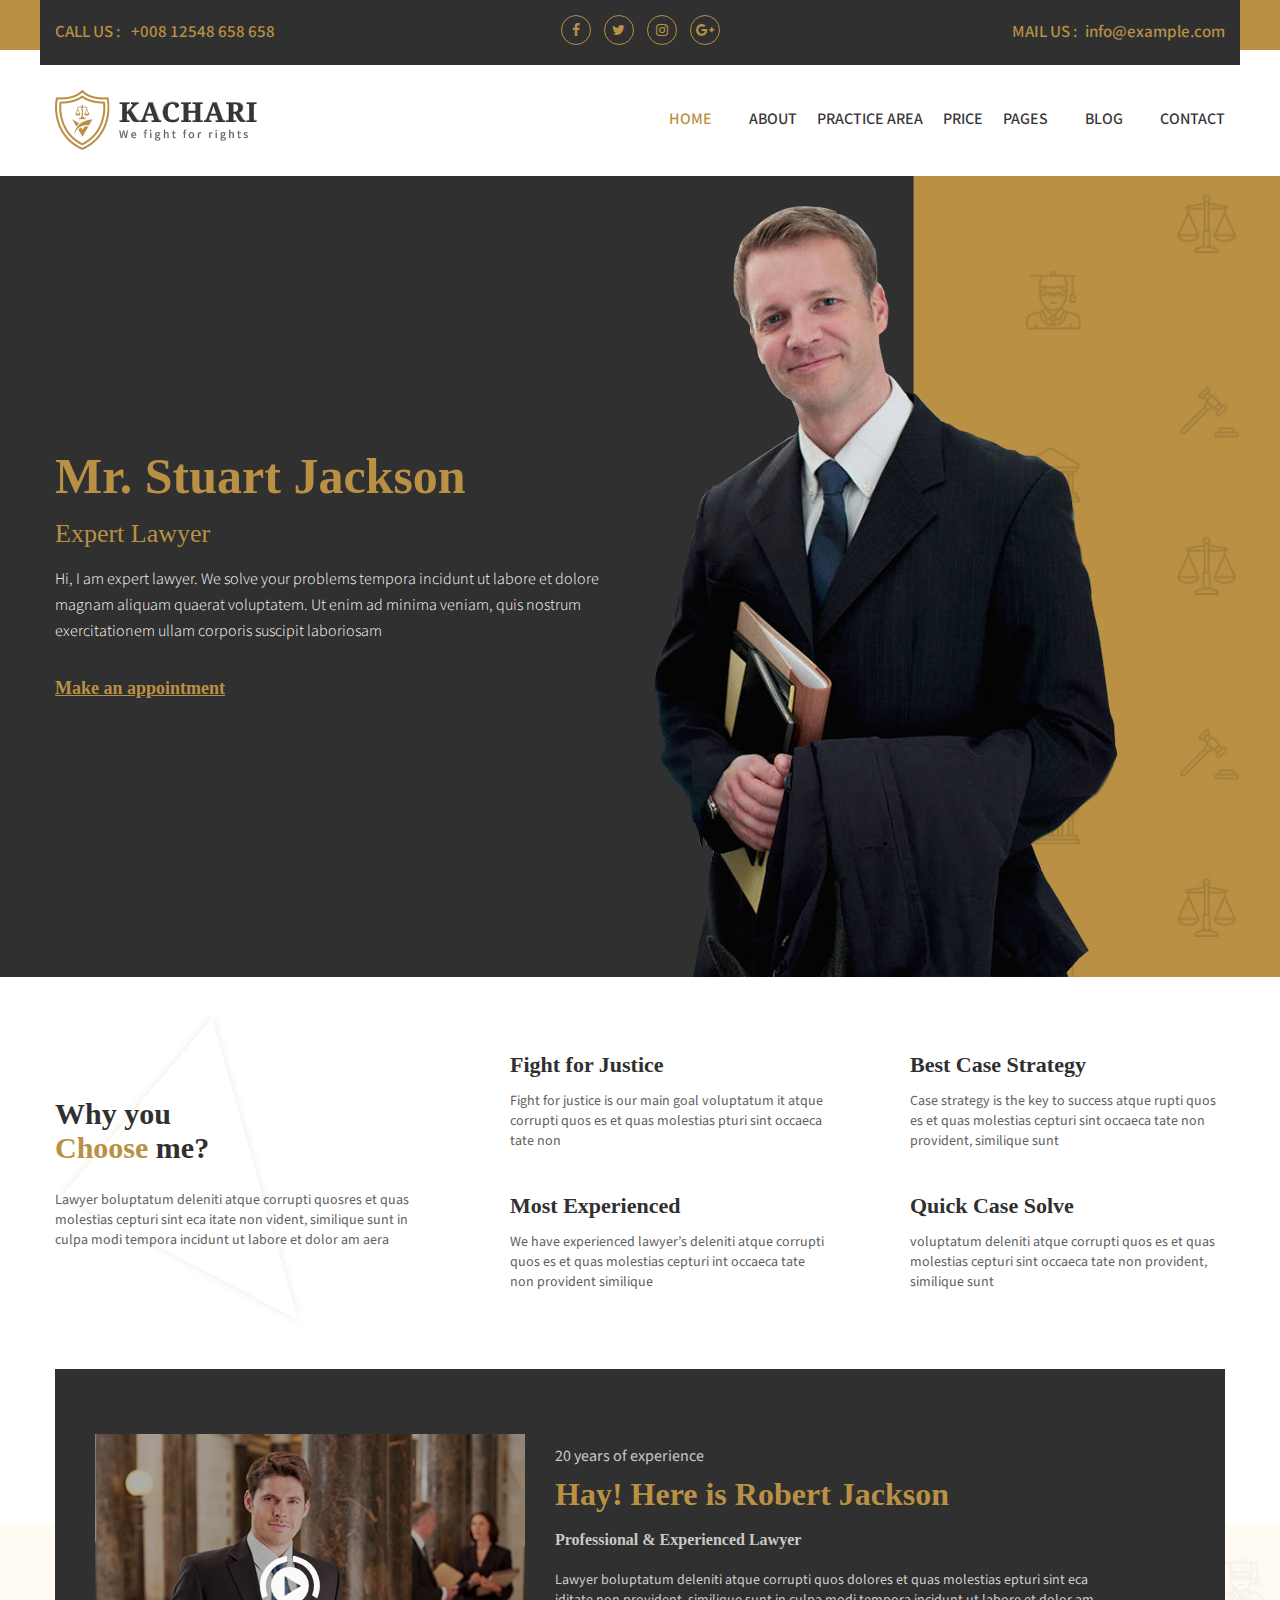
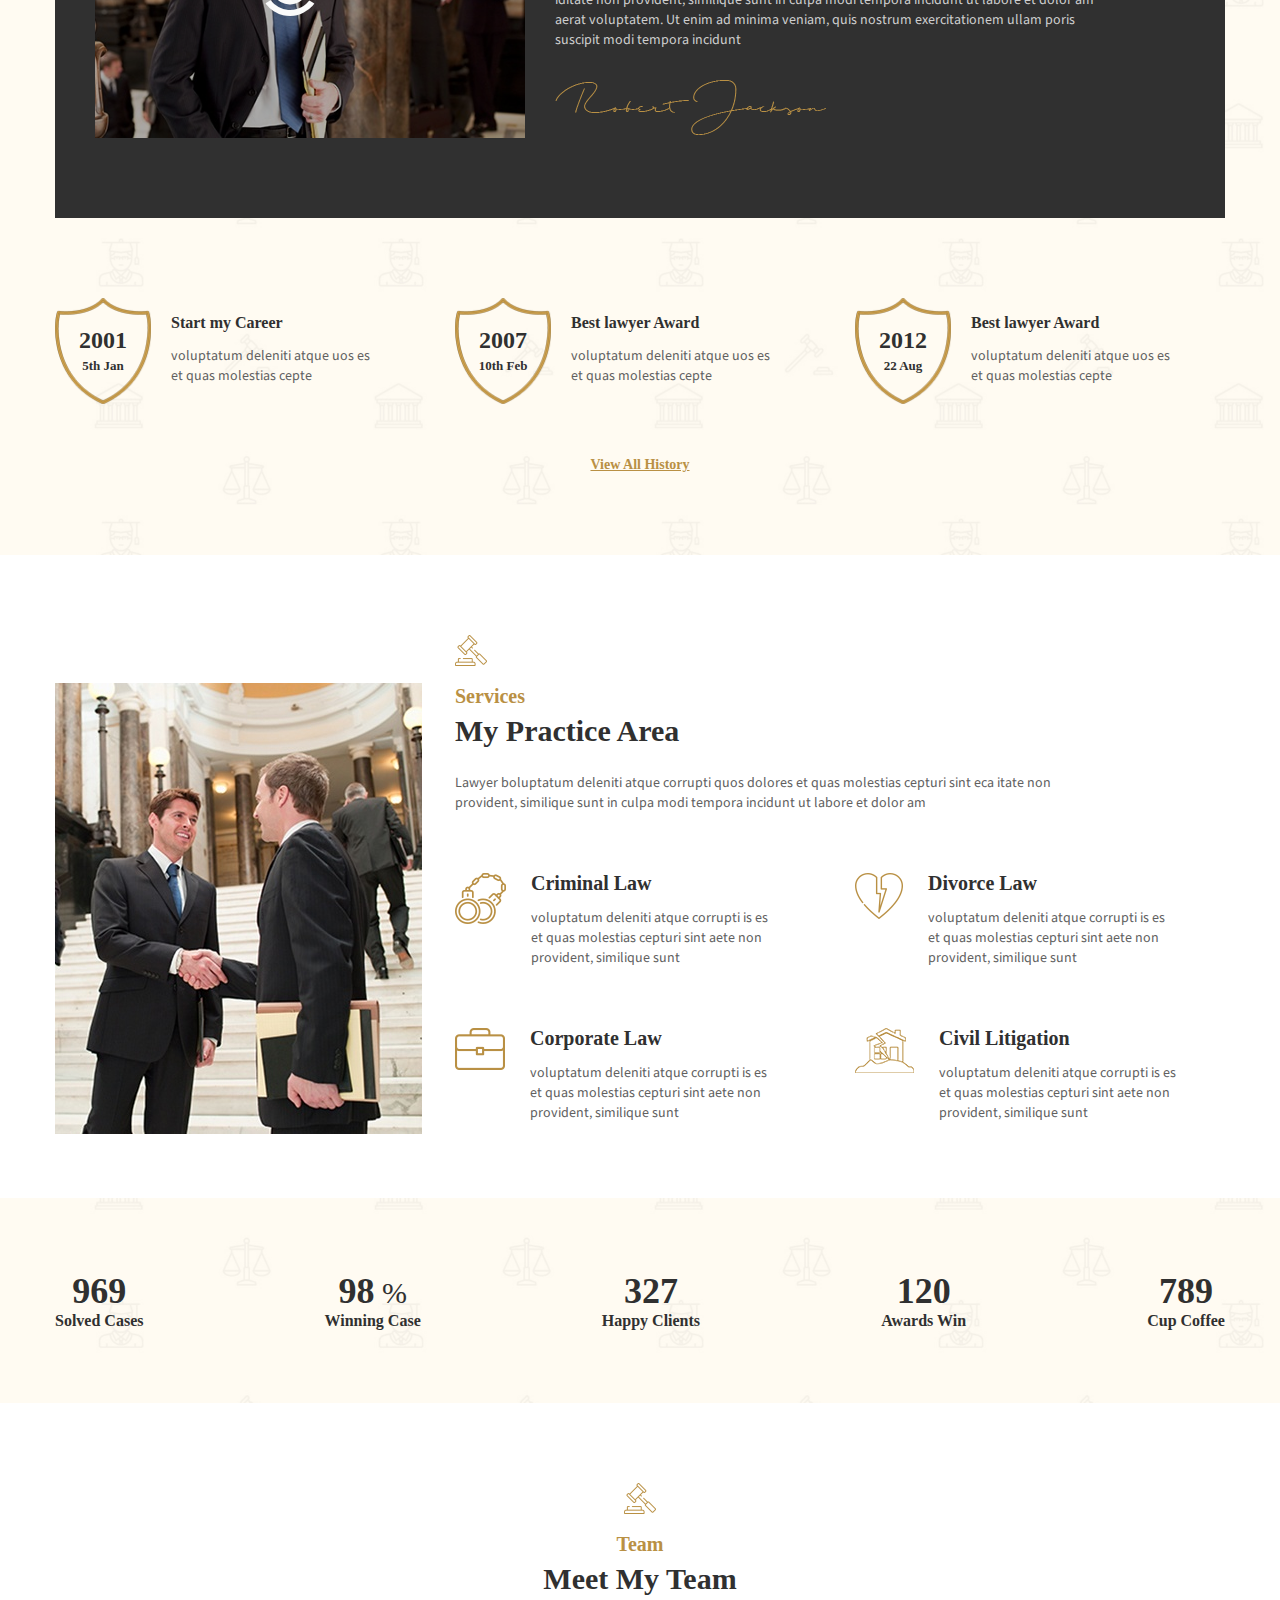
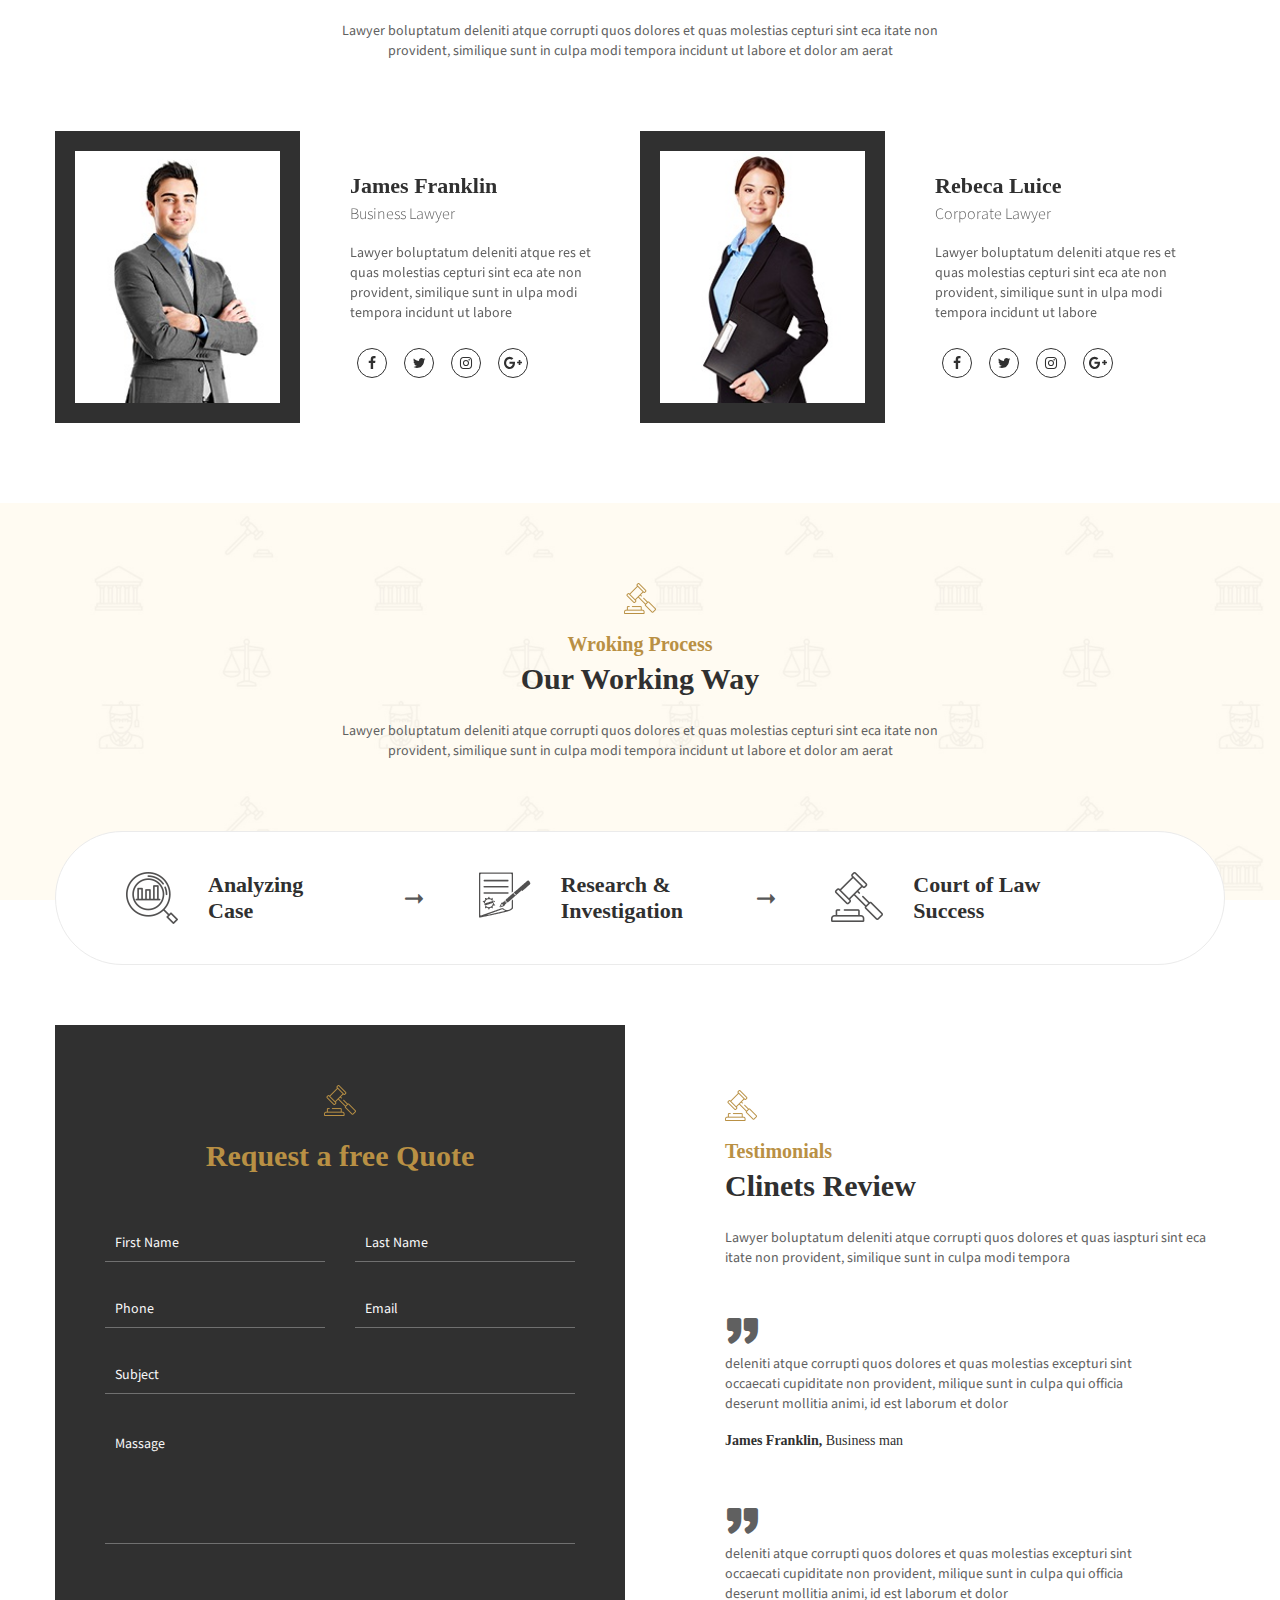
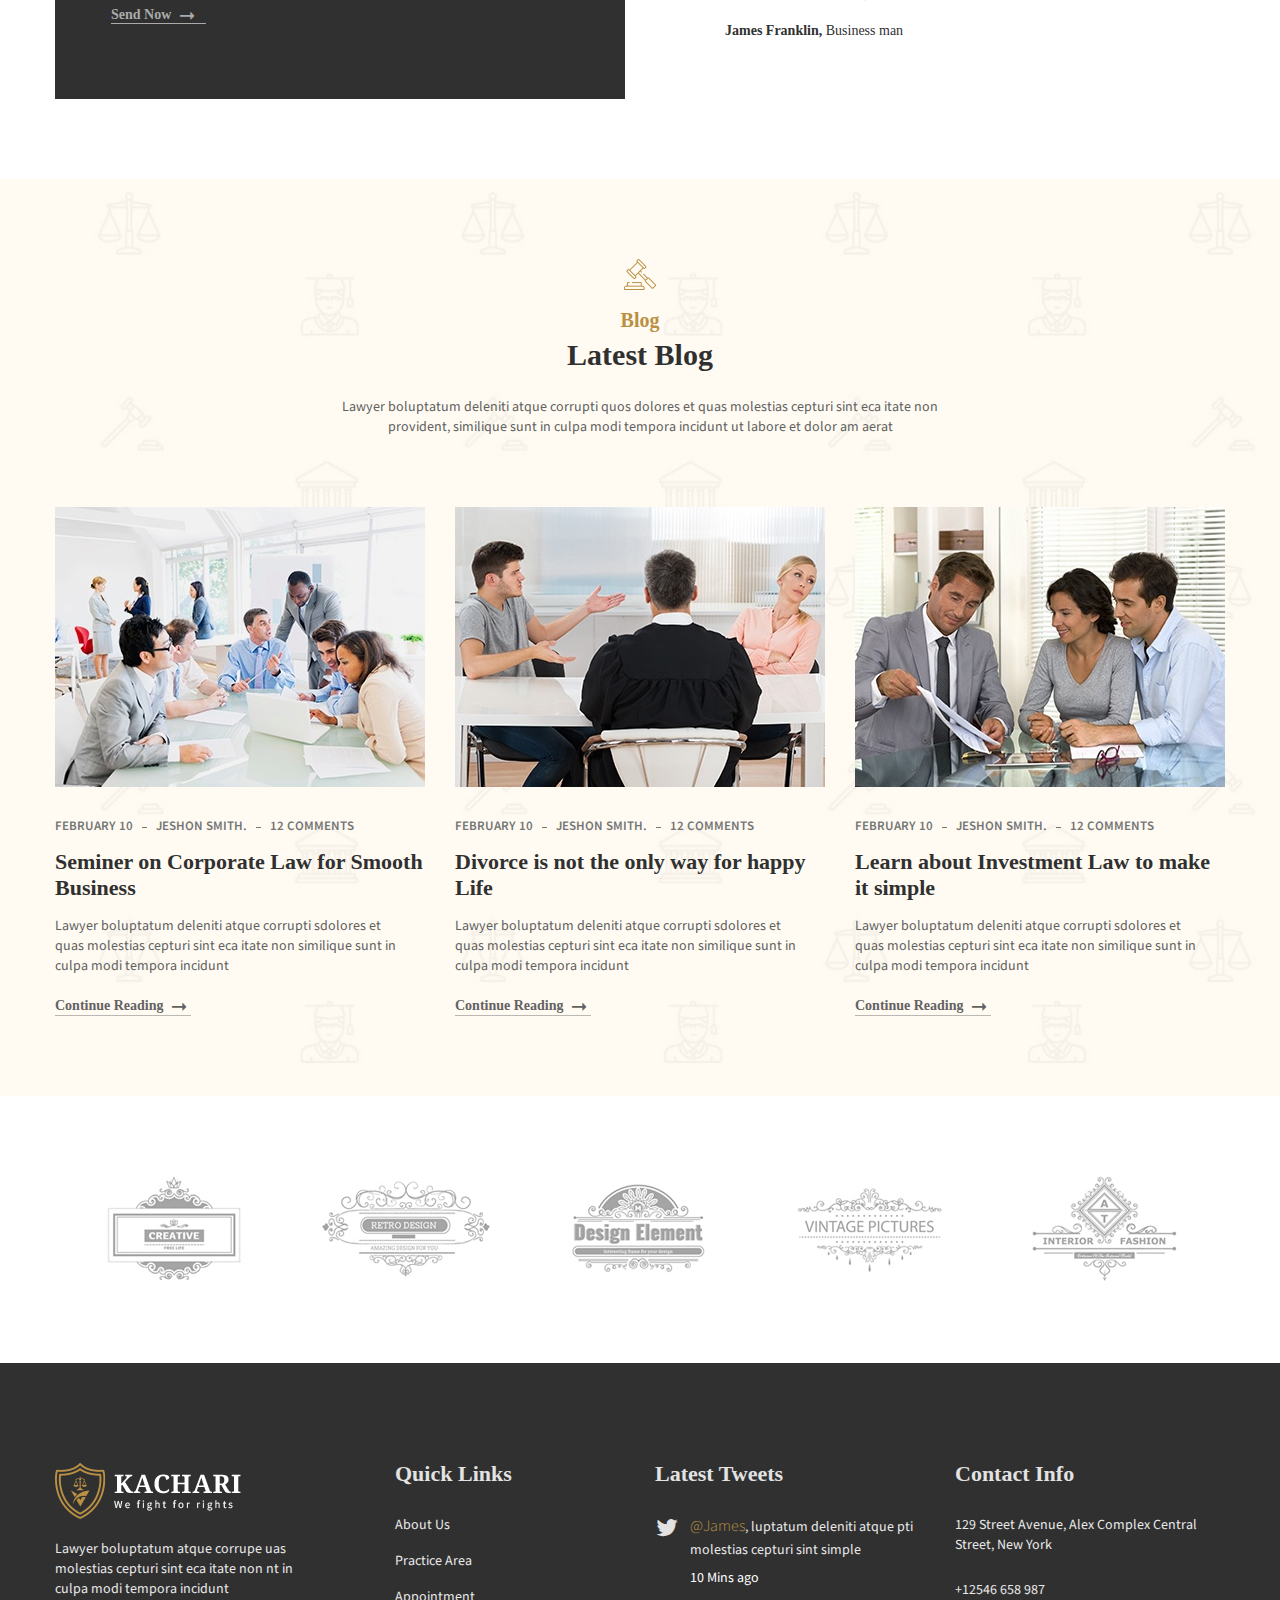
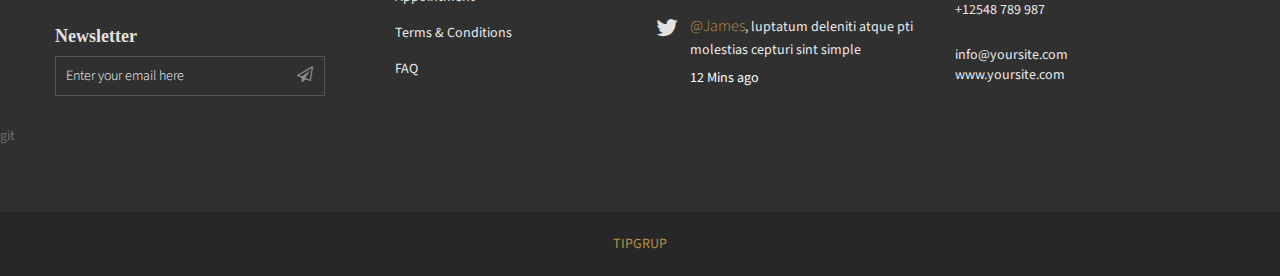
==== commit 29687d26: "r2" ====
--- a/index.html
+++ b/index.html
@@ -885,13 +885,13 @@
 		                    </div>
 		                    <!--Single Footer Widget End-->
 		                </div>
-		            </div>
+		            </div>git
 		        </div>
 		        <!--Footer Top Area End-->
 		        <!--Footer Bottom Area Start-->
 		        <div class="footer-bottom-area pt-20 pb-20">
 		            <div class="container text-center">
-		               <p><a target="_blank" href="https://www.templateshub.net">Templates Hub</a></p>
+		               <p><a target="_blank" href="https://www.tipgrup.com">TIPGRUP</a></p>
 		            </div>
 		        </div>
 		        <!--Footer Bottom Area End-->
